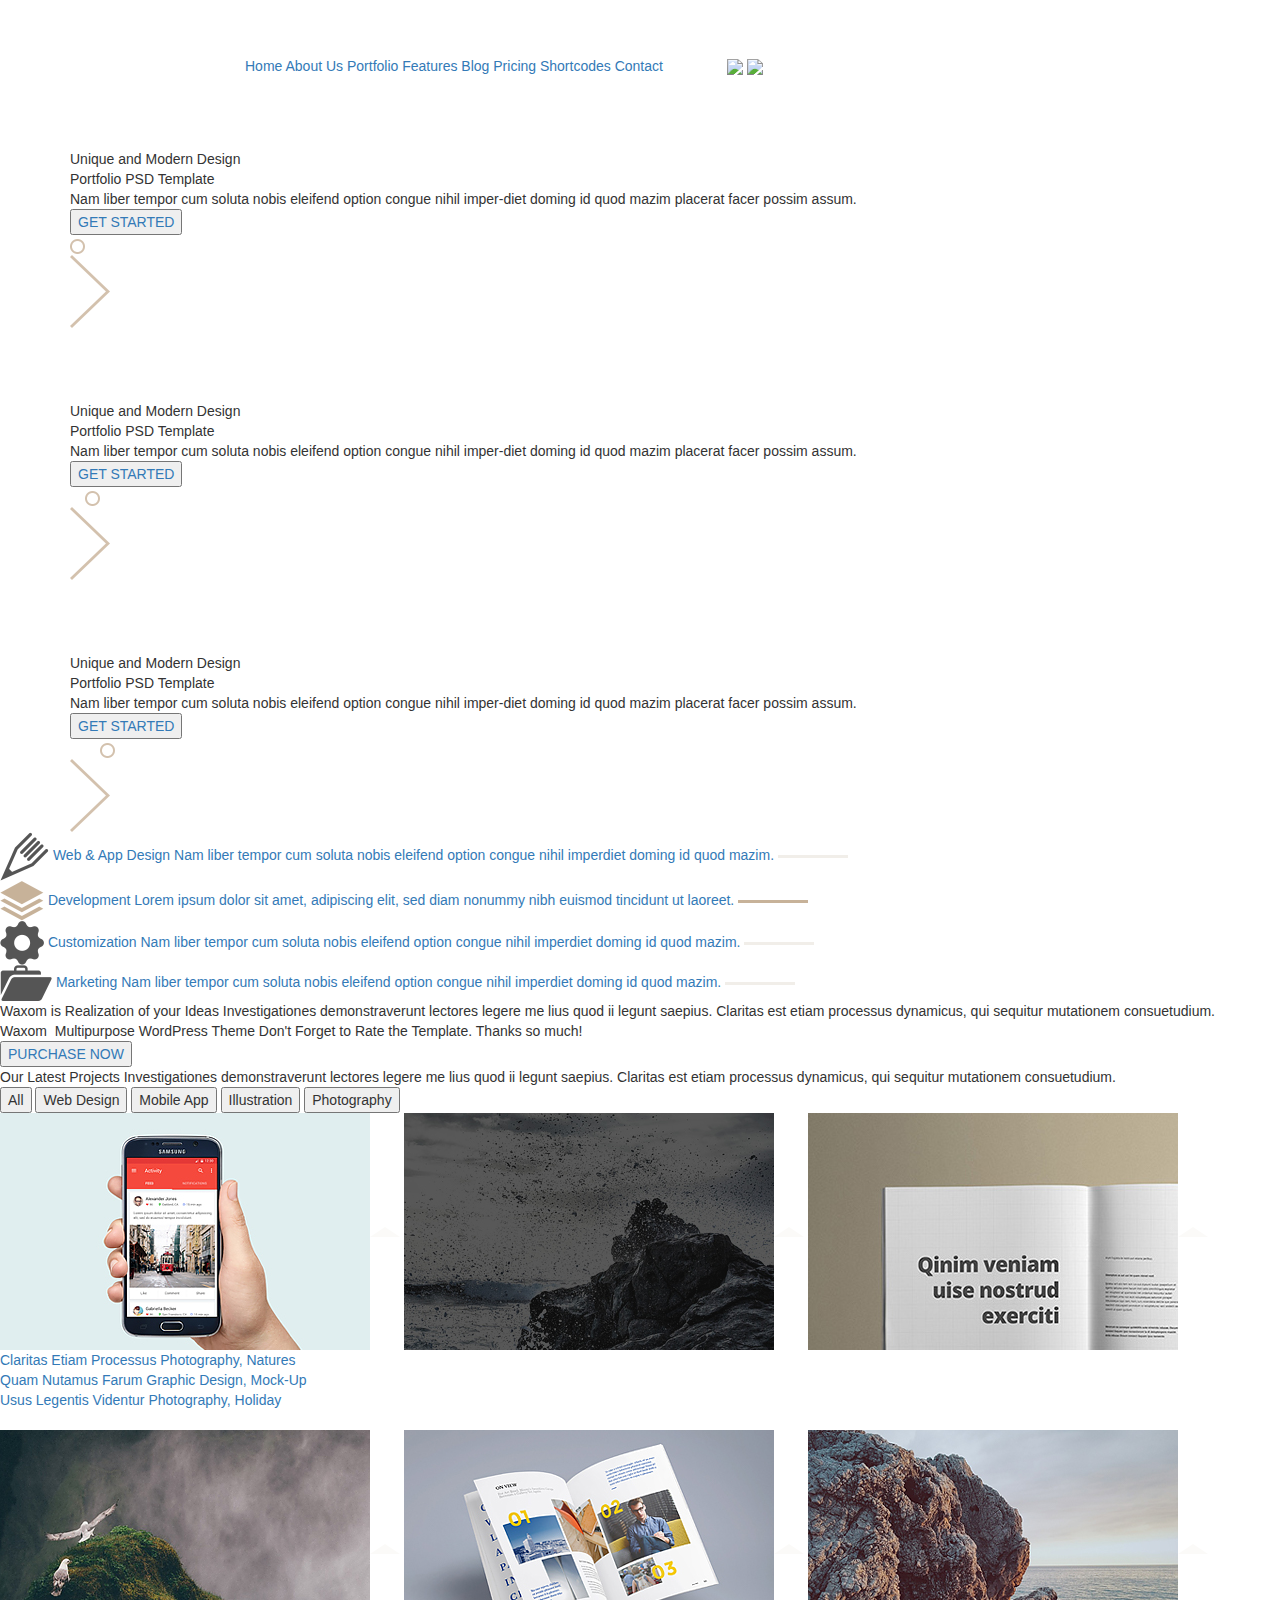
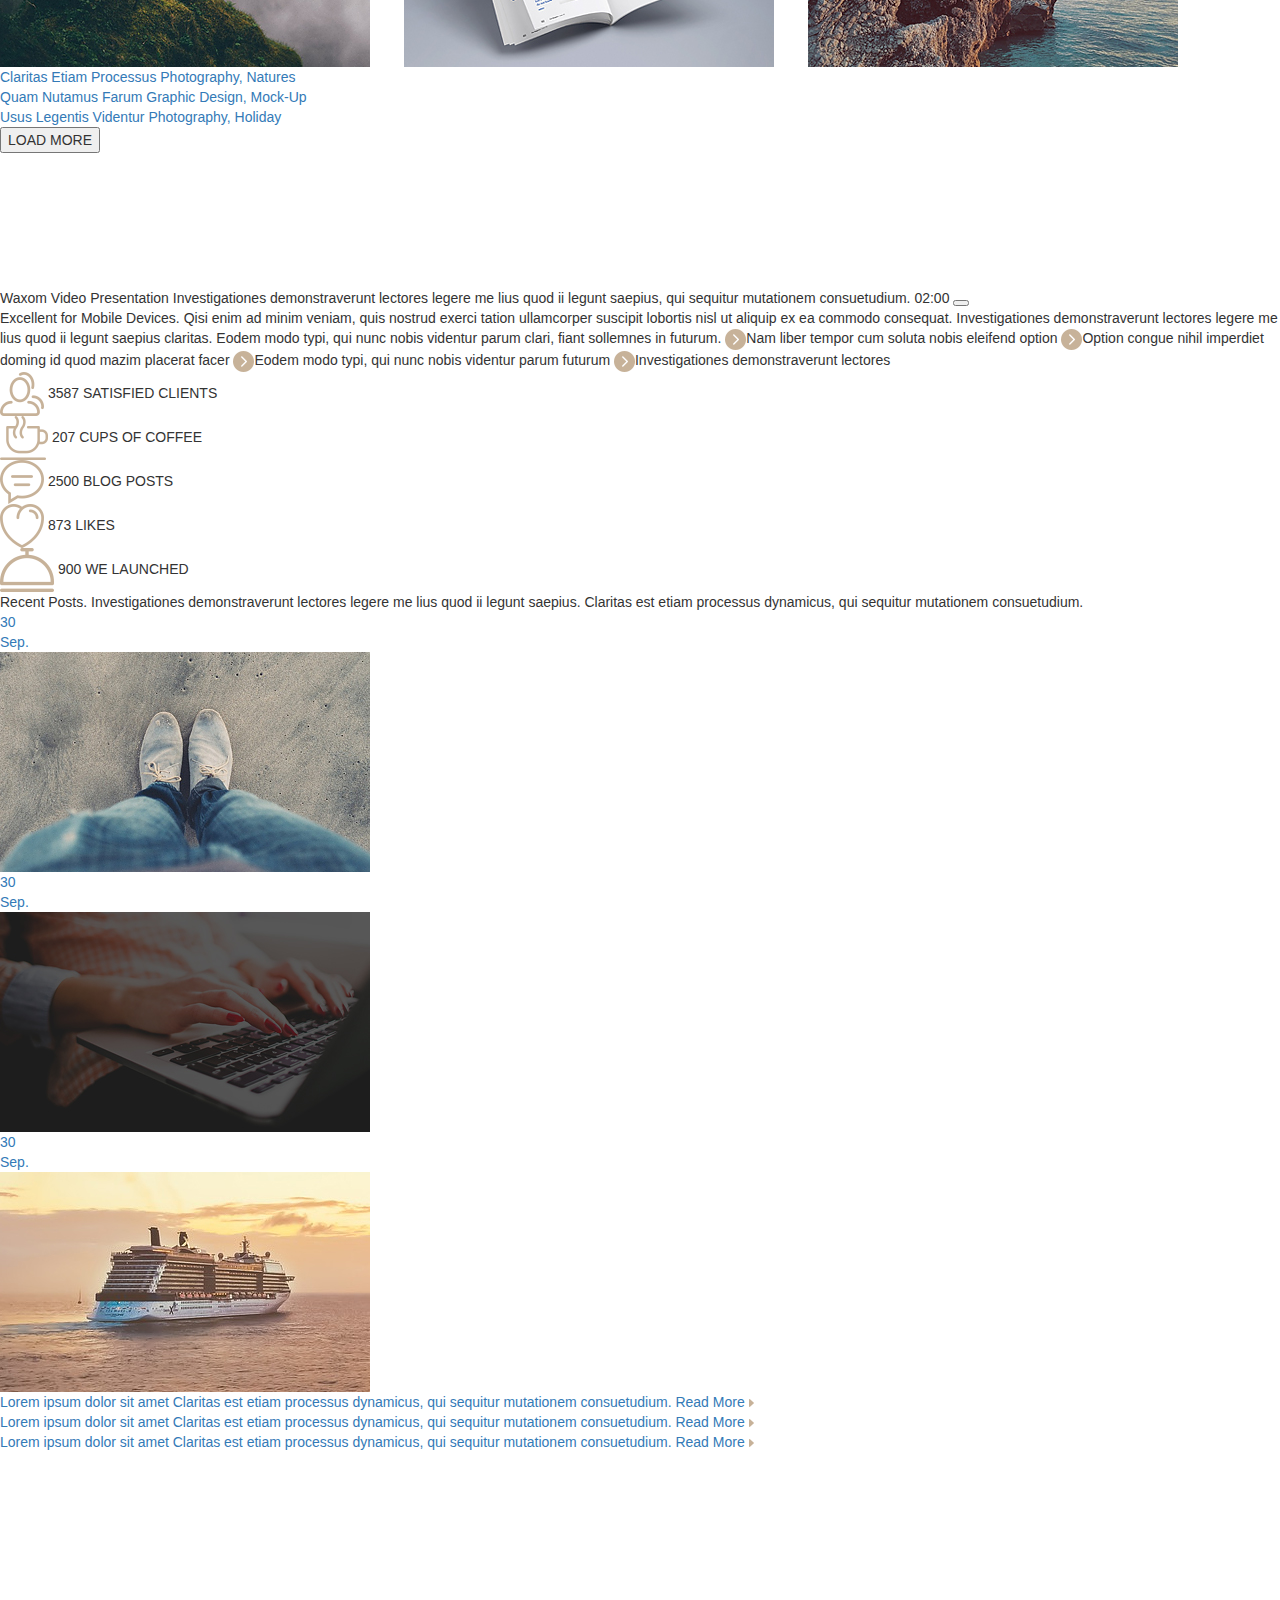
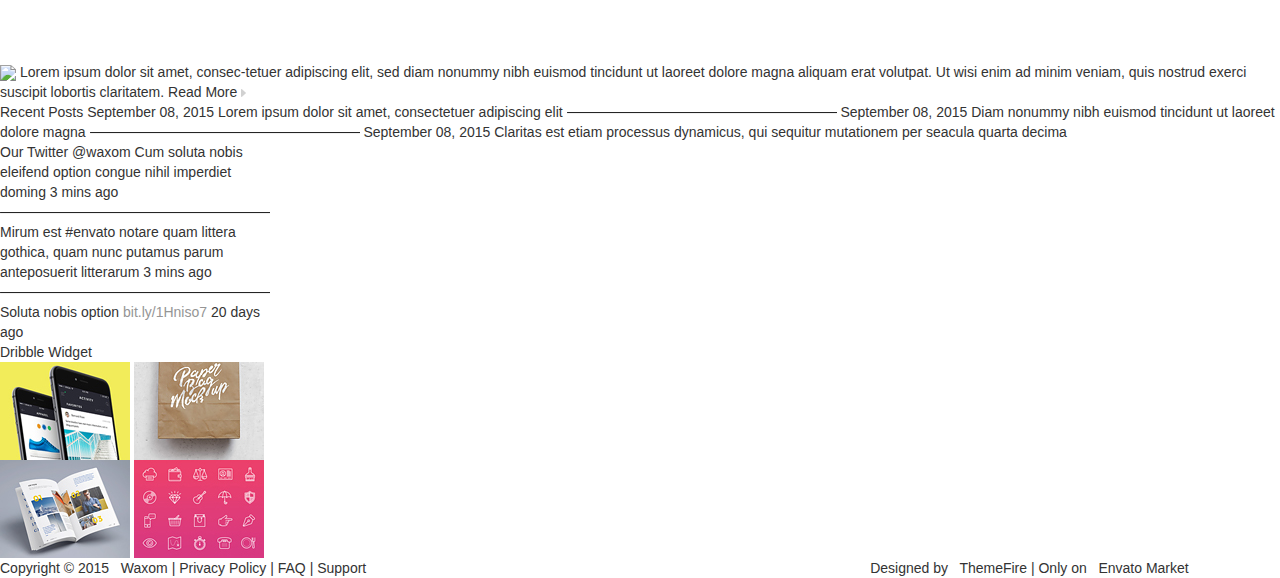
==== index.html @ db3433de "Update index.html" ====
<!DOCTYPE html>
<html>
<head>
	<meta charset="utf-8">
	<title>Welcome to Waxom Web Development!</title>
	<link rel="stylesheet" href="https://maxcdn.bootstrapcdn.com/bootstrap/3.3.7/css/bootstrap.min.css">
   	<link rel="stylesheet" href="fonts/montserrat/montserrat.css">
   	<link rel="stylesheet" type="text/css" href="//fonts.googleapis.com/css?family=Raleway" />
   	<link rel="stylesheet" href="https://maxcdn.bootstrapcdn.com/font-awesome/4.5.0/css/font-awesome.min.css">
	<link rel="stylesheet" href="home.css">
	<script src="js/jquery-3.1.0.js"></script>
	<script src="js/slider.js"></script>
	<script src="js/hover.js"></script>
	<script src="js/video.js"></script>
</head>
<body>
	<div class="container">
	<header>
		<a href="#"><div class="logo"><img src="images/Logo.png"></div></a>
		<a href="#"><span class = menuitem style="margin-left: 175px;"> Home </span></a>
		<a href="#"><span class = menuitem> About Us </span></a>
		<a href="#"><span class = menuitem> Portfolio </span></a>
		<a href="#"><span class = menuitem> Features </span></a>
		<a href="#"><span class = menuitem> Blog </span></a>
		<a href="#"><span class = menuitem> Pricing </span></a>
		<a href="#"><span class = menuitem> Shortcodes </span></a>
		<a href="#"><span class = menuitem> Contact </span></a>
		<a href="#"><span class = menuitem style="margin-left: 60px;"><img src="images/cart.png"></span></a>
		<a href="#"><span class = menuitem><img src="images/search.png"></span></a>
	</header>
	<main>
		<section class="slider" id="scrollbar">
			<div class="slide1">
				<span class="slider-arrow scrollleft"><img src="images/left.png"></span>
				<div class="slider-text">
					<span class="slider-line1"> Unique and Modern Design </span><br>
					<span class="slider-line2"> Portfolio PSD Template </span><br>
					<span class="slider-line3"> Nam liber tempor cum soluta nobis eleifend option congue nihil imper-diet doming id quod mazim placerat facer possim assum. </span><br>
					<a href="#"><button class="slider-button"> GET STARTED </button></a>
					<div class="slider-slides">
						<img src="images/02.png">
						<img src="images/01.png">	
						<img src="images/01.png">
						<img src="images/01.png">
						<img src="images/01.png">
					</div>
				</div>
				<span class="slider-arrow scrollright"><img src="images/right.png"></span>
			</div>
				 
				 <div class="slide2">
				 	<span class="slider-arrow scrollleft"><img src="images/left.png"></span>
						<div class="slider-text">
							<span class="slider-line1"> Unique and Modern Design </span><br>
							<span class="slider-line2"> Portfolio PSD Template </span><br>
							<span class="slider-line3"> Nam liber tempor cum soluta nobis eleifend option congue nihil imper-diet doming id quod mazim placerat facer possim assum. </span><br>
							<a href="#"><button class="slider-button"> GET STARTED </button></a>
							<div class="slider-slides">
								<img src="images/01.png">
								<img src="images/02.png">
								<img src="images/01.png">
								<img src="images/01.png">
								<img src="images/01.png">
							</div>
						</div>
					<span class="slider-arrow scrollright"><img src="images/right.png"></span>
				 </div>

		
				<div class="slide3">
				 	<span class="slider-arrow scrollleft"><img src="images/left.png"></span>
						<div class="slider-text">
							<span class="slider-line1"> Unique and Modern Design </span><br>
							<span class="slider-line2"> Portfolio PSD Template </span><br>
							<span class="slider-line3"> Nam liber tempor cum soluta nobis eleifend option congue nihil imper-diet doming id quod mazim placerat facer possim assum. </span><br>
							<a href="#"><button class="slider-button"> GET STARTED </button></a>
							<div class="slider-slides">
								<img src="images/01.png">
								<img src="images/01.png">
								<img src="images/02.png">
								<img src="images/01.png">
								<img src="images/01.png">
							</div>
						</div>
					<span class="slider-arrow scrollright"><img src="images/right.png"></span>
				 </div>
		</section>
	</div>
		<section class="services">
			<a href="#"><div class="services-element">
				<img src="images/icon-design.png">
				<span class="services-element-line1"> Web &amp; App Design </span>
				<span class="services-element-line2">Nam liber tempor cum soluta nobis eleifend option congue nihil imperdiet doming id quod mazim.</span>
				<img src="images/line1.png">
			</div></a>
			<a href="#"><div class="services-element">
				<img src="images/icon-dev.png">
				<span class="services-element-line1"> Development </span>
				<span class="services-element-line2">Lorem ipsum dolor sit amet, adipiscing elit, sed diam nonummy nibh euismod tincidunt ut laoreet.</span>
				<img src="images/line2.png">
			</div></a>
			<a href="#"><div class="services-element">
				<img src="images/icon-custom.png">
				<span class="services-element-line1"> Customization </span>
				<span class="services-element-line2">Nam liber tempor cum soluta nobis eleifend option congue nihil imperdiet doming id quod mazim.</span>
				<img src="images/line1.png">
			</div></a>
			<a href="#"><div class="services-element">
				<img src="images/icon-marketing.png">
				<span class="services-element-line1"> Marketing </span>
				<span class="services-element-line2">Nam liber tempor cum soluta nobis eleifend option congue nihil imperdiet doming id quod mazim.</span>
				<img src="images/line1.png">
			</div></a>
		</section>
		<section class="ideas">
			<span class="ideas-line1"> Waxom is Realization of your Ideas </span>
			<span class="ideas-line2"> Investigationes demonstraverunt lectores legere me lius quod ii legunt saepius. Claritas est etiam processus dynamicus, qui sequitur mutationem consuetudium. </span>
		</section>
	<div class="container2">
		<section class="wordpress">
			<div class="wordpress-text">
				<span class= "wordpress-text1"> Waxom&nbsp; </span><span class="wordpress-text2"> Multipurpose WordPress Theme</span>
				<span class= "wordpress-text3"> Don't Forget to Rate the Template. Thanks so much! </span>
			</div>
			<a href="#"><button class="wordpress-button"> PURCHASE NOW </button></a>
		</section>
	</div>
		<section class="projects">
			<span class="projects-text1"> Our Latest Projects </span>
			<span class="projects-text2">Investigationes demonstraverunt lectores legere me lius quod ii legunt saepius. Claritas est etiam processus dynamicus, qui sequitur mutationem consuetudium.</span>
			<div class="projects-buttons">
				<button class="projects-button1"> All </button>
				<button class="projects-button2"> Web Design </button>
				<button class="projects-button2"> Mobile App </button>
				<button class="projects-button2"> Illustration </button>
				<button class="projects-button2"> Photography </button>
			</div>
			<div class="projects-images">
				<a href="images/projects1.jpg"><img src="images/projects1.jpg" id="img1"><img src="images/arrow-image.png" id = "arrow1" id = "arrow1"></a>
				<a href="images/projects2.jpg"><img src="images/projects2.jpg" id="img2"><img src="images/arrow-image.png" id = "arrow2"></a>
				<a href="images/projects3.jpg"><img src="images/projects3.jpg" id="img3"><img src="images/arrow-image.png" id = "arrow3"></a>
			</div>
			<div class="projects-images">
				<a href="images/projects1.jpg"><div class="projects-descr" id="parent1">
					<span class="project-descr-line1" id="line1-1"> Claritas Etiam Processus </span>
					<span class="project-descr-line2" id="line1-2"> Photography, Natures </span>
				</div></a>
				<a href="images/projects2.jpg"><div class="projects-descr" id="parent2">
					<span class="project-descr-line1" id="line2-1"> Quam Nutamus Farum </span>
					<span class="project-descr-line2" id="line2-2"> Graphic Design, Mock-Up </span>
				</div></a>
				<a href="images/projects3.jpg"><div class="projects-descr" id="parent3">
					<span class="project-descr-line1" id="line3-1"> Usus Legentis Videntur </span>
					<span class="project-descr-line2" id="line3-2"> Photography, Holiday </span>
				</div></a>
			</div>
			<div class="projects-images" style="margin-top: 20px;">
				<a href="images/projects4.jpg"><img src="images/projects4.jpg" id="img4"><img src="images/arrow-image.png" id = "arrow4"></a>
				<a href="images/projects5.jpg"><img src="images/projects5.jpg" id="img5"><img src="images/arrow-image.png" id = "arrow5"></a>
				<a href="images/projects6.jpg"><img src="images/projects6.jpg" id="img6"><img src="images/arrow-image.png" id = "arrow6"></a>
			</div>
			<div class="projects-images" style="margin-top: 0px;">
				<a href="images/projects4.jpg"><div class="projects-descr" id="parent4">
					<span class="project-descr-line1" id="line4-1"> Claritas Etiam Processus </span>
					<span class="project-descr-line2" id="line4-2"> Photography, Natures </span>
				</div></a>
				<a href="images/projects5.jpg"><div class="projects-descr" id="parent5">
					<span class="project-descr-line1" id="line5-1"> Quam Nutamus Farum </span>
					<span class="project-descr-line2" id="line5-2"> Graphic Design, Mock-Up </span>
				</div></a>
				<a href="images/projects6.jpg"><div class="projects-descr" id="parent6">
					<span class="project-descr-line1" id="line6-1"> Usus Legentis Videntur </span>
					<span class="project-descr-line2" id="line6-2"> Photography, Holiday </span>
				</div></a>
			</div>
			<button class="projects-button3"> LOAD MORE </button>
		</section>
		
	<div class="container3">
		<section class="video">
			<span class="video-text1"> Waxom Video Presentation </span>
			<span class="video-text2"> Investigationes demonstraverunt lectores legere me lius quod ii legunt saepius, qui sequitur mutationem consuetudium. </span>
			<span class="video-time"> 02:00 </span>
			<button class="play-video" id="play" onclick="vidplay();"></button>
			<video id="Video1" src="Anonymous.mp4">
			</video>
			
		</section>
	</div>
		<section class="mobile">
			<span class="mobile-text1">Excellent for Mobile Devices.</span>
			<span class="mobile-text2">Qisi enim ad minim veniam, quis nostrud exerci tation ullamcorper suscipit lobortis nisl ut aliquip ex ea commodo consequat. Investigationes demonstraverunt lectores legere me lius quod ii legunt saepius claritas. Eodem modo typi, qui nunc nobis videntur parum clari, fiant sollemnes in futurum.</span>
			<span class="mobile-text3"><img src="images/mobile-arrow.png">Nam liber tempor cum soluta nobis eleifend option</span>
			<span class="mobile-text3"><img src="images/mobile-arrow.png">Option congue nihil imperdiet doming id quod mazim placerat facer</span>
			<span class="mobile-text3"><img src="images/mobile-arrow.png">Eodem modo typi, qui nunc nobis videntur parum futurum</span>
			<span class="mobile-text3"><img src="images/mobile-arrow.png">Investigationes demonstraverunt lectores</span>
		</section>
	<div class="container4">
		<section class="stats">
			<div class="stats-item">
				<span class="stats-img"><img src="images/icon-clients.png"></span>
				<span class="stats-text1">3587</span>
				<span class="stats-text2">SATISFIED CLIENTS</span>
				<span class="stats-text2"><img src="images/line3.png"></span>	
			</div>
			<div class="stats-item">
				<span class="stats-img"><img src="images/icon-coffee.png"></span>
				<span class="stats-text1">207</span>
				<span class="stats-text2">CUPS OF COFFEE</span>
				<span class="stats-text2"><img src="images/line3.png"></span>	
			</div>
			<div class="stats-item">
				<span class="stats-img"><img src="images/icon-blog.png"></span>
				<span class="stats-text1">2500</span>
				<span class="stats-text2">BLOG POSTS</span>
				<span class="stats-text2"><img src="images/line3.png"></span>	
			</div>
			<div class="stats-item">
				<span class="stats-img"><img src="images/icon-likes.png"></span>
				<span class="stats-text1">873</span>
				<span class="stats-text2">LIKES</span>
				<span class="stats-text2"><img src="images/line3.png"></span>	
			</div>
			<div class="stats-item">
				<span class="stats-img"><img src="images/icon-launch.png"></span>
				<span class="stats-text1">900</span>
				<span class="stats-text2">WE LAUNCHED</span>
				<span class="stats-text2"><img src="images/line3.png"></span>	
			</div>			
		</section>
	</div>
		<section class="recent">
			<span class="recent-text1">Recent Posts.</span>
			<span class="recent-text2">Investigationes demonstraverunt lectores legere me lius quod ii legunt saepius. Claritas est etiam processus dynamicus, qui sequitur mutationem consuetudium.</span>
			<div class="recent-content">
				<a href="#"><div class="date1" id="date1-1"> 30 </div><div class="date2" id="date1-2"> Sep. </div><span class="recent-img" id="recentimg1"><img src="images/recent1.jpg"></span></a>
				<a href="#"><div class="date1" id="date2-1"> 30 </div><div class="date2" id="date2-2"> Sep. </div><span class="recent-img" id="recentimg2"><img src="images/recent2.jpg"></span></a>
				<a href="#"><div class="date1" id="date3-1"> 30 </div><div class="date2" id="date3-2"> Sep. </div><span class="recent-img" id="recentimg3"><img src="images/recent3.jpg"></span></a>
			</div>
			<div class="recent-content">
				<a href="#"><div class="recent-content2" id="recentcont1">
					<span class="recent-text3" id="recenttext1-1"> Lorem ipsum dolor sit amet </span>
					<span class="recent-text4" id="recenttext1-2"> Claritas est etiam processus dynamicus, qui sequitur mutationem consuetudium. </span>
					<span class="recent-text5"> Read More <img src="images/arrow-details.png"> </span>
				</div></a>
				<a href="#"><div class="recent-content2" id="recentcont2">
					<span class="recent-text3" id="recenttext2-1"> Lorem ipsum dolor sit amet </span>
					<span class="recent-text4" id="recenttext2-2"> Claritas est etiam processus dynamicus, qui sequitur mutationem consuetudium. </span>
					<span class="recent-text5"> Read More <img src="images/arrow-details.png"> </span>
				</div></a>
				<a href="#"><div class="recent-content2" id="recentcont3">
					<span class="recent-text3" id="recenttext3-1"> Lorem ipsum dolor sit amet </span>
					<span class="recent-text4" id="recenttext3-2"> Claritas est etiam processus dynamicus, qui sequitur mutationem consuetudium. </span>
					<span class="recent-text5"> Read More <img src="images/arrow-details.png"> </span>
				</div></a>
			</div>
		</section>
	<div class="container5">
		<section class="logos">
			<img src="images/logo-01.png">
			<img src="images/logo-02.png">
			<img src="images/logo-03.png">
			<img src="images/logo-04.png">
		</section>
	</div>
	<div class="container6">
			<section class="contacts">
			<div class="contacts-line1">
				<img src="images/logo.png">
				<span class="contacts-text1">Lorem ipsum dolor sit amet, consec-tetuer adipiscing elit, sed diam nonummy nibh euismod tincidunt ut laoreet dolore magna aliquam erat volutpat. Ut wisi enim ad minim veniam, quis nostrud exerci suscipit lobortis claritatem.</span>
				<span class="contacts-text2"> Read More <img src="images/arrow-details2.png"> </span>
			</div>
			<div class="contacts-line1">
				<span class="contacts-text3"> Recent Posts </span>
				<span class="contacts-text4"> September 08, 2015 </span>
				<span class="contacts-text1"> Lorem ipsum dolor sit amet, consectetuer adipiscing elit </span>
				<img src="images/line4.png">
				<span class="contacts-text5"> September 08, 2015 </span>
				<span class="contacts-text6"> Diam nonummy nibh euismod tincidunt ut laoreet dolore magna 
				</span>
				<img src="images/line4.png">
				<span class="contacts-text4"> September 08, 2015 </span>
				<span class="contacts-text1"> Claritas est etiam processus dynamicus, qui sequitur mutationem per seacula quarta decima </span>
			</div>
			<div class="contacts-line1" style="width: 280px;">
				<span class="contacts-text3"> Our Twitter </span>
				<span style="display: inline; margin-top: 22px;"><span class="contacts-text7"> @waxom </span><span class="contacts-text1"> Cum soluta nobis eleifend option congue nihil imperdiet doming </span></span>
				<span class="contacts-text8">3 mins ago</span>
				<img src="images/line4.png">
				<span style="display: inline; margin-top: 20px; "><span class="contacts-text1"> Mirum est </span><span class="contacts-text7"> #envato </span><span class="contacts-text1" style="text-indent: 70px;"> notare quam littera gothica, quam nunc putamus parum anteposuerit litterarum </span></span>
				<span class="contacts-text8">3 mins ago</span>
				<img src="images/line4.png">
				<span style="display: inline;"><span class="contacts-text1"> Soluta nobis option </span><span class = "contacts-text1" style="color: #959595;"> bit.ly/1Hniso7 </span></span>
				<span class="contacts-text8">20 days ago</span>
			</div>
			<div class="contacts-line1">
				<span class="contacts-text3"> Dribble Widget </span>
				<div class="widgets-line1"> 

				</div>
				<div class="widgets-line1"> 
					<img src="images/widget1.jpg">
					<img src="images/widget2.jpg">
				</div>
				<div class="widgets-line1"> 
					<img src="images/widget3.jpg">
					<img src="images/widget4.jpg">
				</div>

			</div>
		</section>
	</div>
	</main>
<div class="container7">
	<footer>
		<span class="footer-text1"> Copyright &copy; 2015 &nbsp; </span>
		<span class="footer-text2"> Waxom </span>
		<span class="footer-text3"> | </span>
		<span class="footer-text1"> Privacy Policy </span>
		<span class="footer-text3"> | </span>
		<span class="footer-text4"> FAQ </span>
		<span class="footer-text3"> | </span>
		<span class="footer-text1"> Support </span>
		<span class="footer-text1" style="margin-left: 500px;"> Designed by &nbsp;</span>
		<span class="footer-text2"> ThemeFire</span>
		<span class="footer-text3"> | </span>
		<span class="footer-text1"> Only on &nbsp;</span>
		<span class="footer-text2"> Envato Market </span>
	</footer>
</div>
</body>
</html>
---- fonts/montserrat/montserrat.css ----
@font-face {
    font-family: 'Montserrat';
    src: local('Montserrat Hairline'), local('Montserrat-Hairline'), url('montserrathairline.woff2') format('woff2'), url('montserrathairline.woff') format('woff'), url('montserrathairline.ttf') format('truetype');
    font-weight: 100;
    font-style: normal;
}
@font-face {
    font-family: 'Montserrat';
    src: local('Montserrat Light'), local('Montserrat-Light'), url('montserratlight.woff2') format('woff2'), url('montserratlight.woff') format('woff'), url('montserratlight.ttf') format('truetype');
    font-weight: 300;
    font-style: normal;
}
@font-face {
    font-family: 'Montserrat';
    src: local('Montserrat'), local('Montserrat-Regular'), url('montserrat.woff2') format('woff2'), url('montserrat.woff') format('woff'), url('montserrat.ttf') format('truetype');
    font-weight: 400;
    font-style: normal;
}
@font-face {
    font-family: 'Montserrat';
    src: local('Montserrat Bold'), local('Montserrat-Bold'), url('montserratbold.woff2') format('woff2'), url('montserratbold.woff') format('woff'), url('montserratbold.ttf') format('truetype');
    font-weight: 700;
    font-style: normal;
}
@font-face {
    font-family: 'Montserrat';
    src: local('Montserrat Black'), local('Montserrat-Black'), url('montserratblack.woff2') format('woff2'), url('montserratblack.woff') format('woff'), url('montserratblack.ttf') format('truetype');
    font-weight: 900;
    font-style: normal;
}
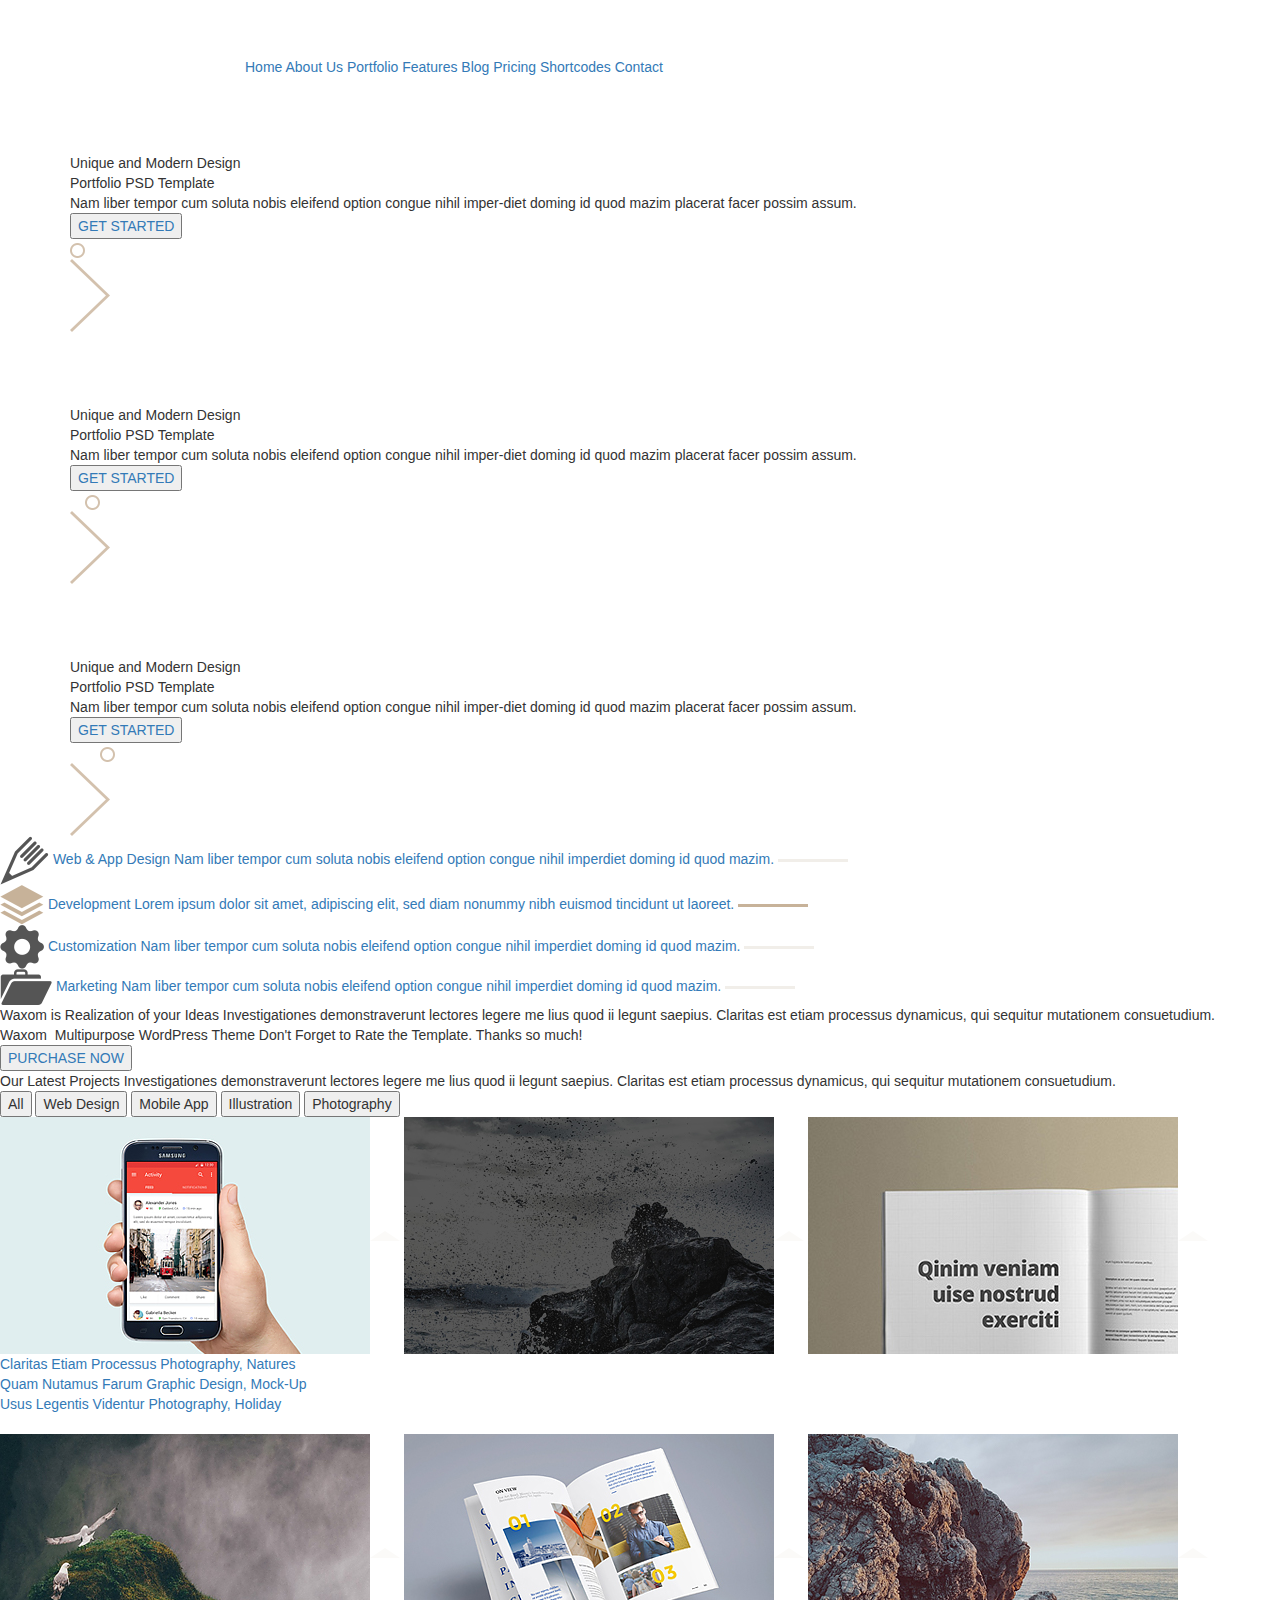
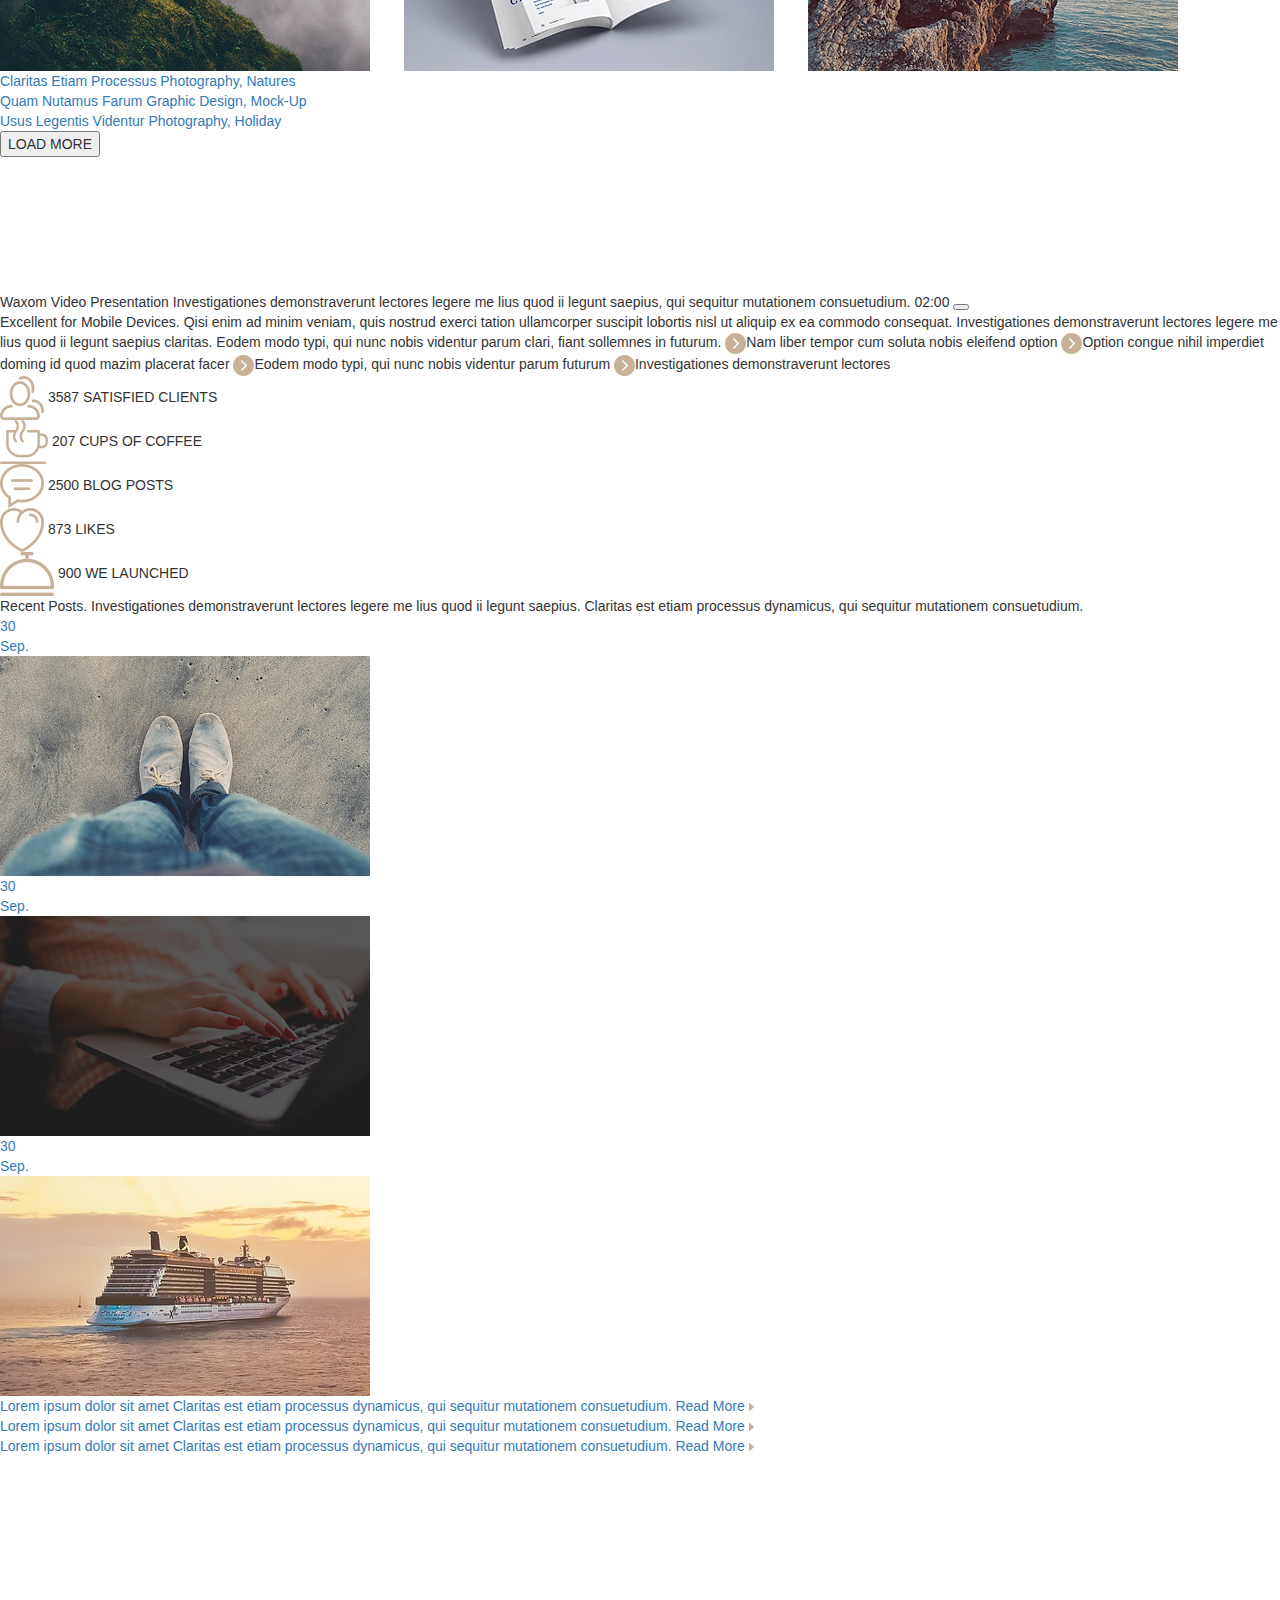
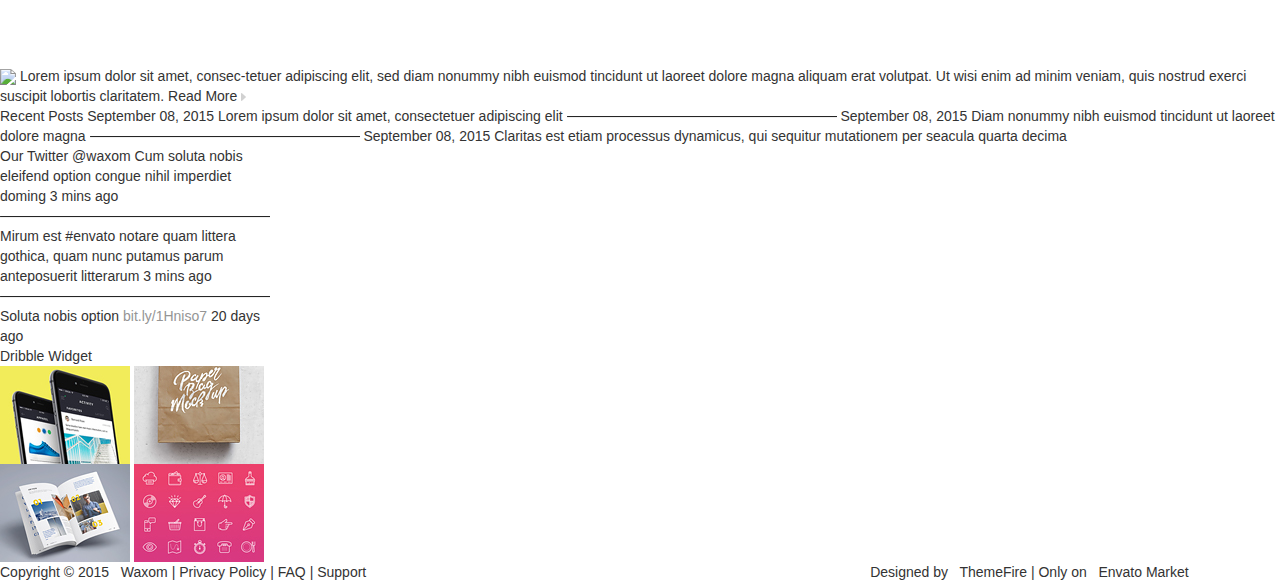
==== commit a4a6739f: "Update index.html" ====
--- a/index.html
+++ b/index.html
@@ -25,8 +25,8 @@
 		<a href="#"><span class = menuitem> Pricing </span></a>
 		<a href="#"><span class = menuitem> Shortcodes </span></a>
 		<a href="#"><span class = menuitem> Contact </span></a>
-		<a href="#"><span class = menuitem style="margin-left: 60px;"><img src="images/cart.png"></span></a>
-		<a href="#"><span class = menuitem><img src="images/search.png"></span></a>
+		<a href="#"><span class = menuitem style="margin-left: 60px;"><img src="images/Cart.png"></span></a>
+		<a href="#"><span class = menuitem><img src="images/Search.png"></span></a>
 	</header>
 	<main>
 		<section class="slider" id="scrollbar">
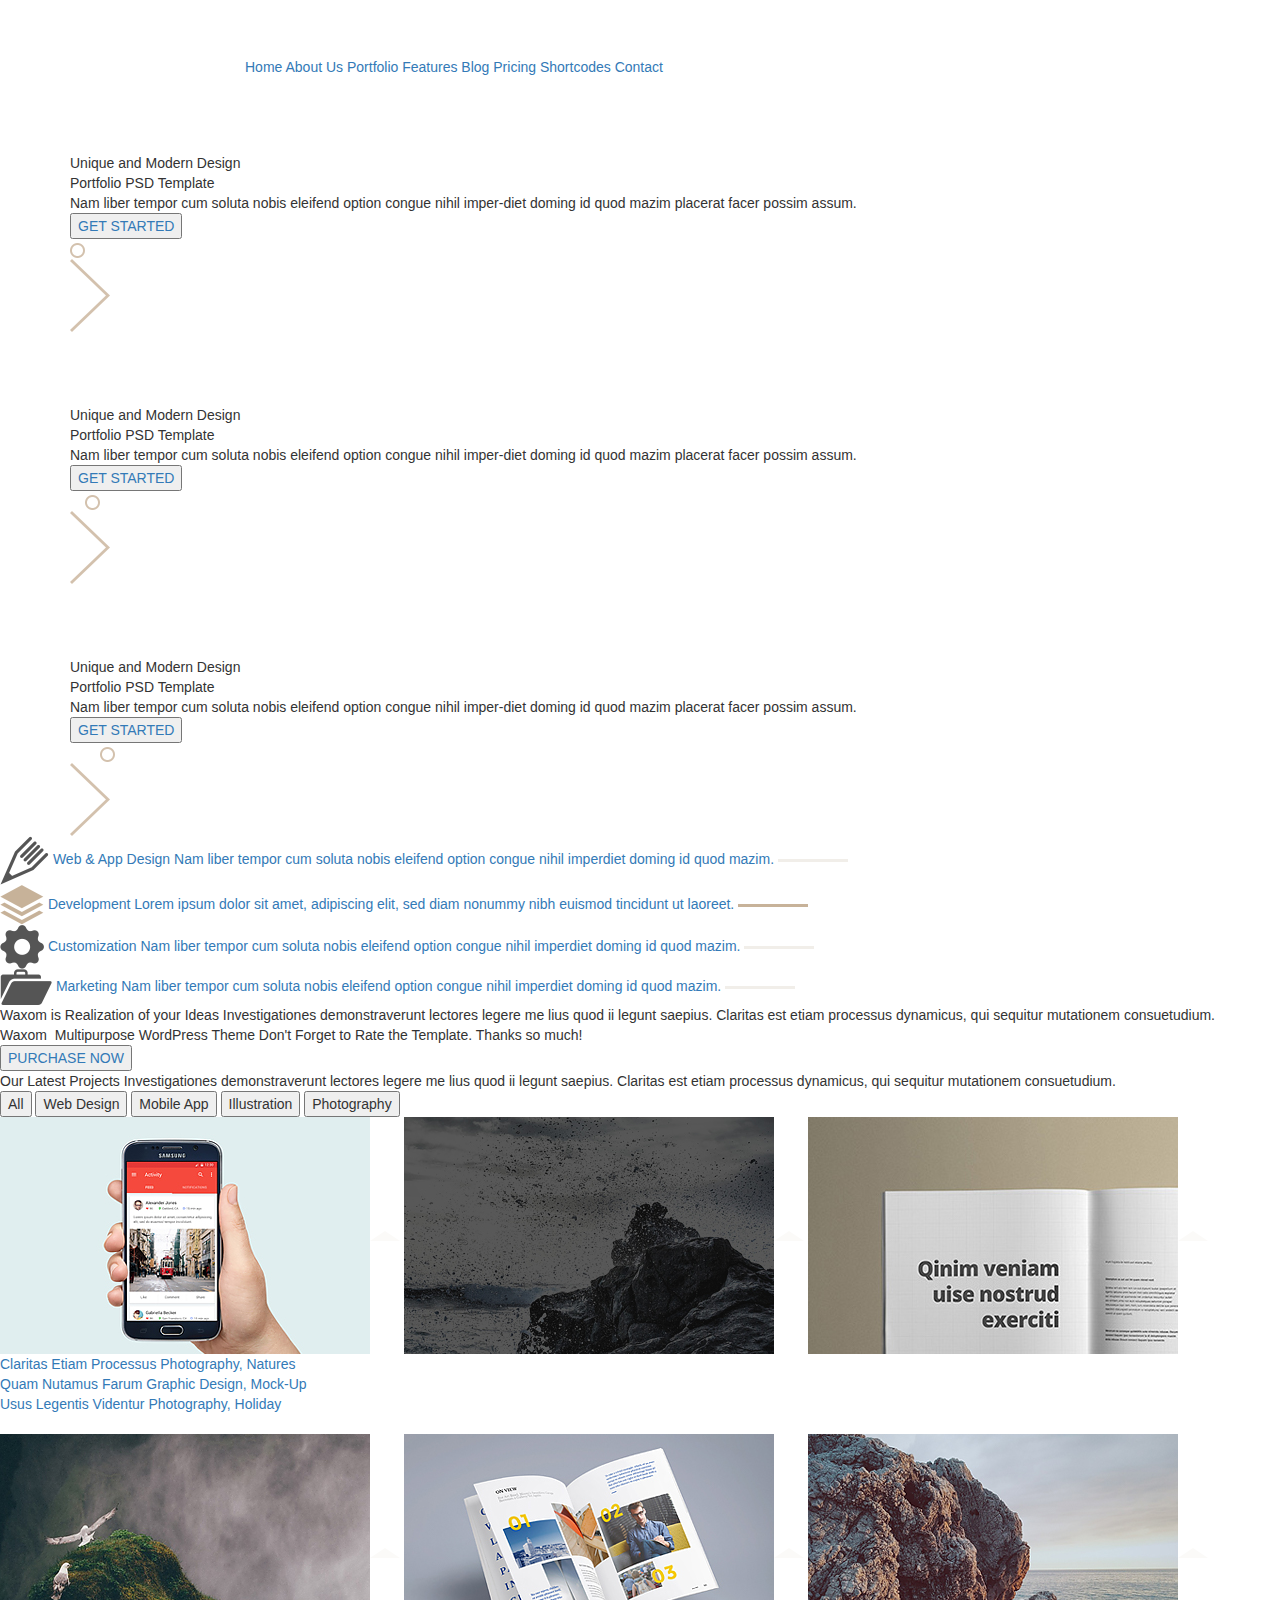
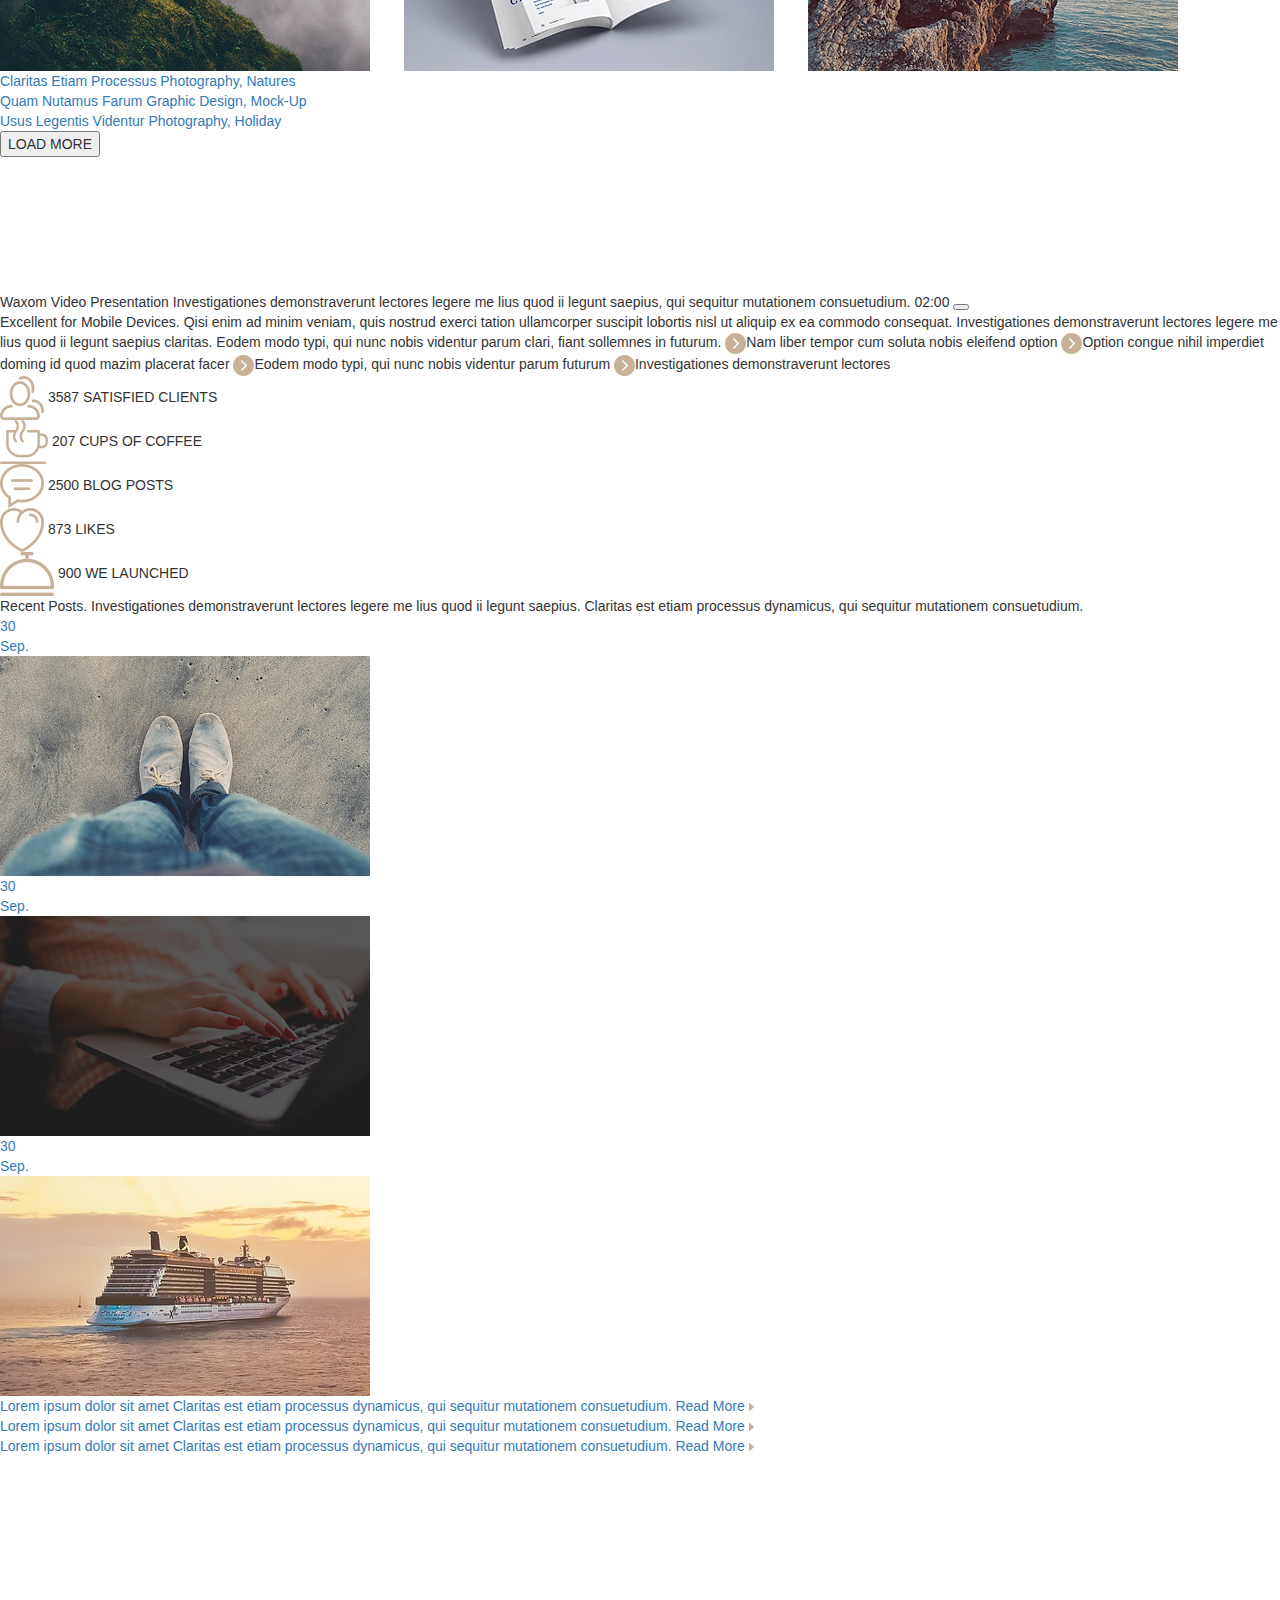
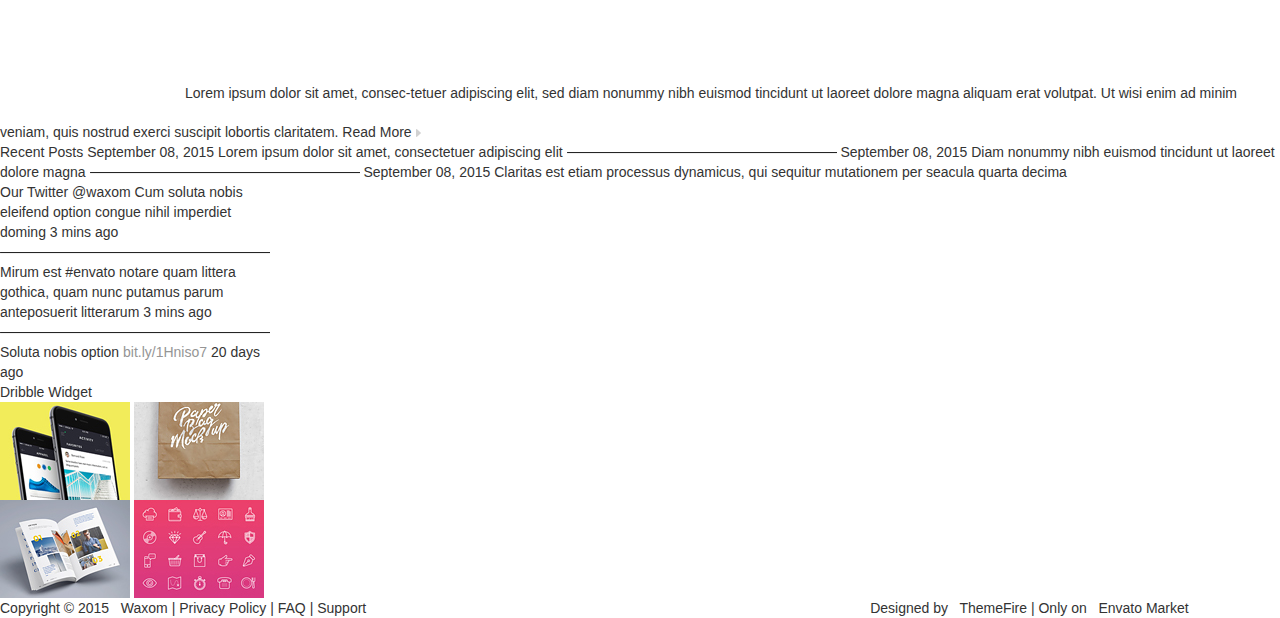
==== commit a62d3c4e: "Update index.html" ====
--- a/index.html
+++ b/index.html
@@ -266,7 +266,7 @@
 	<div class="container6">
 			<section class="contacts">
 			<div class="contacts-line1">
-				<img src="images/logo.png">
+				<img src="images/Logo.png">
 				<span class="contacts-text1">Lorem ipsum dolor sit amet, consec-tetuer adipiscing elit, sed diam nonummy nibh euismod tincidunt ut laoreet dolore magna aliquam erat volutpat. Ut wisi enim ad minim veniam, quis nostrud exerci suscipit lobortis claritatem.</span>
 				<span class="contacts-text2"> Read More <img src="images/arrow-details2.png"> </span>
 			</div>
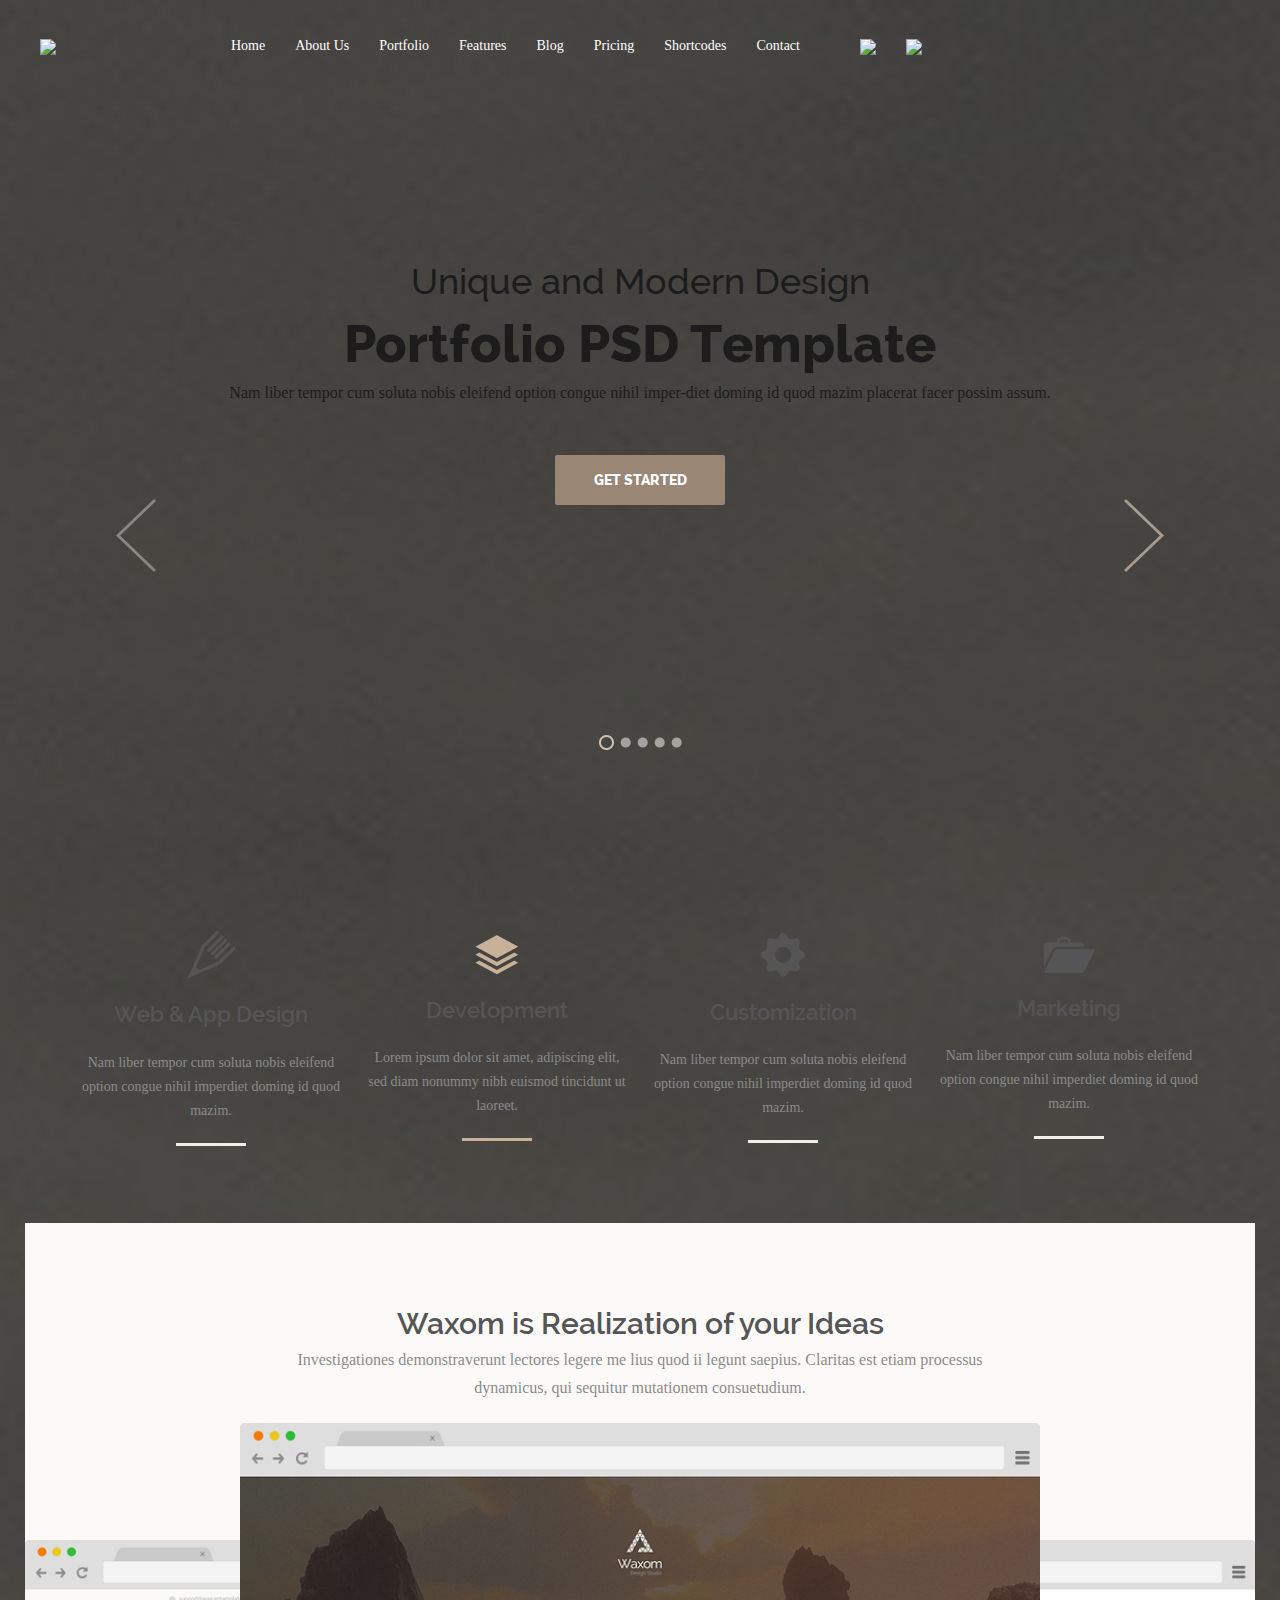
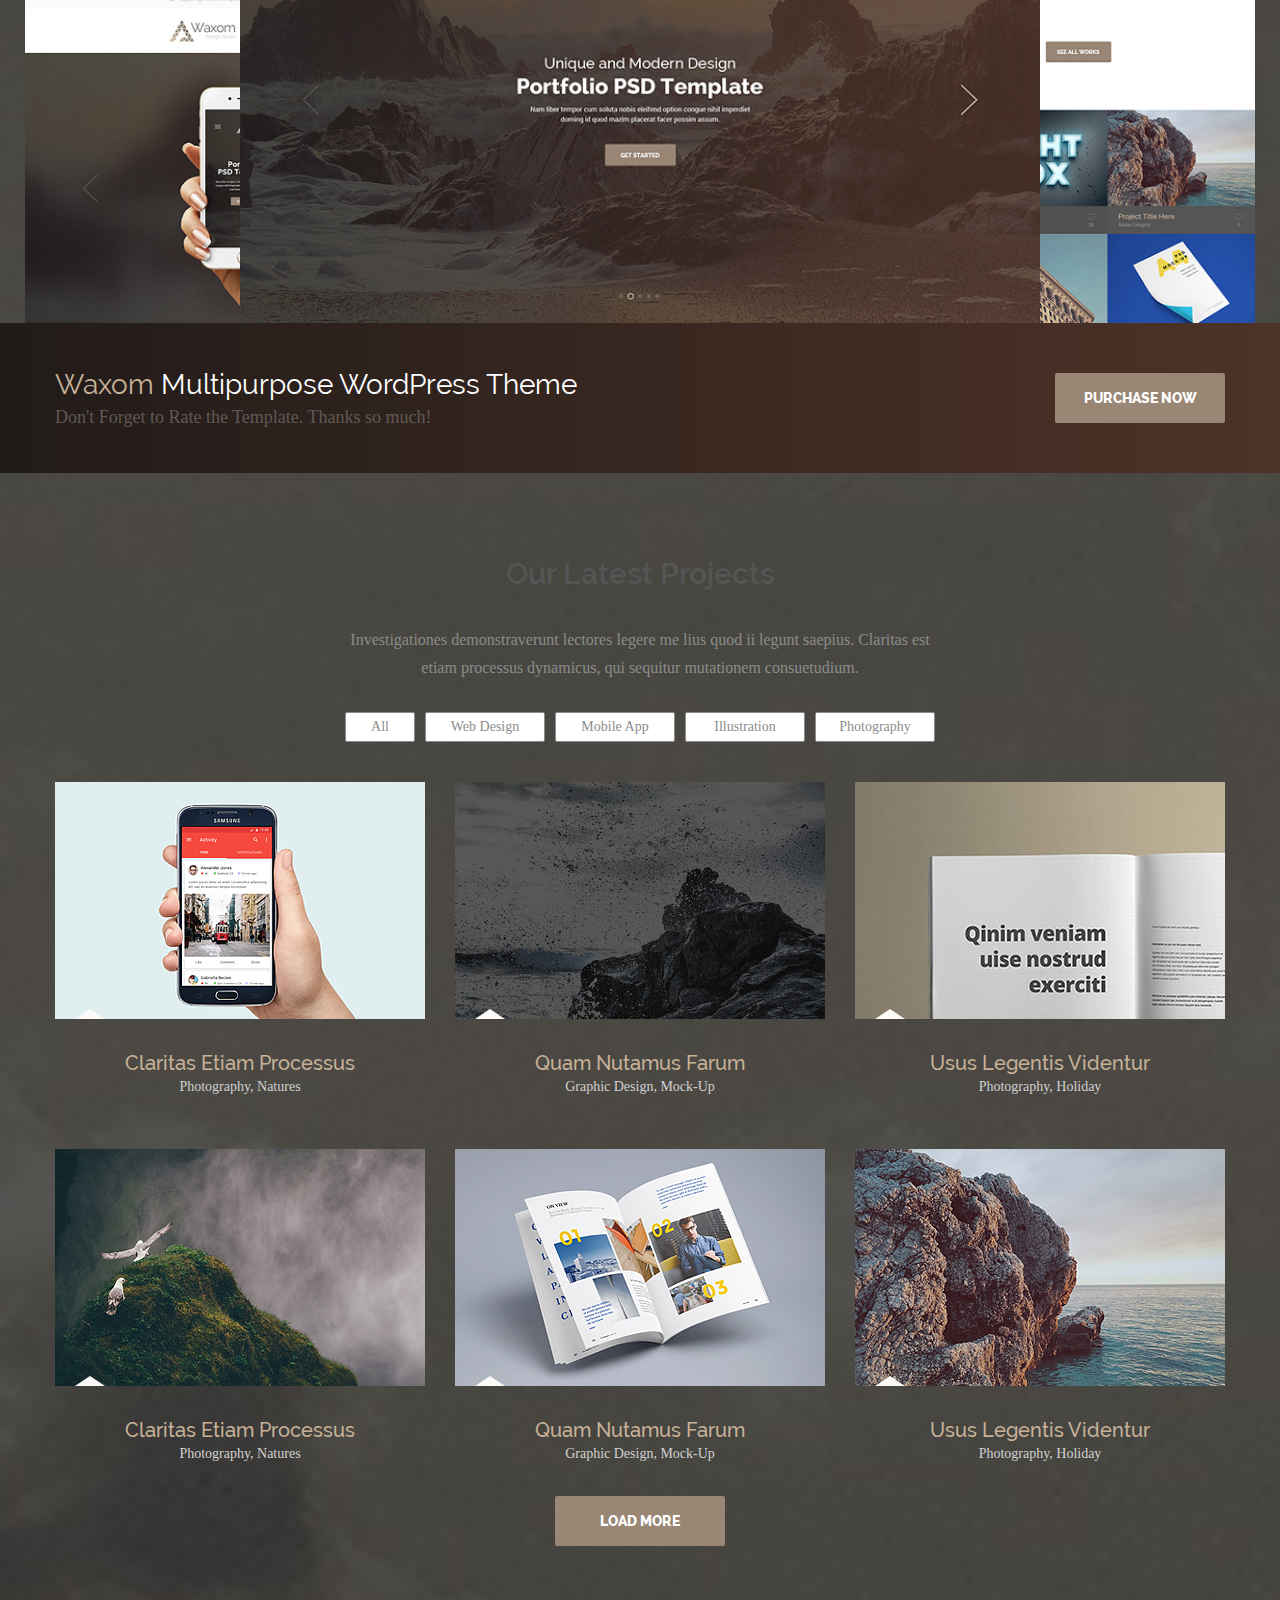
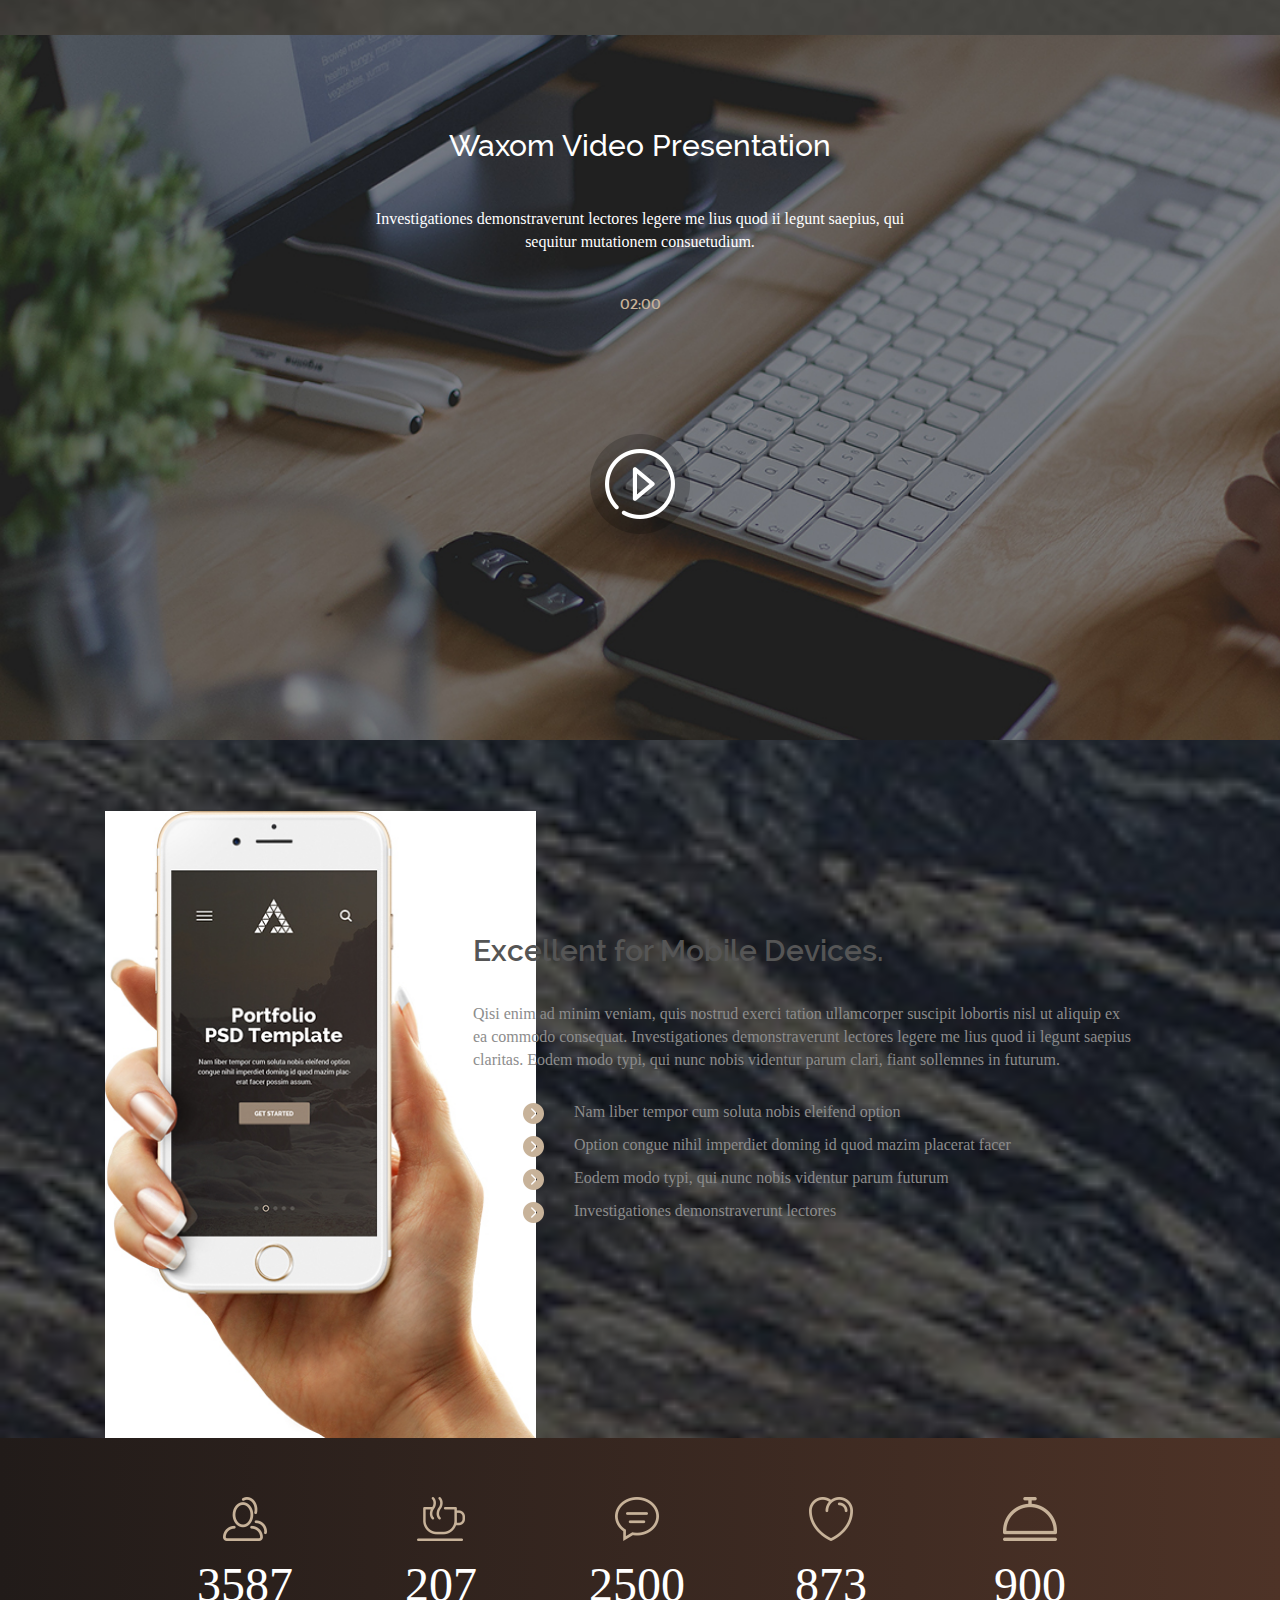
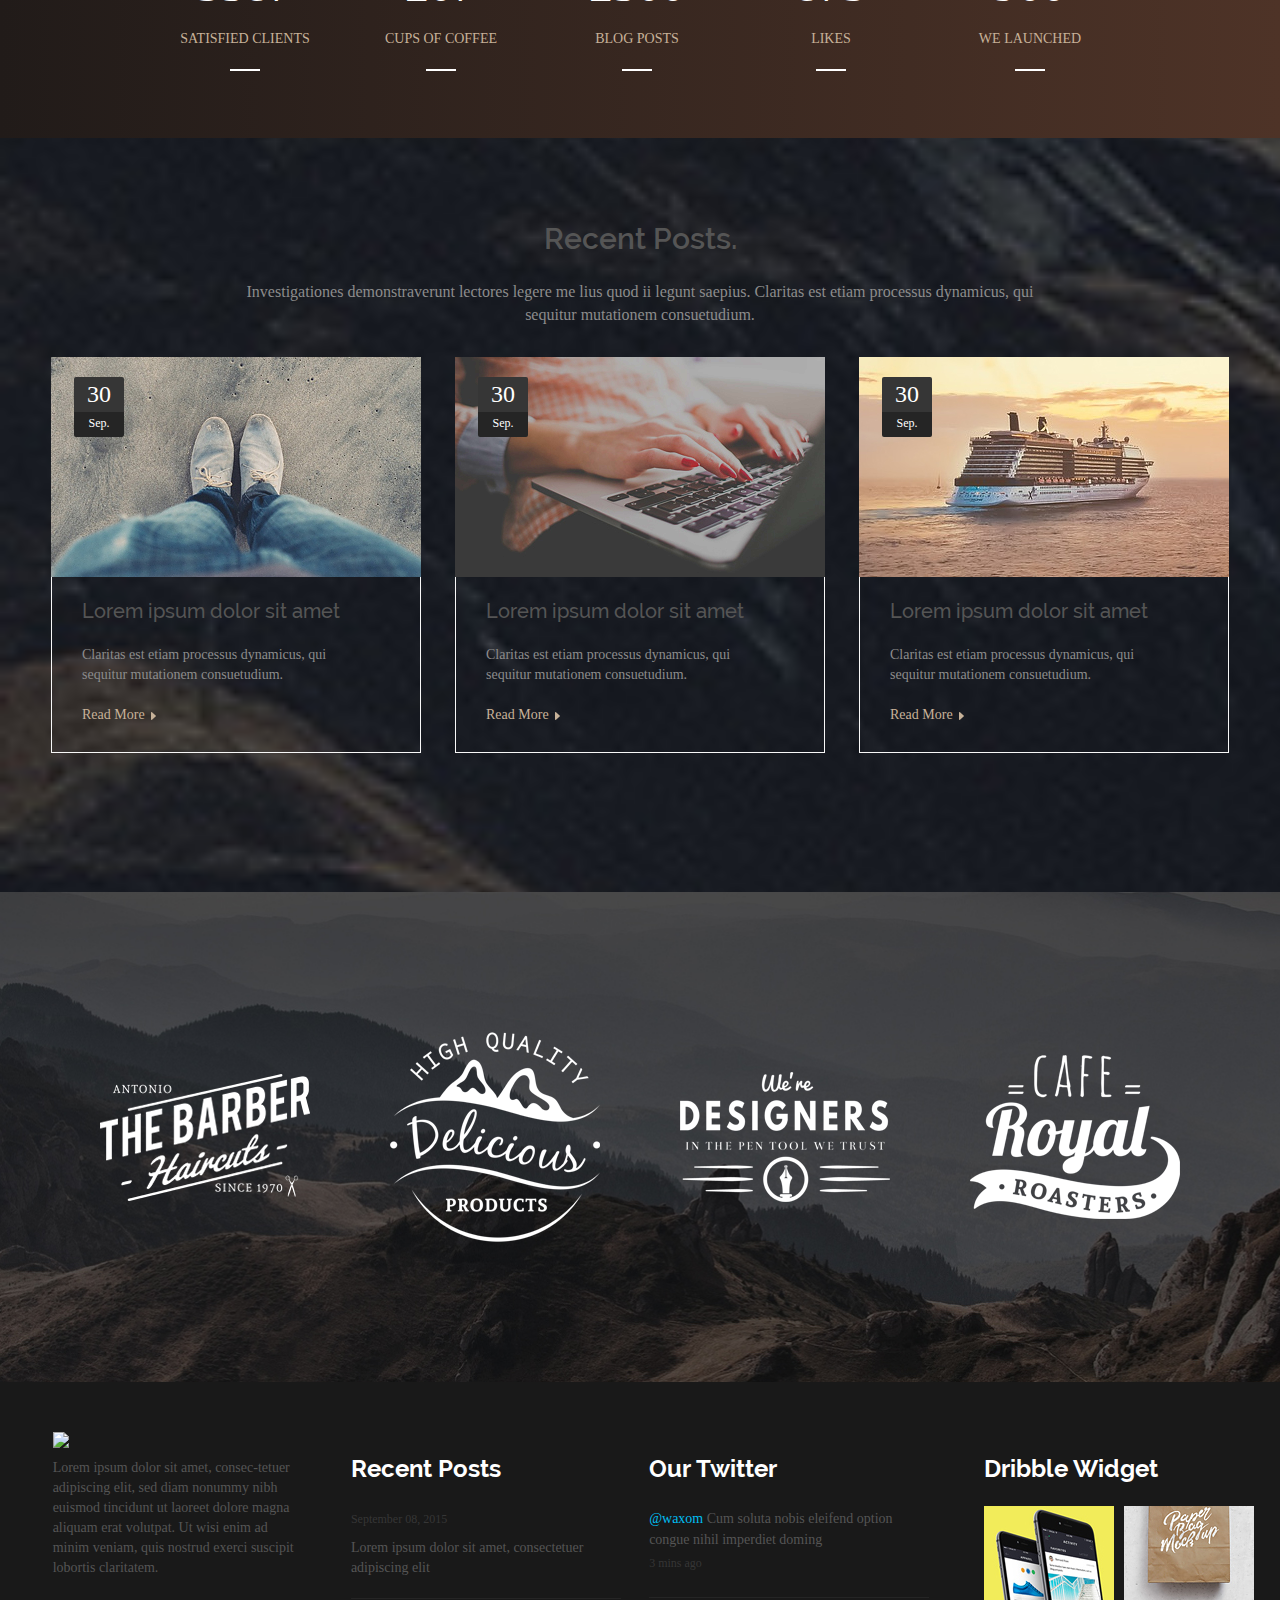
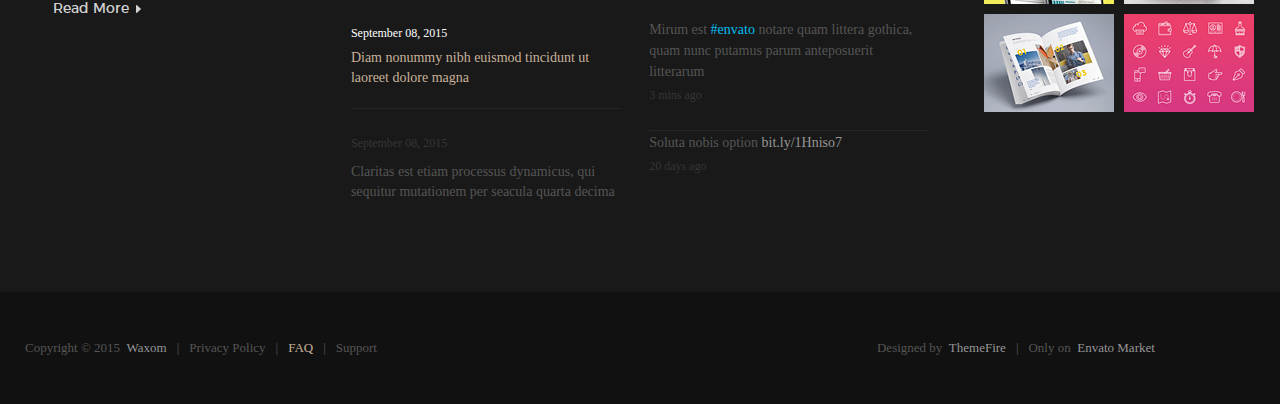
==== commit 154a2708: "Add files via upload" ====
--- a/index.html
+++ b/index.html
@@ -14,9 +14,10 @@
 	<script src="js/video.js"></script>
 </head>
 <body>
-	<div class="container">
+<section class="container">
+<div class="block1">
 	<header>
-		<a href="#"><div class="logo"><img src="images/Logo.png"></div></a>
+		<a href="#"><div class="logo"><img src="images/logo.png"></div></a>
 		<a href="#"><span class = menuitem style="margin-left: 175px;"> Home </span></a>
 		<a href="#"><span class = menuitem> About Us </span></a>
 		<a href="#"><span class = menuitem> Portfolio </span></a>
@@ -25,8 +26,8 @@
 		<a href="#"><span class = menuitem> Pricing </span></a>
 		<a href="#"><span class = menuitem> Shortcodes </span></a>
 		<a href="#"><span class = menuitem> Contact </span></a>
-		<a href="#"><span class = menuitem style="margin-left: 60px;"><img src="images/Cart.png"></span></a>
-		<a href="#"><span class = menuitem><img src="images/Search.png"></span></a>
+		<a href="#"><span class = menuitem style="margin-left: 60px;"><img src="images/cart.png"></span></a>
+		<a href="#"><span class = menuitem><img src="images/search.png"></span></a>
 	</header>
 	<main>
 		<section class="slider" id="scrollbar">
@@ -86,6 +87,7 @@
 				 </div>
 		</section>
 	</div>
+</section>
 		<section class="services">
 			<a href="#"><div class="services-element">
 				<img src="images/icon-design.png">
@@ -266,7 +268,7 @@
 	<div class="container6">
 			<section class="contacts">
 			<div class="contacts-line1">
-				<img src="images/Logo.png">
+				<img src="images/logo.png">
 				<span class="contacts-text1">Lorem ipsum dolor sit amet, consec-tetuer adipiscing elit, sed diam nonummy nibh euismod tincidunt ut laoreet dolore magna aliquam erat volutpat. Ut wisi enim ad minim veniam, quis nostrud exerci suscipit lobortis claritatem.</span>
 				<span class="contacts-text2"> Read More <img src="images/arrow-details2.png"> </span>
 			</div>
@@ -329,4 +331,4 @@
 	</footer>
 </div>
 </body>
-</html>
+</html>--- a/home.css
+++ b/home.css
@@ -0,0 +1,1045 @@
+@font-face {
+    font-family: 'Raleway Medium';
+    src: url('fonts/raleway/Raleway-Medium.ttf');
+}
+
+@font-face {
+    font-family: 'Raleway ExtraBold';
+    src: url('fonts/raleway/Raleway-ExtraBold.ttf');
+}
+
+@font-face {
+    font-family: 'Raleway SemiBold';
+    src: url('fonts/raleway/Raleway-SemiBold.ttf');
+}
+
+@font-face {
+    font-family: 'Raleway Regular';
+    src: url('fonts/raleway/Raleway-Regular.ttf');
+}
+
+@font-face {
+    font-family: 'Raleway Bold';
+    src: url('fonts/raleway/Raleway-Bold.ttf');
+}
+
+
+body {
+	background-image: url(images/bg-photo.jpg);
+	background-repeat: no-repeat;
+	background-size: cover;		
+	display: flex;
+	flex-direction: column;
+	align-items: center;
+	justify-content: center;
+
+
+}
+
+.container {
+
+	width: 1230px;
+	height: 853px;
+
+		
+}
+
+
+
+header
+	{	
+		position: relative;
+		margin-top: 35px;
+		display: flex;
+		flex-direction: row;
+		align-items: center;
+	}
+
+header .a:hover, a:visited, a:link, a:active
+{
+    text-decoration: none;
+} 
+
+.logo {
+	margin-left: 0px;
+}
+
+.menuitem {
+	color: #ffffff;
+	font-family: 'Montserrat light';
+	font-weight: normal;
+	font-size: 14px;
+	margin-left: 30px;
+}
+
+.menuitem:hover {
+	color: #c7b299;
+}
+
+.slider {
+		width: 100%;
+		height: 100%;
+		position: relative;
+		margin-top: 200px;
+		display: inline-block;
+		text-align: center;
+		flex-direction: row;
+		justify-content: center; 
+		align-items: center;
+		overflow-x: hidden;
+    	overflow-y: hidden;
+    	flex-wrap: nowrap;
+    	white-space: nowrap;
+	}
+
+.slider-text {
+		display: inline-block;
+		text-align: center;
+		
+		width: 80%;
+		overflow-wrap: break-word;
+
+	}
+
+.slider-line1 {
+			color: #ffffff;
+			font-family: 'Raleway Medium';
+			font-weight: normal;
+			font-size: 36px;
+			text-align: center;
+			  }
+
+.slider-line2 {
+			color: #ffffff;
+			font-family: 'Raleway ExtraBold';
+			font-weight: normal;
+			font-size: 52px;
+			text-align: center;
+			  }
+
+.slider-line3 {
+			color: #ffffff;
+			font-family: 'Montserrat light';
+			font-weight: normal;
+			font-size: 16px;
+			width: 70%;
+			text-align: center;
+			  }
+
+.slider-arrow {
+			display: inline-block;
+			vertical-align: middle;
+			cursor: pointer;
+			opacity: 0.7;
+			flex-basis: 10em;
+			position: relative;
+			margin-bottom: 35%;
+}
+
+.slider-button {
+			margin-top: 50px;
+			width: 170px;
+			height: 50px;
+			background-color: #998675;
+			border: none;
+			color: #ffffff;
+			font-family: 'Raleway ExtraBold';
+			font-weight: normal;
+			font-size: 14px;
+			border-radius: 2px;
+		}
+
+.slider-slides {
+		position: relative;
+		margin-top: 230px;
+		display: flex;
+		flex-direction: row;
+		justify-content: center;
+		align-items: center;
+}
+
+.slider-slides img {
+	margin-right: 3px;
+	margin-left: 3px;
+}
+
+.slide1 {
+	position: relative;
+	width: 100%;	
+	display: inline-block;
+	height: 100%;
+	text-align: center;
+	background-image: url(images/bookstore.jpg), url(images/bookstore2.jpg);
+	background-size: 20%, 20%;
+	background-repeat: no-repeat, no-repeat;
+	background-position: 30%, 70%;
+	background-position-y: top, top;
+}
+
+.slide1 span {
+	color: #1C1C1C;
+}
+
+.slide2 {
+	display: inline-block;
+	margin: auto;
+	width: 100%;
+	height: 100%;
+	text-align: center;
+	position: relative;
+	background-image: url(images/tours.jpg), url(images/tours2.jpg);
+	background-size: 20%, 20%;
+	background-repeat: no-repeat, no-repeat;
+	background-position: 30%, 70%;
+	background-position-y: top, top;
+}
+
+
+.slide2 span {
+	color: #1C1C1C;
+}
+
+.slide3 {
+	display: inline-block;
+	margin: auto;
+	width: 100%;
+	height: 100%;
+	text-align: center;
+	position: relative;
+	background-image: url(images/deals.jpg);
+	background-size: 30%;
+	background-repeat: no-repeat;
+	background-position: 50%;
+	background-position-y: top;
+}
+
+.slide3 span {
+	color: #1C1C1C;
+}
+
+.services 	{	
+		position: relative;
+		height: 370px;
+		margin-top: 0px;
+		display: flex;
+		flex-direction: row;
+		align-items: center;
+		justify-content: center;
+	}
+
+.services-element {
+		position: relative;
+		margin-left: 10px;
+		margin-right: 10px;
+		height: 200px;
+		width: 266px;
+		margin-top: 0px;
+		display: flex;
+		flex-direction: column;
+		align-items: center;
+		justify-content: center;
+	}
+
+.services-element-line1 {
+			font-family: 'Raleway SemiBold';
+			font-weight: normal;
+			font-size: 22px;
+			color: #555555;
+			margin-top: 20px;
+}
+
+.services-element-line2 {
+			font-family: 'Montserrat light';
+			font-weight: normal;
+			font-size: 14px;
+			line-height: 24px;
+			color: #8c8c8c;
+			text-align: center;
+			margin-top: 20px;
+			margin-bottom: 20px;
+}
+
+
+.ideas {
+		background-color: #fbfaf8;
+		position: relative;
+		width: 1230px;
+		height: 700px;
+		margin-top: 0px;
+		display: flex;
+		flex-direction: column;
+		align-items: center;
+		background-image: url(images/browser-center.jpg),
+		url(images/browser-left.jpg), 
+		url(images/browser-right.jpg);
+		background-size: 65%, 60%, 60%;
+		background-repeat: no-repeat, no-repeat, no-repeat;
+		background-position: 50%, 0%, 100%;
+		background-position-y: bottom, bottom, bottom;
+	}
+
+.ideas-line1 {
+			margin-top: 80px;
+			font-family: 'Raleway SemiBold';
+			font-weight: normal;
+			font-size: 30px;
+			color: #555555;
+		
+}
+
+.ideas-line2 {
+			font-family: 'Montserrat light';
+			font-weight: normal;
+			font-size: 16px;
+			line-height: 28px;
+			color: #8c8c8c;	
+			width: 757px;
+			text-align: center;
+}
+
+.container2 {
+	width: 100%;
+	display: flex;
+	align-items: center;
+	justify-content: center;
+			background: 
+		linear-gradient(to right, #211b19, #4e3327);
+
+}
+.wordpress {
+		width: 1230px;
+		position: relative;
+		height: 150px;
+		margin-top: 0px;
+		display: flex;
+		flex-direction: row;
+		align-items: center;
+		padding-left: 30px;
+		padding-right: 30px;
+		justify-content: space-between;
+	}
+
+.wordpress-text {
+		display: flex;
+		flex-direction: row;
+		flex-wrap: wrap;
+		width: 50%;
+		margin-left: 0px;
+		margin-right: 0px;
+		}
+
+.wordpress-text1 {
+			font-family: 'Raleway Regular';
+			font-weight: normal;
+			font-size: 28px;
+			color: #c7b299;
+}
+
+.wordpress-text2 {
+			font-family: 'Raleway Regular';
+			font-weight: normal;
+			font-size: 28px;
+			color: #ffffff;
+}
+
+.wordpress-text3 {
+			font-family: 'Montserrat light';
+			font-weight: normal;
+			font-size: 18px;
+			color: #615855;
+}
+
+.wordpress-button {
+			width: 170px;
+			height: 50px;
+			background-color: #998675;
+			border: none;
+			color: #ffffff;
+			font-family: 'Raleway ExtraBold';
+			font-weight: normal;
+			font-size: 14px;
+			border-radius: 2px;
+		}
+
+.projects {
+		position: relative;
+		height: 1162px;
+		margin-top: 0px;
+		display: flex;
+		flex-direction: column;
+		align-items: center;
+	}
+
+.projects-text1 {
+			margin-top: 80px;
+			font-family: 'Raleway SemiBold';
+			font-weight: normal;
+			font-size: 30px;
+			color: #555555;
+}
+
+.projects-text2 {
+			width: 50%;
+			text-align: center;
+			margin-top: 30px;
+			margin-bottom: 30px;
+			font-family: 'Montserrat light';
+			font-weight: normal;
+			font-size: 16px;
+			line-height: 28px;
+			color: #8c8c8c;
+}
+
+.projects-buttons {
+		position: relative;
+		margin-top: 0px;
+		display: flex;
+		flex-direction: row;
+		align-items: center;
+		margin-bottom: 40px;
+}
+
+.projects-button1 {
+			width: 70px;
+			height: 30px;
+			background-color: #ffffff;
+			border: none;
+			color: #8c8c8c;
+			font-family: 'Montserrat light';
+			font-weight: normal;
+			font-size: 14px;
+			border: 1px solid #8c8c8c;
+			border-radius: 2px;
+			margin-right: 5px;
+			margin-left: 5px;
+		}
+
+.projects-button2 {
+			width: 120px;
+			height: 30px;
+			background-color: #ffffff;
+			border: none;
+			color: #8c8c8c;
+			font-family: 'Montserrat light';
+			font-weight: normal;
+			font-size: 14px;
+			border: 1px solid #8c8c8c;
+			border-radius: 2px;
+			margin-left: 5px;
+			margin-right: 5px;
+		}
+
+.projects-button1:hover{
+	background-color: #998675;
+	color: #ffffff;
+}
+
+.projects-button2:hover{
+	background-color: #998675;
+	color: #ffffff;
+}
+
+.projects-images {
+
+		position: relative;
+		margin-top: 0px;
+		display: flex;
+		flex-direction: row;
+		align-items: center;
+}
+
+.projects-images img {
+	position: relative;
+	display: block;
+	width: 370px;
+	height: 237px;
+	margin-left: 15px;
+	margin-right: 15px;
+}
+
+#arrow1 {
+		position: relative;
+		bottom: 10px;
+		left: 20px;
+		width: 30px; 
+		height: 10px;
+}
+
+
+#arrow2 {
+		position: relative;
+		bottom: 10px;
+		left: 20px;
+		width: 30px; 
+		height: 10px;
+}
+
+#arrow3 {
+		position: relative;
+		bottom: 10px;
+		left: 20px;
+		width: 30px; 
+		height: 10px;
+}
+
+#arrow4 {
+		position: relative;
+		bottom: 10px;
+		left: 20px;
+		width: 30px; 
+		height: 10px;
+}
+
+#arrow5 {
+		position: relative;
+		bottom: 10px;
+		left: 20px;
+		width: 30px; 
+		height: 10px;
+}
+
+#arrow6 {
+		position: relative;
+		bottom: 10px;
+		left: 20px;
+		width: 30px; 
+		height: 10px;
+}
+
+.projects-descr {
+	position: relative;
+	top: -10px;
+	display: flex;
+	flex-direction: column;
+	width: 370px;
+	margin-left: 15px;
+	margin-right: 15px;
+	text-align: center;
+	height: 100px;
+	padding-top: 30px;
+}
+
+.project-descr-line1 {
+	font-family: 'Raleway Medium';
+	font-weight: normal;
+	font-size: 20px;
+	color: #c7b299;
+
+}
+
+.project-descr-line2 {
+	font-family: 'Montserrat light';
+	font-weight: normal;
+	font-size: 14px;
+	color: #d1d1d1;
+}
+
+.projects-button3 {
+			width: 170px;
+			height: 50px;
+			background-color: #998675;
+			border: none;
+			color: #ffffff;
+			font-family: 'Raleway ExtraBold';
+			font-weight: normal;
+			font-size: 14px;
+			border-radius: 2px;
+		}
+
+.container3 {
+	width: 100%;
+	display: flex;
+	align-items: center;
+	justify-content: center;
+			background-image: url(images/video-photo.jpg);
+		background-size: cover;
+		background-repeat: no-repeat;
+			
+}
+
+.video {
+		position: relative;
+		height: 705px;
+		margin-top: 0px;
+		display: flex;
+		flex-direction: column;
+		align-items: center;
+		padding-top: 50px;
+	}
+
+video {
+	margin-top: -100px;
+}
+
+.play-video {
+	top: 120px;
+	cursor: pointer;
+	position: relative;
+	background: transparent url(images/Play-Video.png);
+	border: none;
+	background-repeat: no-repeat;
+	background-size: cover;
+	width: 100px;
+	height: 100px;
+	z-index: 100;
+}
+
+
+.video-text1 {
+		margin-top: 40px;
+		font-family: 'Raleway Medium';
+		font-weight: normal;
+		font-size: 30px;
+		color: #ffffff;
+}
+
+.video-text2 {
+		margin-top: 40px;
+		font-family: 'Montserrat light';
+		font-weight: normal;
+		font-size: 16px;
+		color: #ffffff;
+		text-align: center;
+		width: 560px;
+}
+
+.video-time {
+		margin-top: 40px;
+		font-family: 'Montserrat';
+		font-weight: normal;
+		font-size: 14px;
+		color: #c7b299;
+		text-align: center;
+		width: 560px;
+}
+
+.mobile {
+		background-image: url(images/iPhone.jpg);
+		background-repeat: no-repeat;
+		background-size: 35%;
+		background-position: 10%;
+		background-position-y: bottom;
+		position: relative;
+		height: 698px;
+		width: 1230px;
+		margin-top: 0px;
+		display: flex;
+		flex-direction: column;
+		align-items: flex-start;
+		text-align: left;
+		padding-left: 35%;
+		padding-top: 190px;
+}
+
+
+.mobile-text1{
+			margin-top: 0px;
+			font-family: 'Raleway SemiBold';
+			font-weight: normal;
+			font-size: 30px;
+			color: #555555;
+}	
+
+
+.mobile-text2{
+			margin-top: 30px;
+			font-family: 'Montserrat light';
+			font-weight: normal;
+			font-size: 16px;
+			color: #8c8c8c;
+			width: 660px;
+			margin-bottom: 20px;
+}	
+
+.mobile-text3{
+			margin-top: 10px;
+			margin-left: 50px;
+			font-family: 'Montserrat light';
+			font-weight: normal;
+			font-size: 16px;
+			color: #8c8c8c;
+}	
+
+.mobile-text3 img {
+		margin-right: 30px;
+}
+
+.container4 {
+	width: 100%;
+	display: flex;
+	align-items: center;
+	justify-content: center;
+	background: 
+		linear-gradient(to right, #211b19, #4e3327);
+			
+}
+
+.stats {
+		position: relative;
+		height: 300px;
+		width: 1230px;
+		margin-top: 0px;
+		display: flex;
+		flex-direction: row;
+		align-items: center;
+		justify-content: center;
+		flex-wrap: nowrap;
+	}
+
+.stats-item {
+		display: flex;
+		flex-direction: column;
+		align-items: center;
+}
+
+
+.stats-img {
+	margin-left: 75px;
+	margin-right: 75px;
+}
+
+.stats-text1 {
+			margin-top: 10px;
+			font-family: 'Montserrat light';
+			font-weight: normal;
+			font-size: 48px;
+			color: #ffffff;
+}
+
+.stats-text2 {
+			margin-top: 10px;
+			font-family: 'Montserrat light';
+			font-weight: normal;
+			font-size: 14px;
+			color: #c7b299;
+}
+
+.recent {
+		position: relative;
+		height: 754px;
+		width: 1230px;
+		padding-top: 70px;
+		display: flex;
+		flex-direction: column;
+		align-items: center;
+		flex-wrap: wrap;
+	}
+
+.recent-text1 {
+			margin-top: 10px;
+			font-family: 'Raleway SemiBold';
+			font-weight: normal;
+			font-size: 30px;
+			color: #555555;
+}
+
+.recent-text2 {
+			margin-top: 20px;
+			font-family: 'Montserrat light';
+			font-weight: normal;
+			font-size: 16px;
+			width: 800px;
+			text-align: center;
+			color: #8c8c8c;
+			margin-bottom: 30px;
+}
+
+.recent-text3 {
+			margin-top: 20px;
+			font-family: 'Raleway Medium';
+			font-weight: normal;
+			font-size: 20px;
+			text-align: left;
+			color: #555555;
+}
+
+
+.recent-text4 {
+			margin-top: 20px;
+			font-family: 'Montserrat light';
+			font-weight: normal;
+			font-size: 14px;
+			width: 85%;
+			text-align: left;
+			color: #8c8c8c;
+}
+
+
+.recent-text5 {
+			margin-top: 20px;
+			font-family: 'Montserrat light';
+			font-weight: normal;
+			font-size: 14px;
+			text-align: left;
+			color: #c7b299;
+}
+
+.recent-text5 img {
+			margin-left: 3px;
+}
+
+
+.recent-content {
+		margin-top: 0px;
+		position: relative;
+		display: flex;
+		flex-direction: row;
+		align-items: center;
+		flex-wrap: wrap;
+}
+
+.recent-content2 {
+		margin-top: 0px;
+		height: 176px;
+		width: 370px;
+		position: relative;
+		display: flex;
+		flex-direction: column;
+		align-items: left;
+		border-right: 1px solid #f8f8f8;
+		border-left: 1px solid #f8f8f8;
+		border-bottom: 1px solid #f8f8f8;
+		margin-right: 17px;
+		margin-left: 17px;
+		padding-left: 30px;
+}
+
+.recent-img {
+	margin-right: 17px;
+	margin-left: 17px;
+
+}
+
+#recentimg2 {
+	filter: brightness(200%);
+}
+
+
+.date1 {
+	width: 50px;
+	height: 35px;
+	margin-left: 40px;
+	margin-top: 20px;
+	background-color: #363636;
+	display: flex;
+	align-items: center;
+	justify-content: center;
+	color: #ffffff;
+	position: absolute;
+	font-family: 'Montserrat light';
+	font-weight: normal;
+	font-size: 24px;
+	border-top-right-radius: 2px;
+	border-top-left-radius: 2px;
+	z-index: 100;
+}
+
+
+.date2 {
+	width: 50px;
+	height: 25px;
+	margin-left: 40px;
+	margin-top: 55px;
+	background-color: #252525;
+	display: flex;
+	align-items: center;
+	justify-content: center;
+	color: #ffffff;
+	position: absolute;
+	font-family: 'Montserrat light';
+	font-weight: normal;
+	font-size: 12px;
+	border-bottom-right-radius: 2px;
+	border-bottom-left-radius: 2px;
+	z-index: 100;
+}
+
+.container5 {
+	width: 100%;
+	display: flex;
+	align-items: center;
+	justify-content: center;
+	background-image: url(images/logos-bg.jpg);
+		background-repeat: no-repeat;
+		background-size: cover;	
+}
+
+.logos {
+
+		position: relative;
+		height: 490px;
+		display: flex;
+		flex-direction: row;
+		align-items: center;
+		justify-content: center;
+	}
+
+.logos img {
+	margin-left: 40px;
+	margin-right: 40px;
+}
+
+.container6 {
+	width: 100%;
+	display: flex;
+	align-items: center;
+	justify-content: center;
+	background-color: #191919;
+}
+
+.contacts {
+	height: 510px;
+	width: 1230px;
+	background-color: #191919;
+	display: flex;
+	flex-direction: row;
+	align-items: top;
+	justify-content: space-around;
+	padding-top: 50px;
+}
+
+.contacts-line1 {
+	align-items: left;
+	width: 243px;
+	display: inline-flex;
+	flex-direction: column;
+	align-items: left;
+	margin-left: 0px;
+	flex-wrap: wrap;
+	height: 510px;
+
+}
+
+.contacts-text1 {
+			position: relative;
+			margin-top: 10px;
+			margin-bottom: 20px;
+			font-family: 'Montserrat light';
+			font-weight: normal;
+			font-size: 14px;
+			color: #555555;
+
+}
+
+.contacts-text2 {
+			margin-top: 0px;
+			font-family: 'Montserrat';
+			font-weight: normal;
+			font-size: 14px;
+			color: #d1d1d1;
+}
+
+.contacts-text2 img {
+			margin-left: 3px;
+}
+
+.contacts-text3 {
+			margin-top: 20px;
+			font-family: 'Raleway Bold';
+			font-weight: normal;
+			font-size: 24px;
+			color: #ffffff;
+}
+
+.contacts-text4 {
+			margin-top: 25px;
+			font-family: 'Montserrat light';
+			font-weight: normal;
+			font-size: 12px;
+			color: #363636;
+}
+
+.contacts-text5 {
+			margin-top: 25px;
+			font-family: 'Montserrat light';
+			font-weight: normal;
+			font-size: 12px;
+			color: #ffffff;
+}
+
+.contacts-text6 {
+			margin-top: 5px;
+			font-family: 'Montserrat light';
+			font-weight: normal;
+			font-size: 14px;
+			color: #c7b299;
+			margin-bottom: 20px;
+}
+
+.contacts-text7 {
+			margin-top: 10px;
+			font-family: 'Montserrat light';
+			font-weight: normal;
+			font-size: 14px;
+			color: #00bff3;
+			position: relative;
+			margin-bottom: 20px;
+}
+
+.contacts-text8 {
+			margin-top: 5px;
+			font-family: 'Montserrat light';
+			font-weight: normal;
+			font-size: 12px;
+			color: #363636;
+			margin-bottom: 25px;
+}
+
+.widgets-line1 {
+	margin-top: 10px;
+	display: flex;
+	flex-direction: row;
+	align-items: left;
+}
+
+.widgets-line1 img {
+	margin-right: 10px;
+}
+
+.container7 {
+	width: 100%;
+	display: flex;
+	align-items: center;
+	justify-content: center;
+	background-color: #111111;
+}
+
+
+footer {
+	height: 112px;
+	width: 1230px;
+	display: flex;
+	flex-direction: row;
+	align-items: center;
+}
+
+.footer-text1 {
+			font-family: 'Montserrat light';
+			font-weight: normal;
+			font-size: 13px;
+			color: #555555;
+}
+
+.footer-text2 {
+			font-family: 'Montserrat light';
+			font-weight: normal;
+			font-size: 13px;
+			color: #959595;
+			
+}
+
+.footer-text3 {
+			font-family: 'Montserrat light';
+			font-weight: normal;
+			font-size: 13px;
+			color: #555555;
+			margin-right: 10px;
+			margin-left: 10px;
+}
+
+.footer-text4 {
+			font-family: 'Montserrat light';
+			font-weight: normal;
+			font-size: 13px;
+			color: #c7b299;
+}
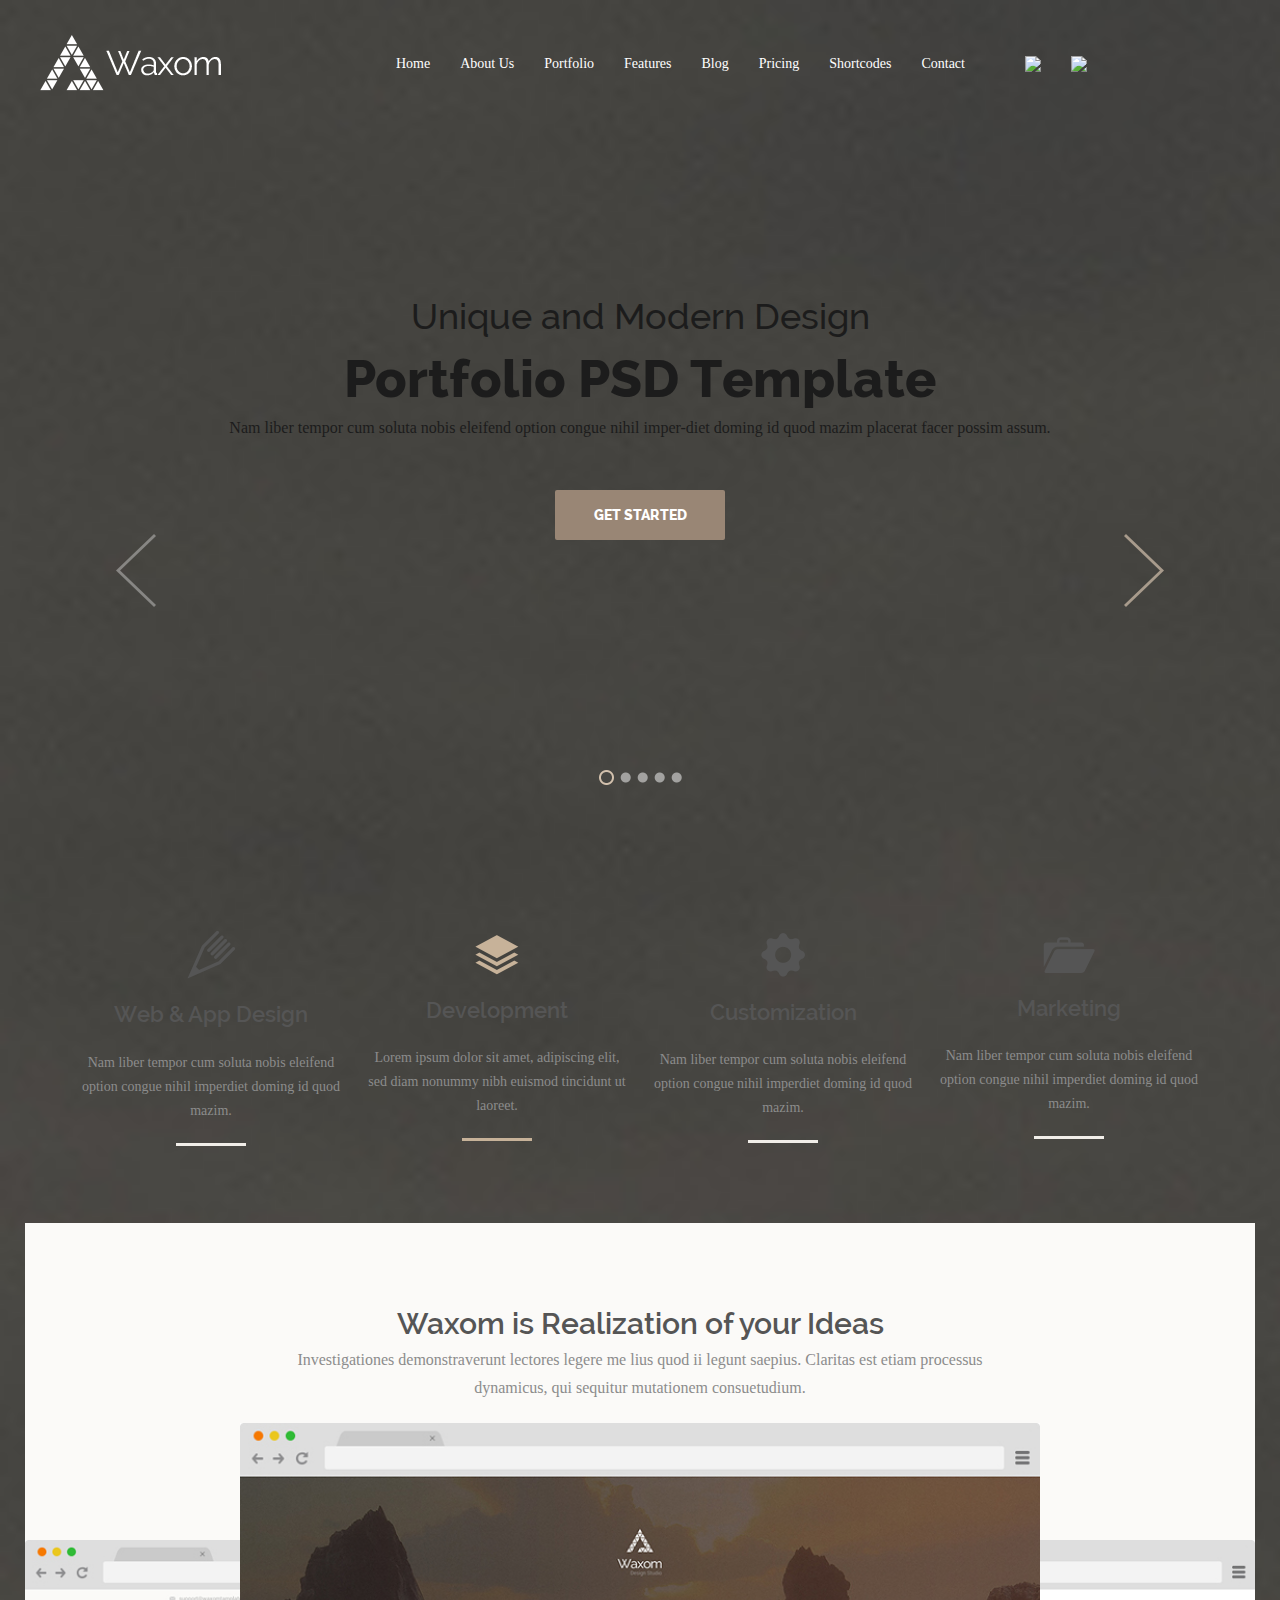
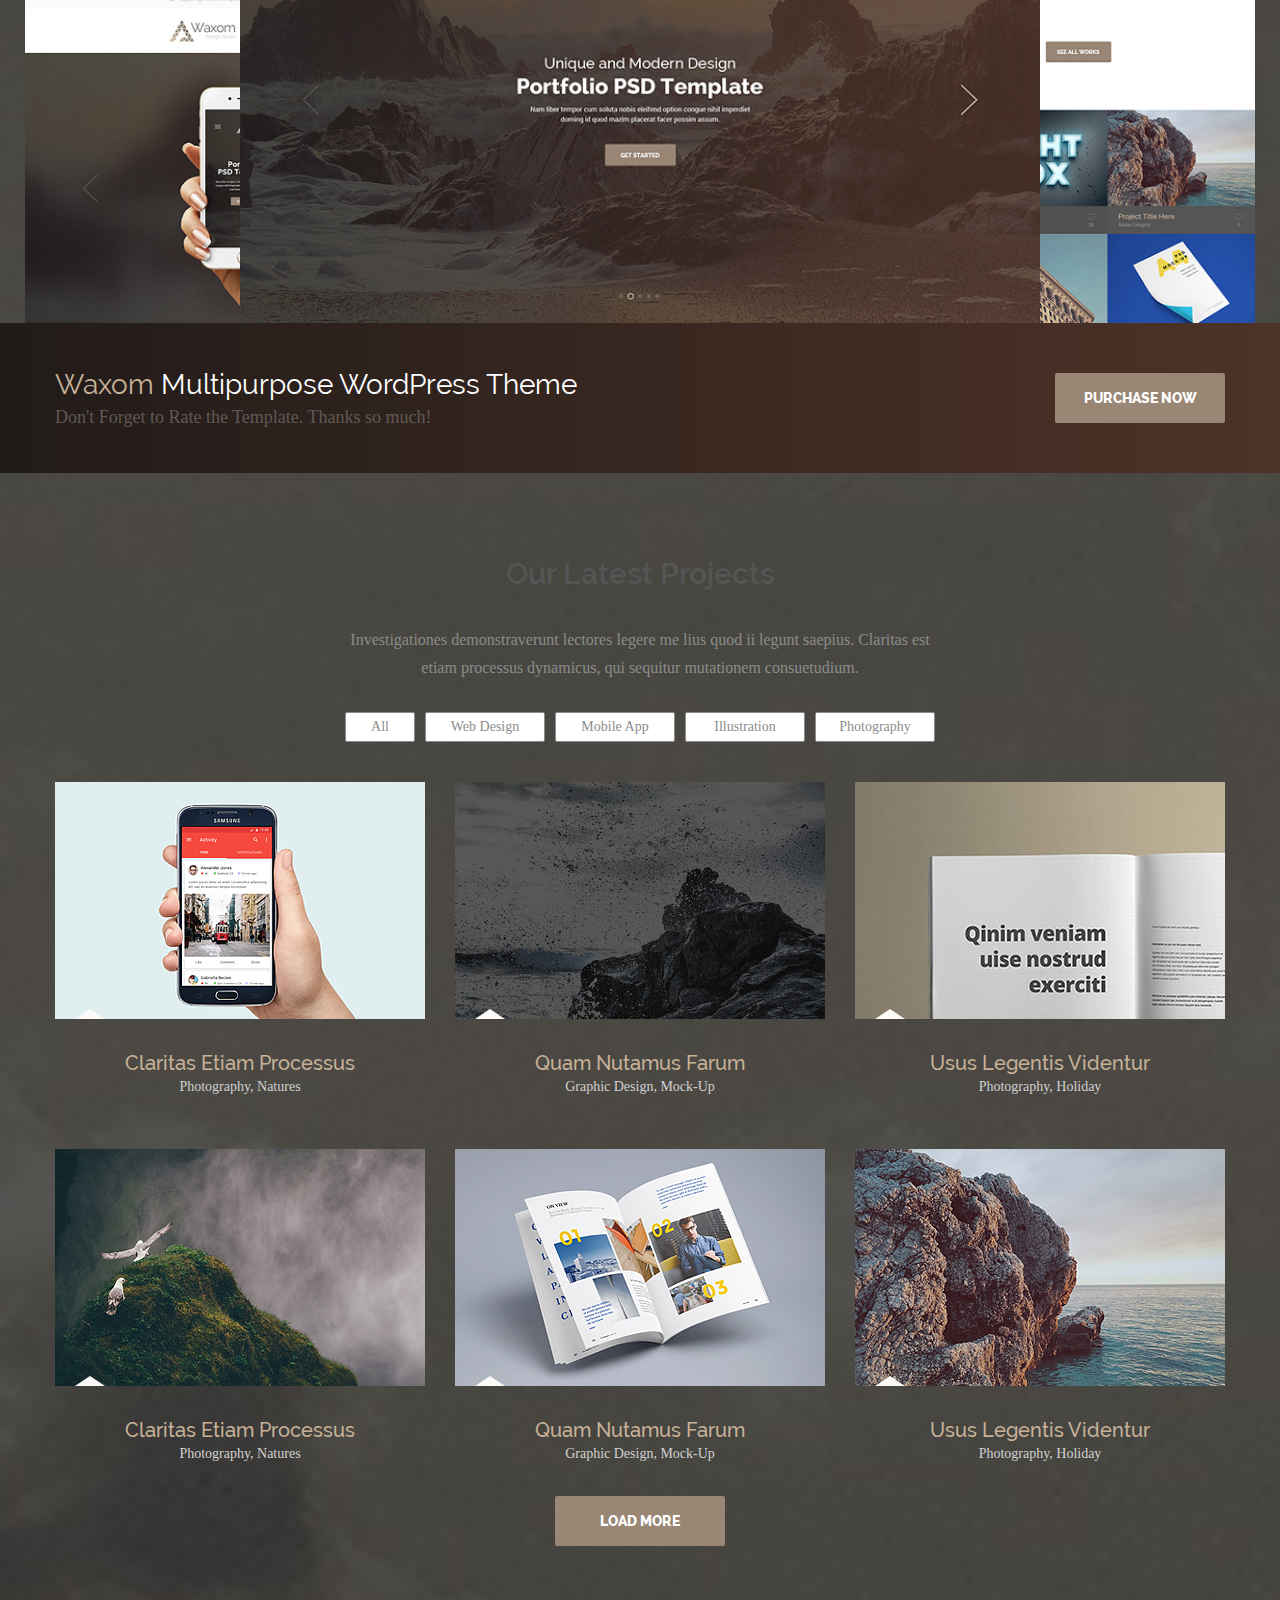
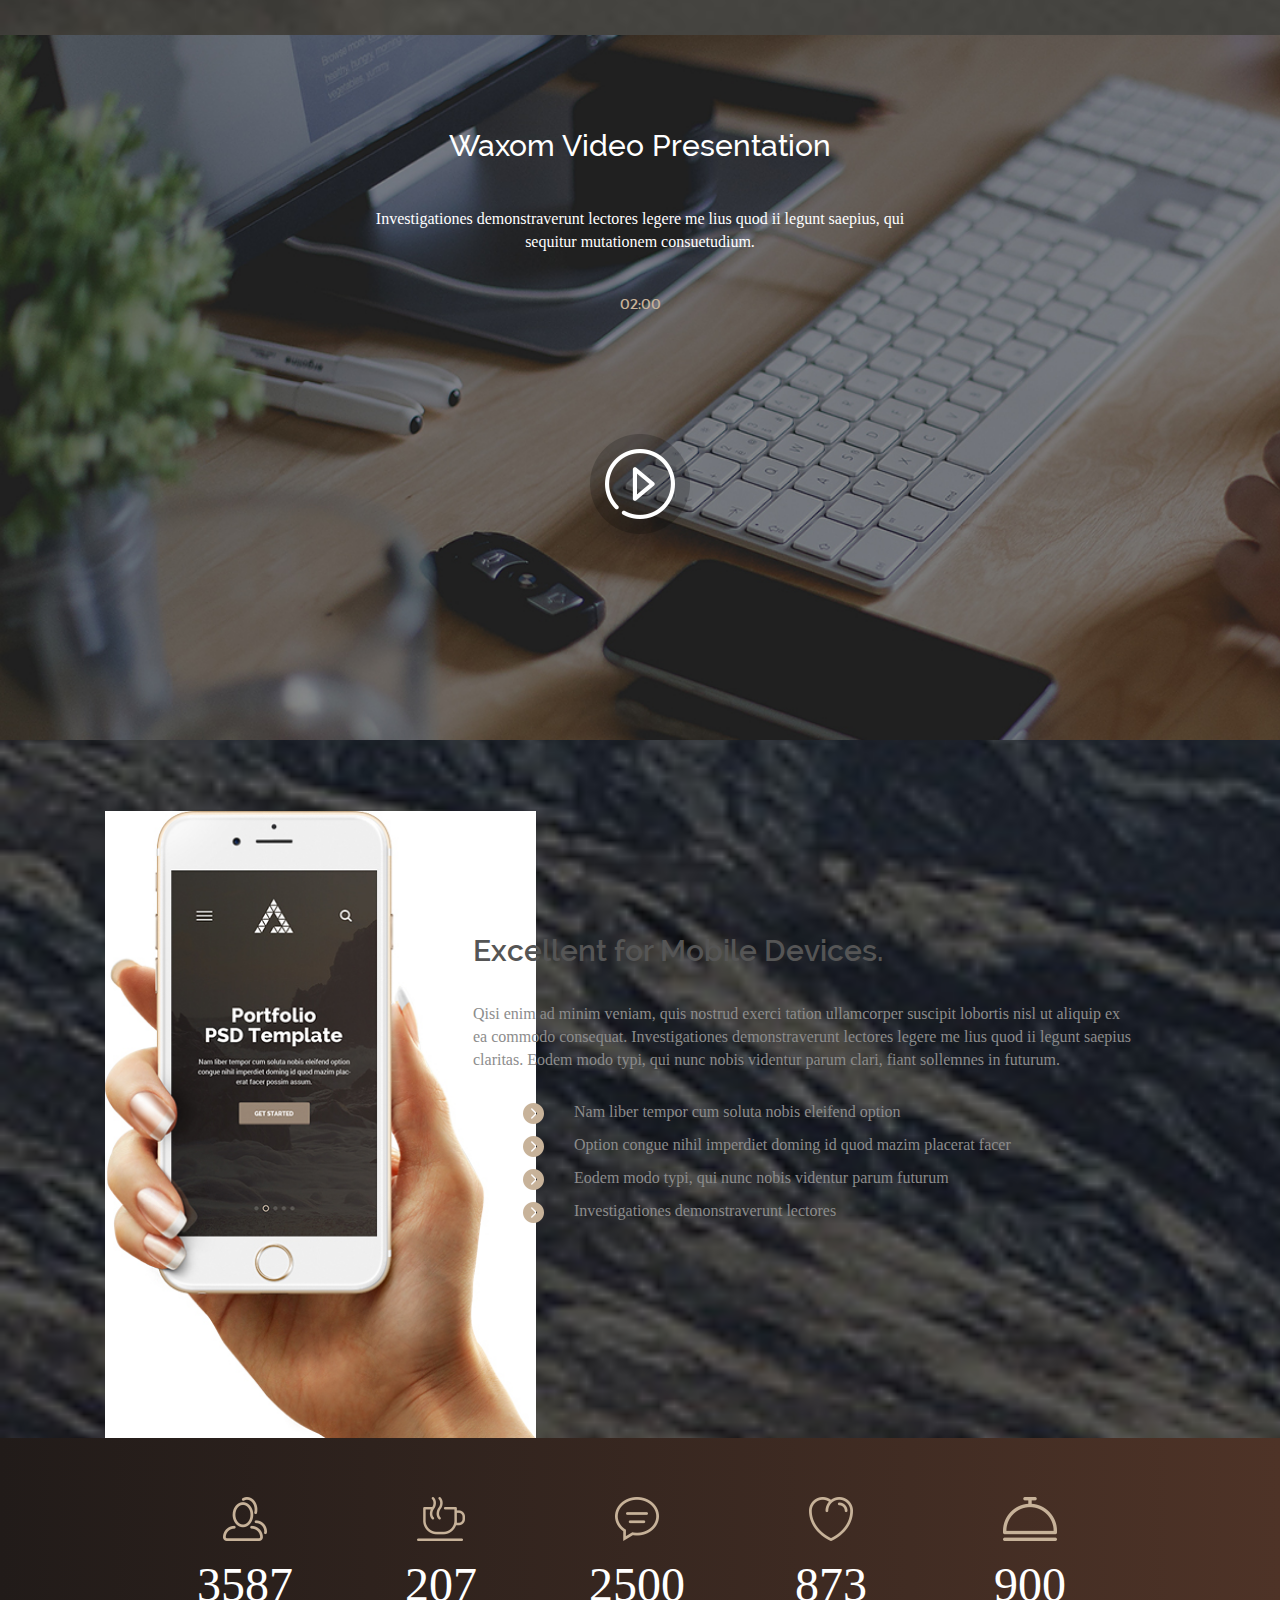
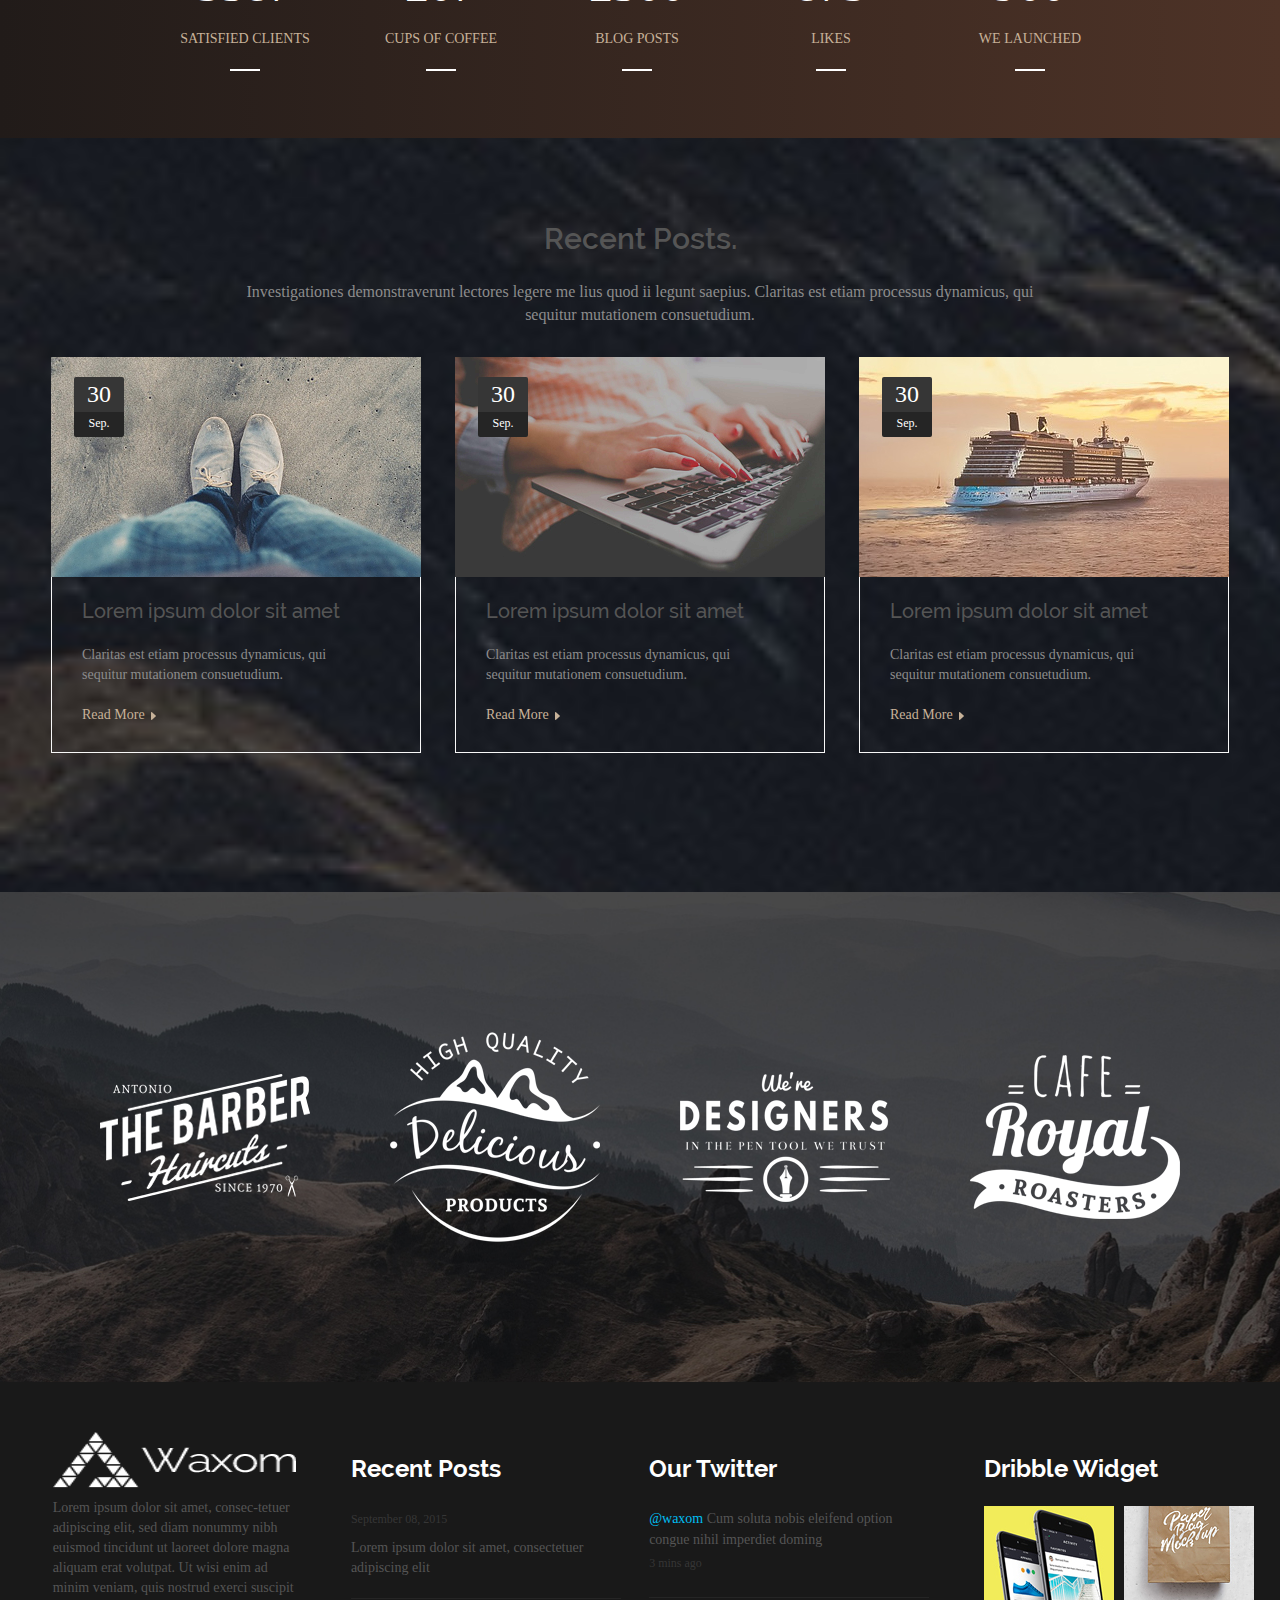
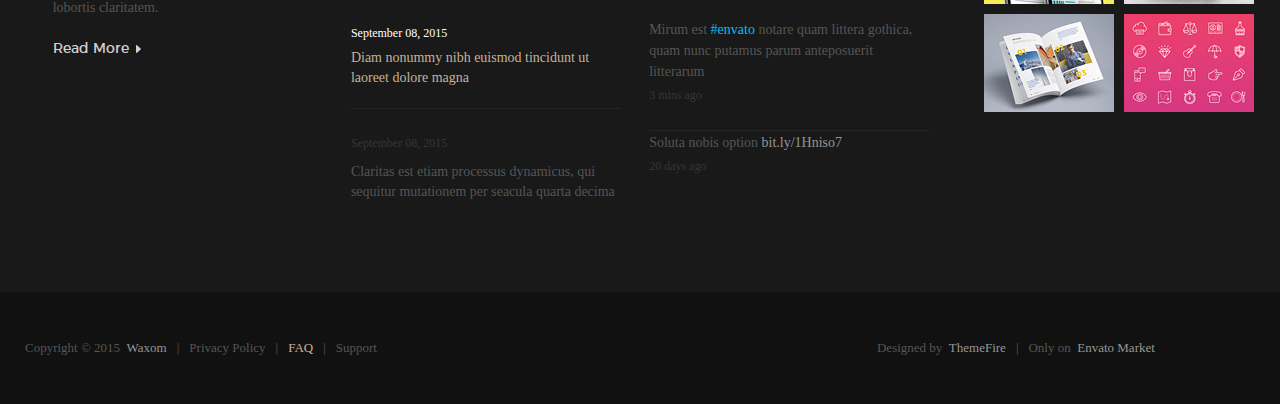
==== commit 1d297594: "Update index.html" ====
--- a/index.html
+++ b/index.html
@@ -17,7 +17,7 @@
 <section class="container">
 <div class="block1">
 	<header>
-		<a href="#"><div class="logo"><img src="images/logo.png"></div></a>
+		<a href="#"><div class="logo"><img src="images/Logo.png"></div></a>
 		<a href="#"><span class = menuitem style="margin-left: 175px;"> Home </span></a>
 		<a href="#"><span class = menuitem> About Us </span></a>
 		<a href="#"><span class = menuitem> Portfolio </span></a>
@@ -268,7 +268,7 @@
 	<div class="container6">
 			<section class="contacts">
 			<div class="contacts-line1">
-				<img src="images/logo.png">
+				<img src="images/Logo.png">
 				<span class="contacts-text1">Lorem ipsum dolor sit amet, consec-tetuer adipiscing elit, sed diam nonummy nibh euismod tincidunt ut laoreet dolore magna aliquam erat volutpat. Ut wisi enim ad minim veniam, quis nostrud exerci suscipit lobortis claritatem.</span>
 				<span class="contacts-text2"> Read More <img src="images/arrow-details2.png"> </span>
 			</div>
@@ -331,4 +331,4 @@
 	</footer>
 </div>
 </body>
-</html>+</html>
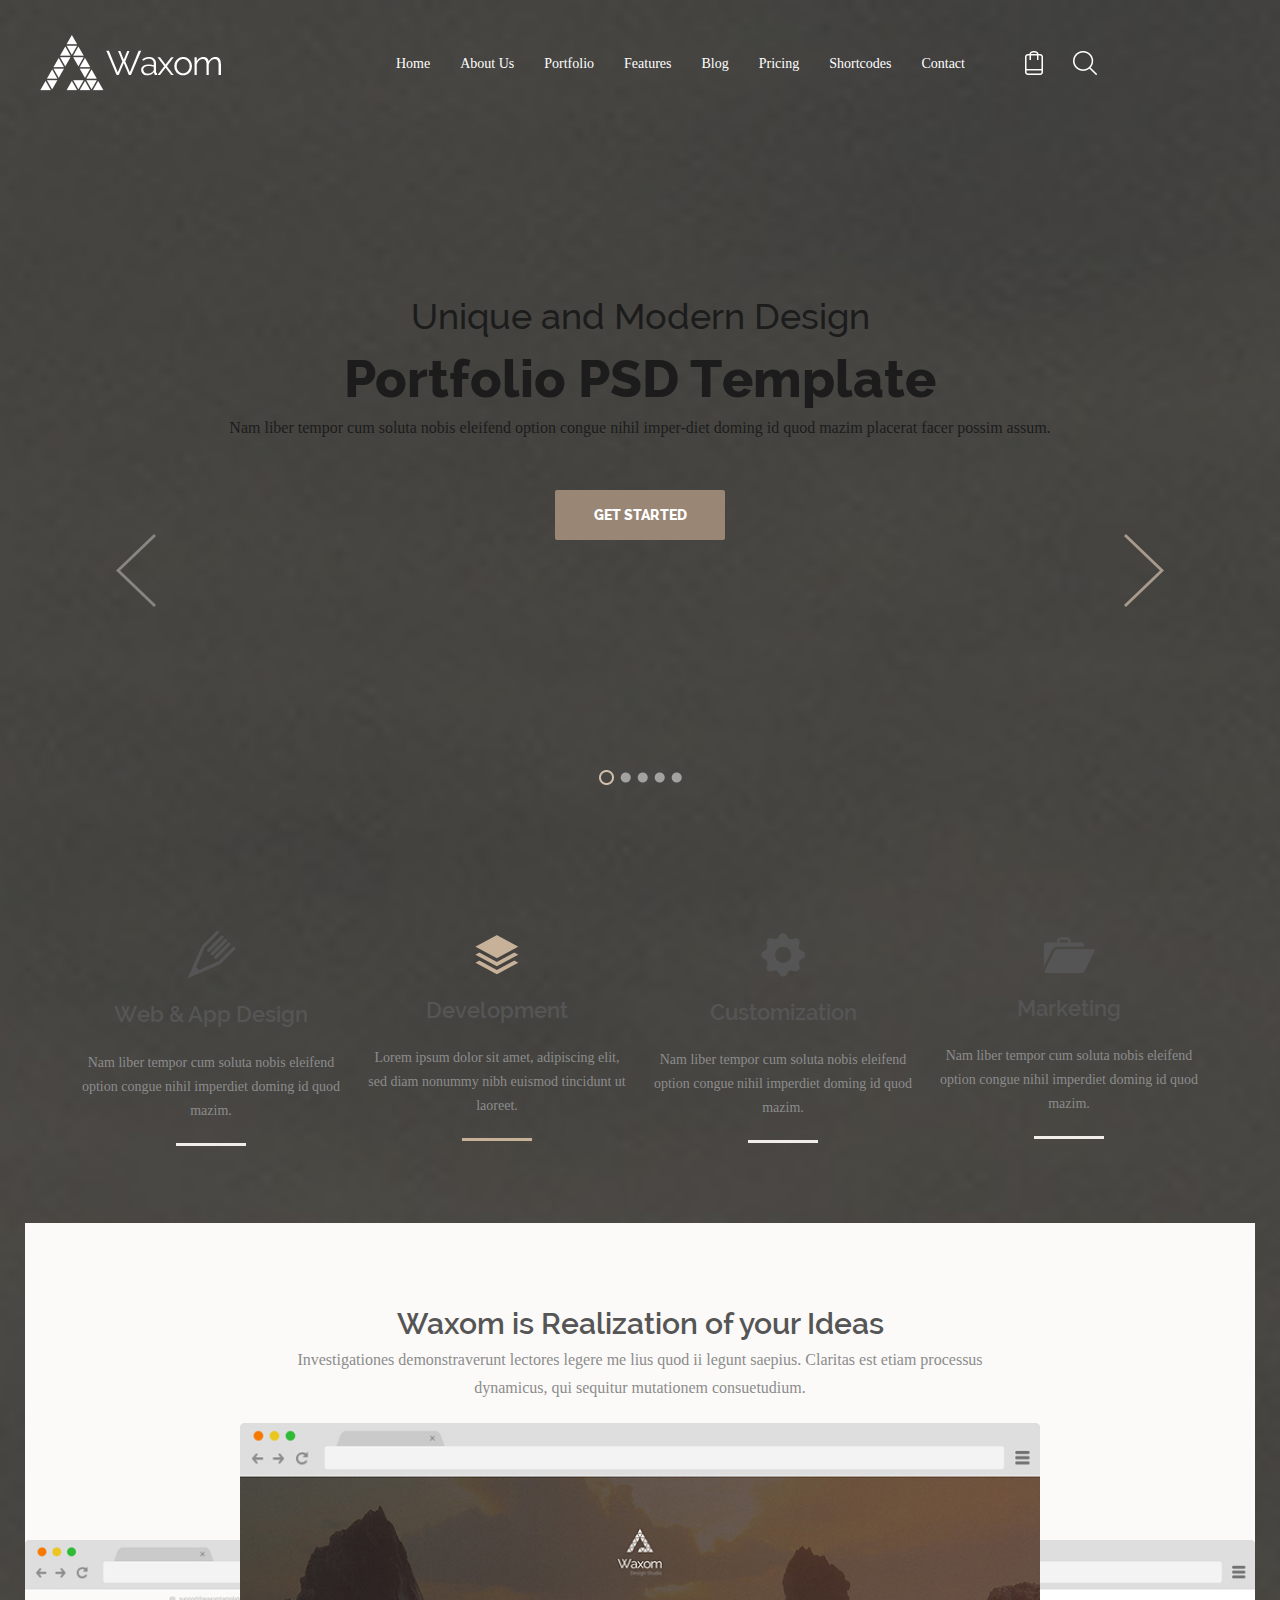
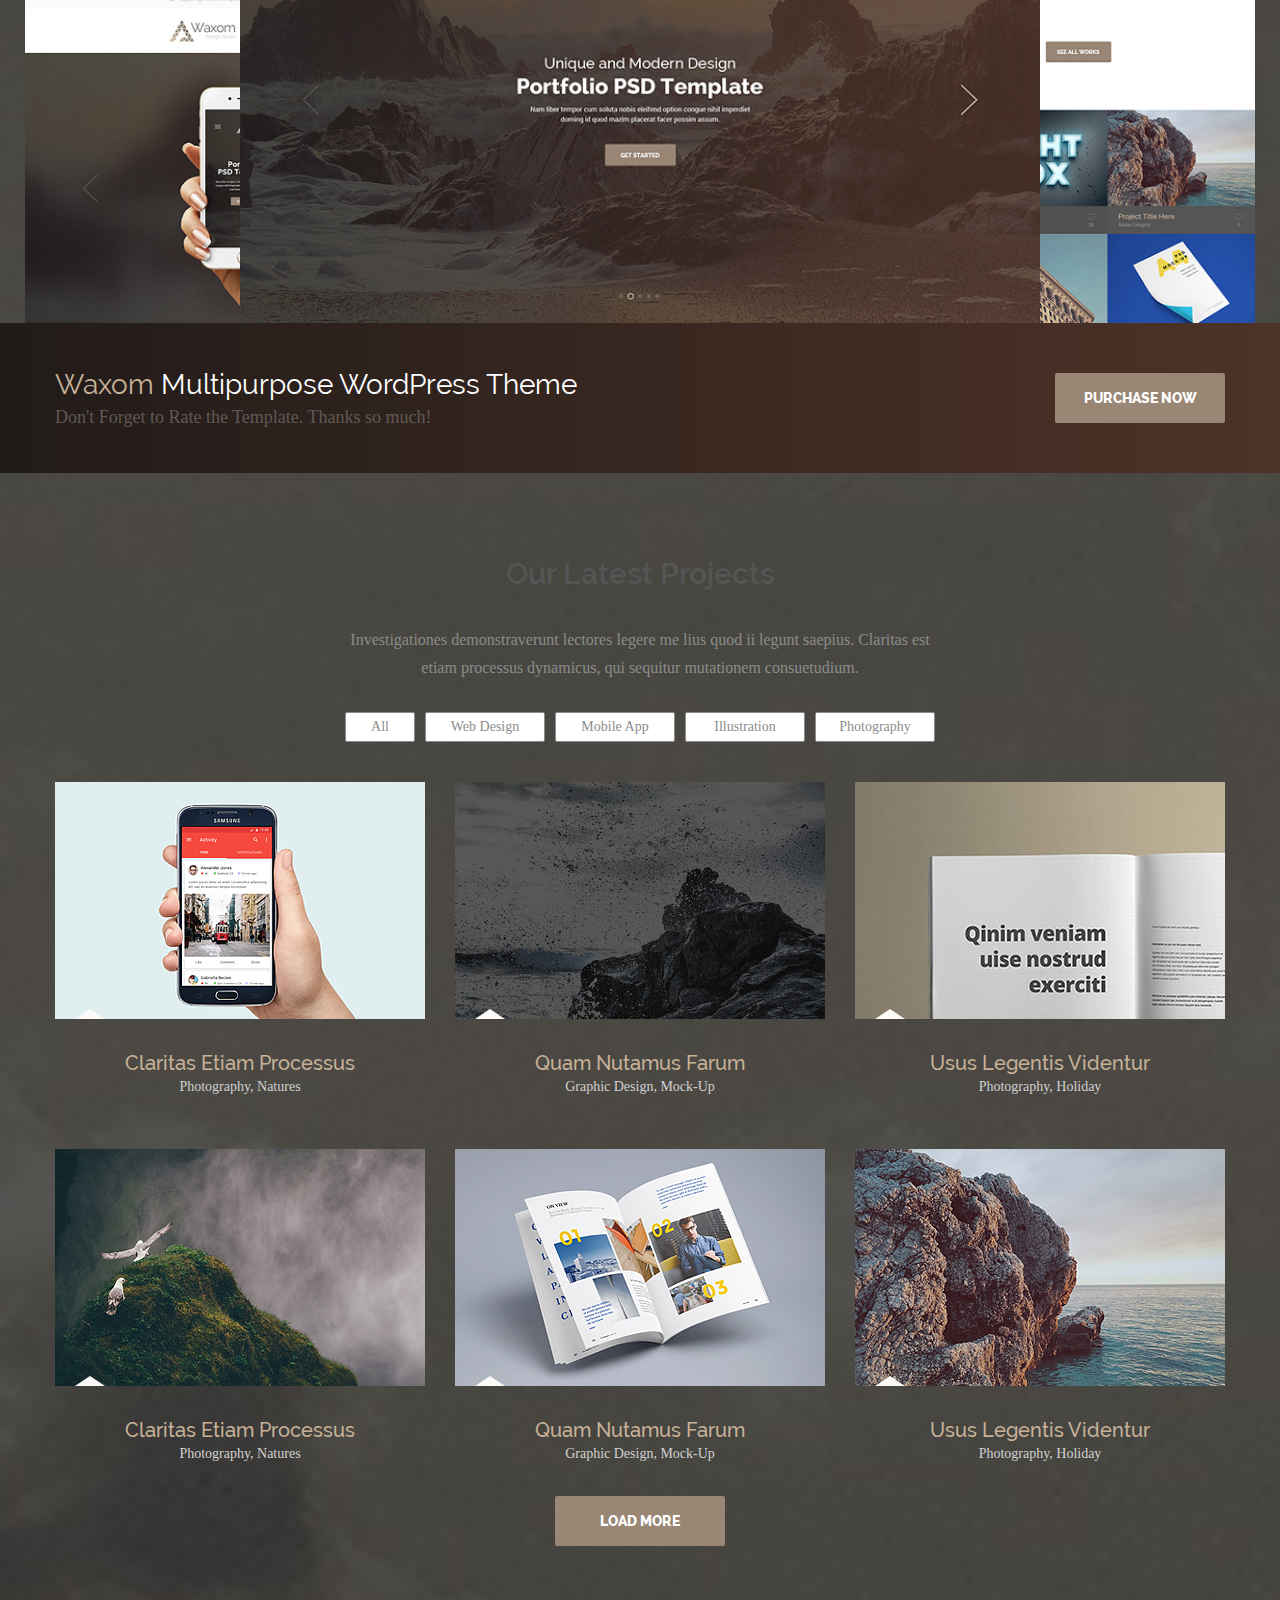
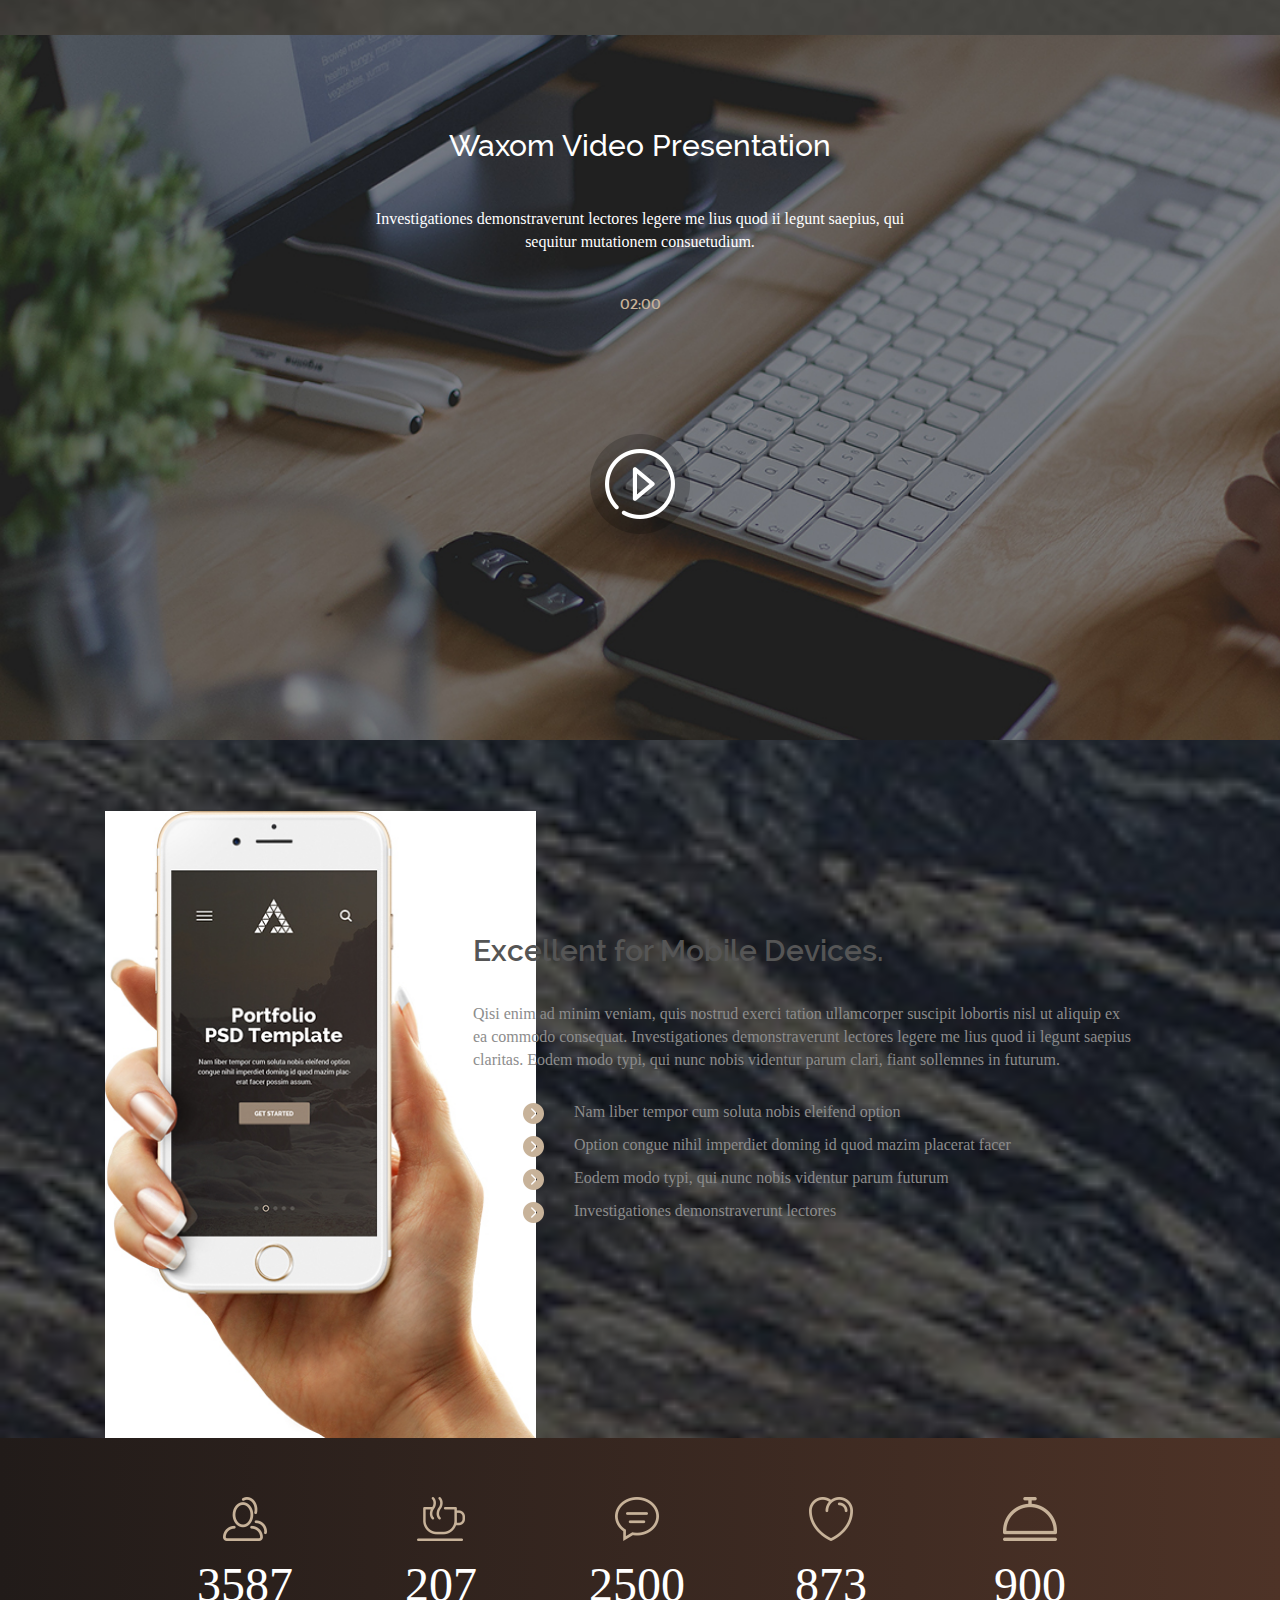
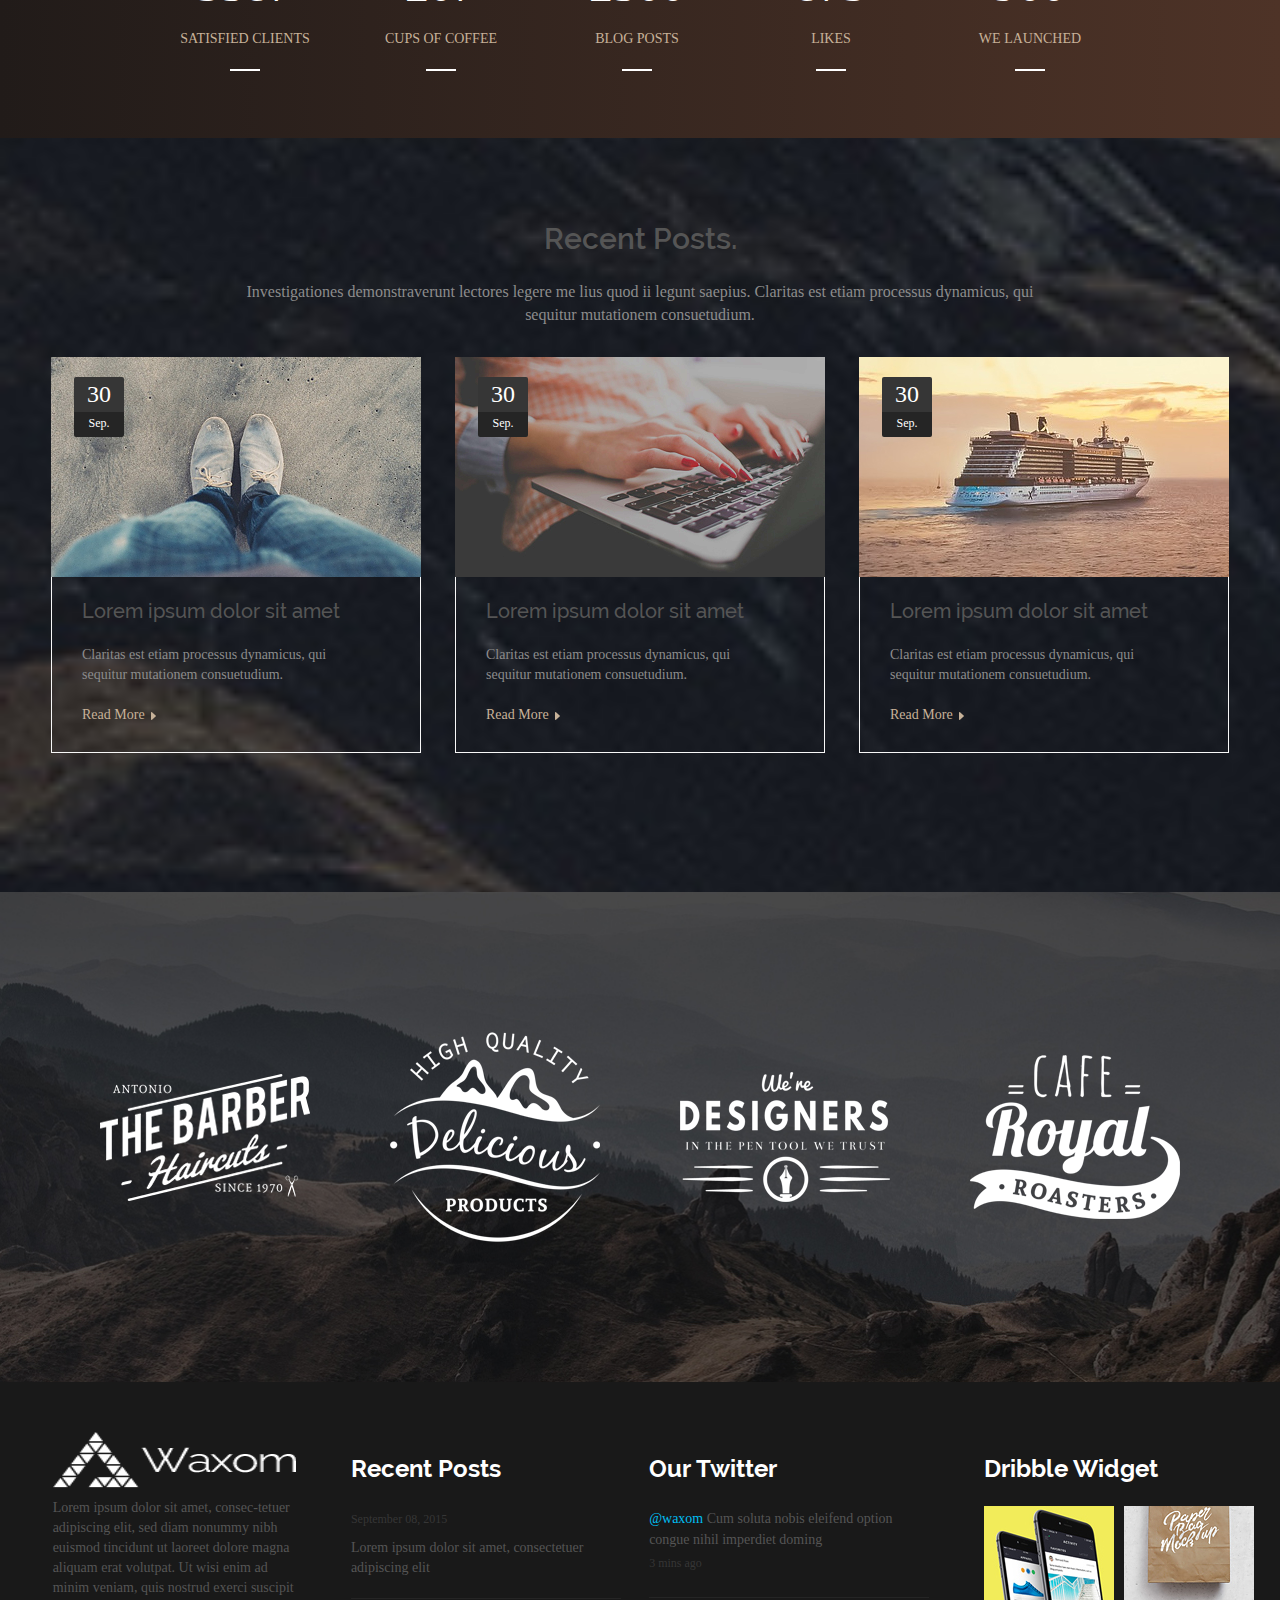
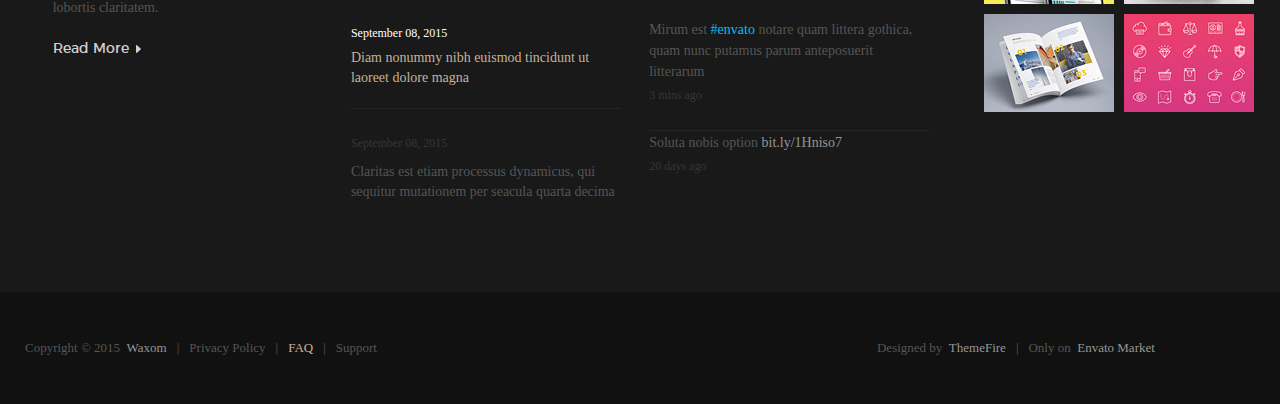
==== commit eeb76714: "Update index.html" ====
--- a/index.html
+++ b/index.html
@@ -26,8 +26,8 @@
 		<a href="#"><span class = menuitem> Pricing </span></a>
 		<a href="#"><span class = menuitem> Shortcodes </span></a>
 		<a href="#"><span class = menuitem> Contact </span></a>
-		<a href="#"><span class = menuitem style="margin-left: 60px;"><img src="images/cart.png"></span></a>
-		<a href="#"><span class = menuitem><img src="images/search.png"></span></a>
+		<a href="#"><span class = menuitem style="margin-left: 60px;"><img src="images/Cart.png"></span></a>
+		<a href="#"><span class = menuitem><img src="images/Search.png"></span></a>
 	</header>
 	<main>
 		<section class="slider" id="scrollbar">
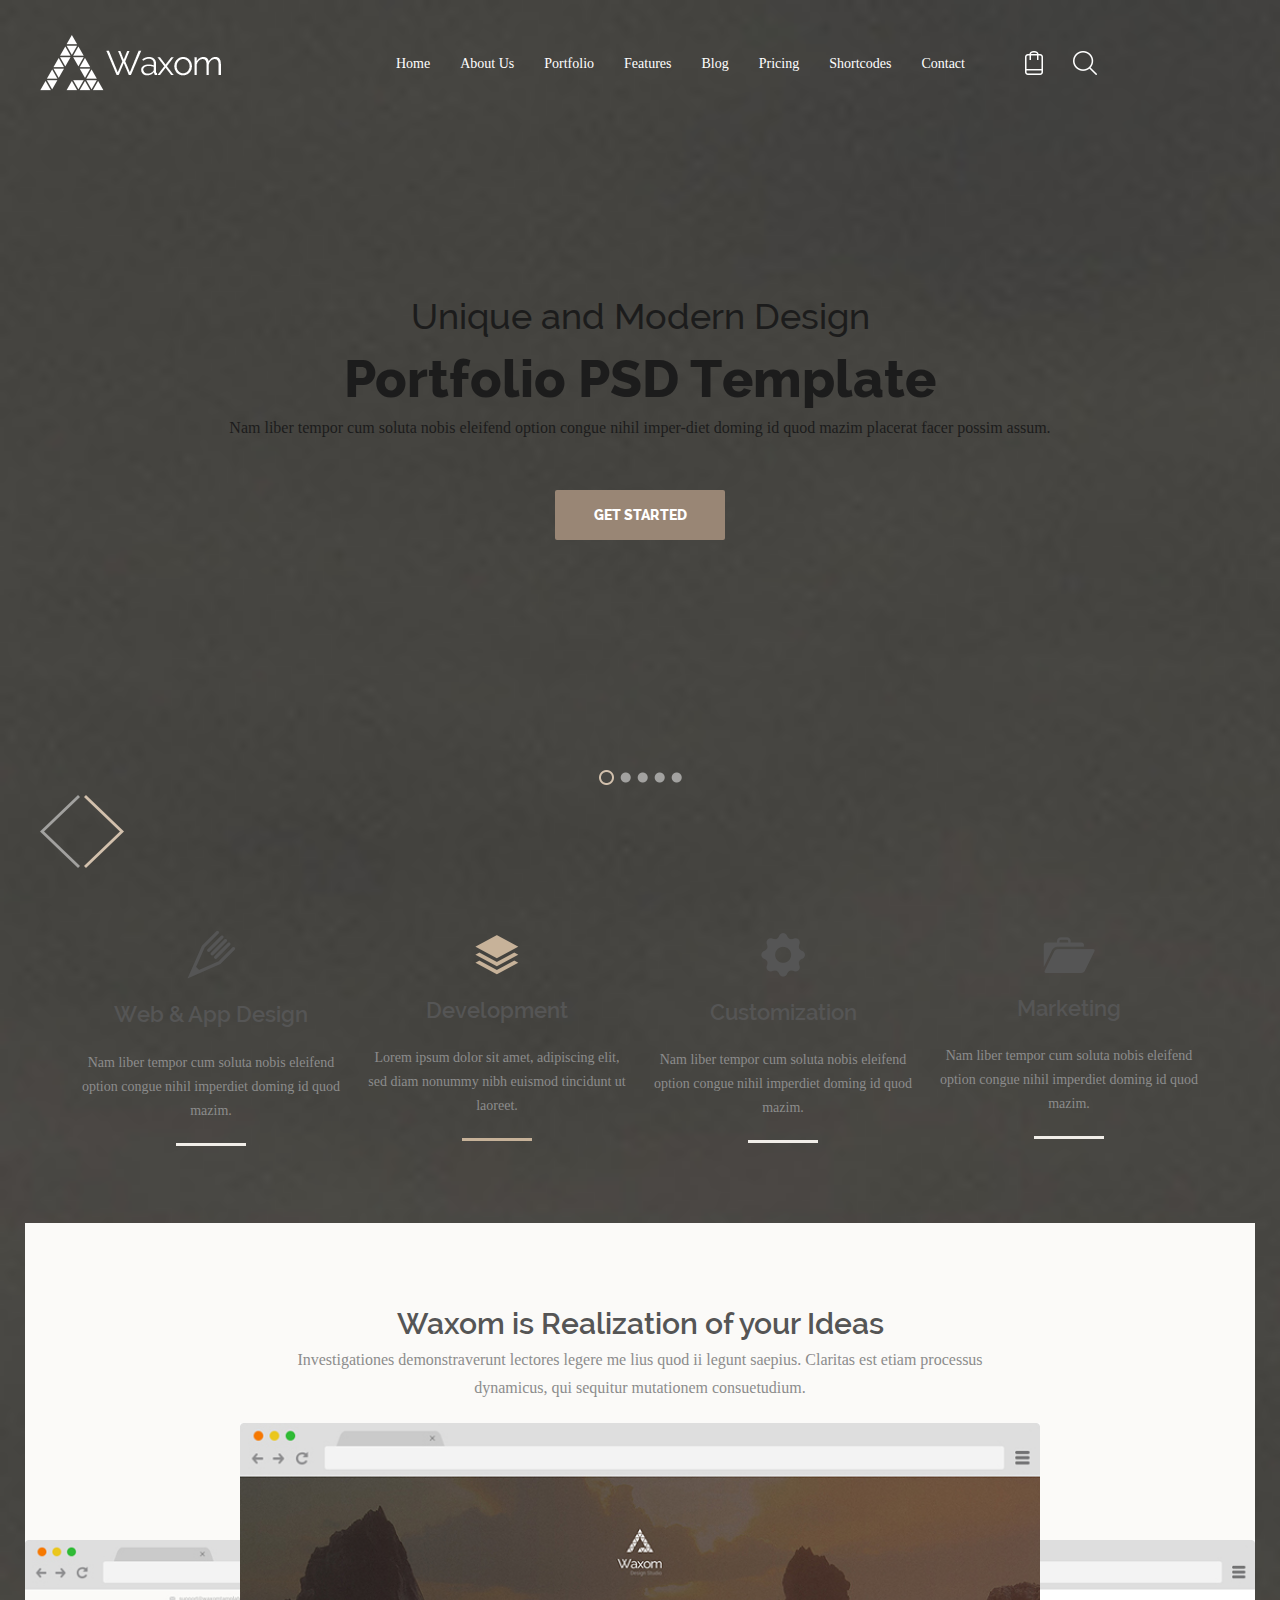
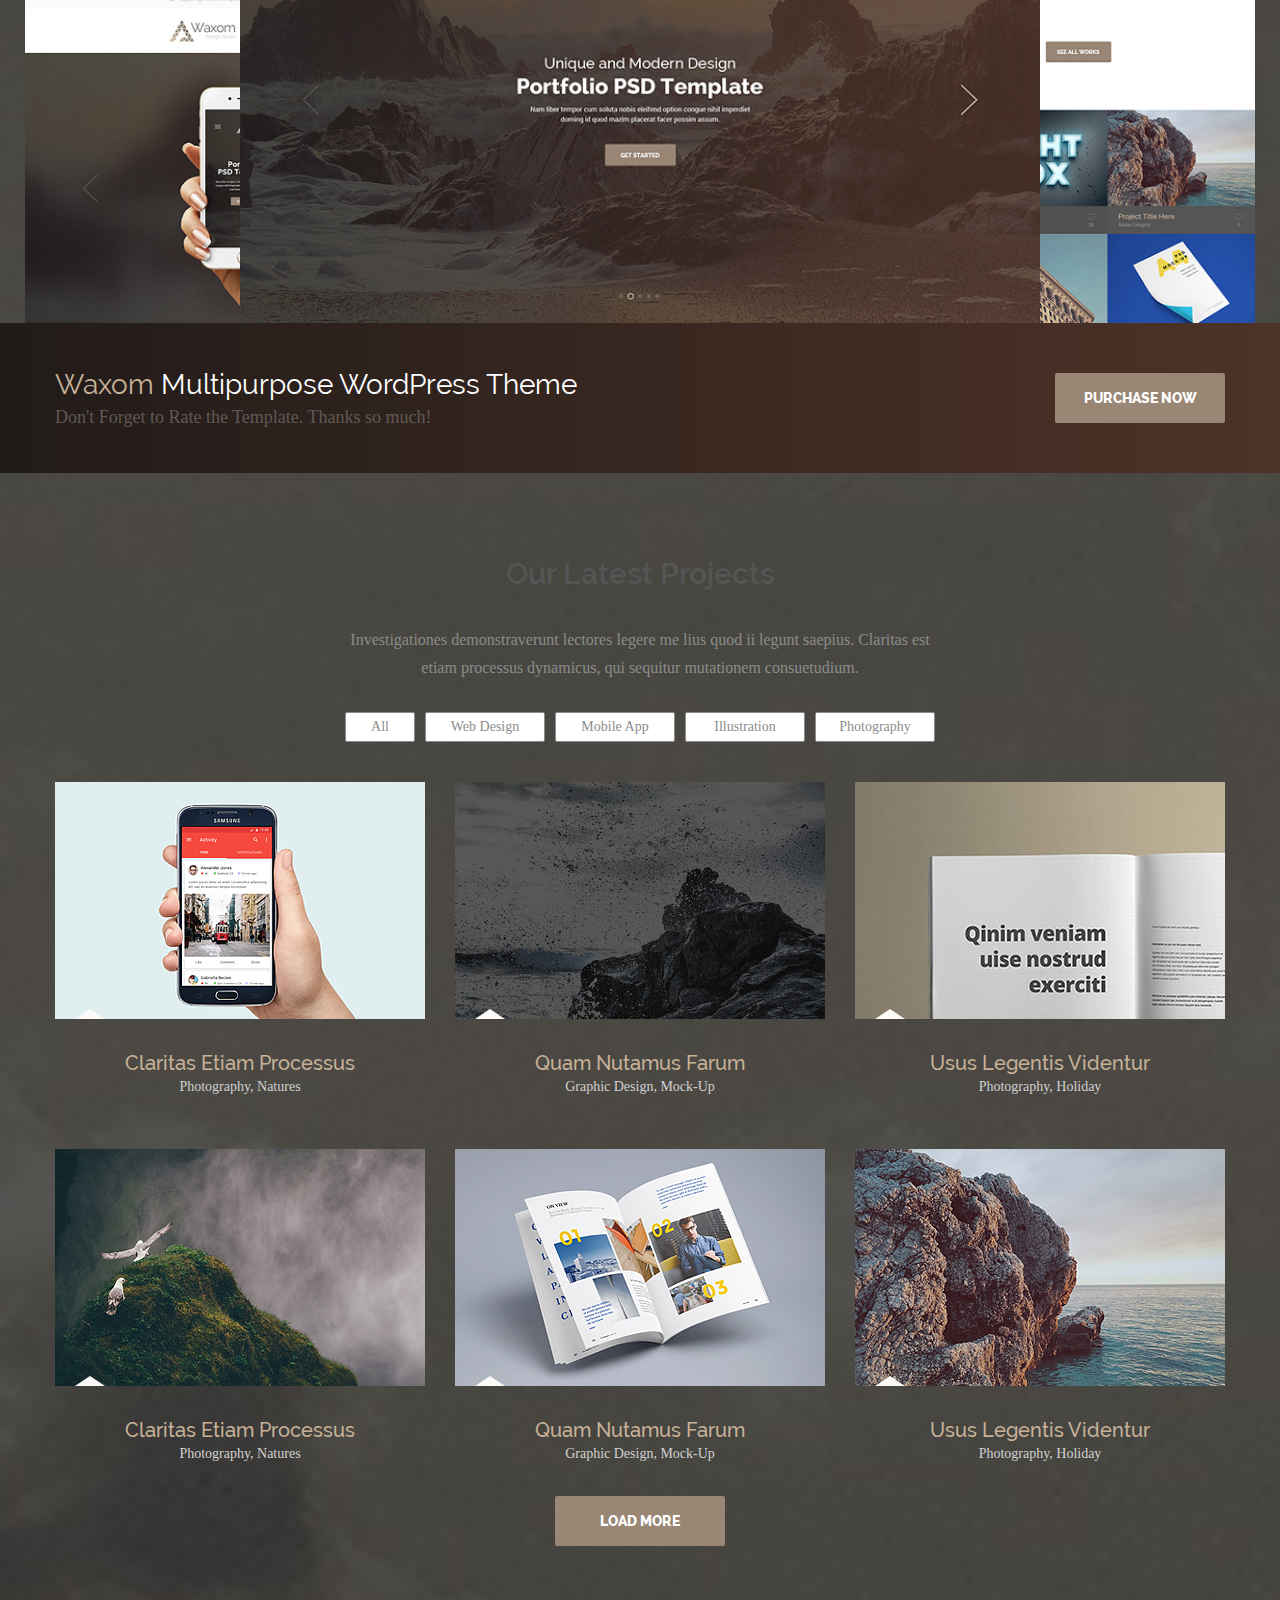
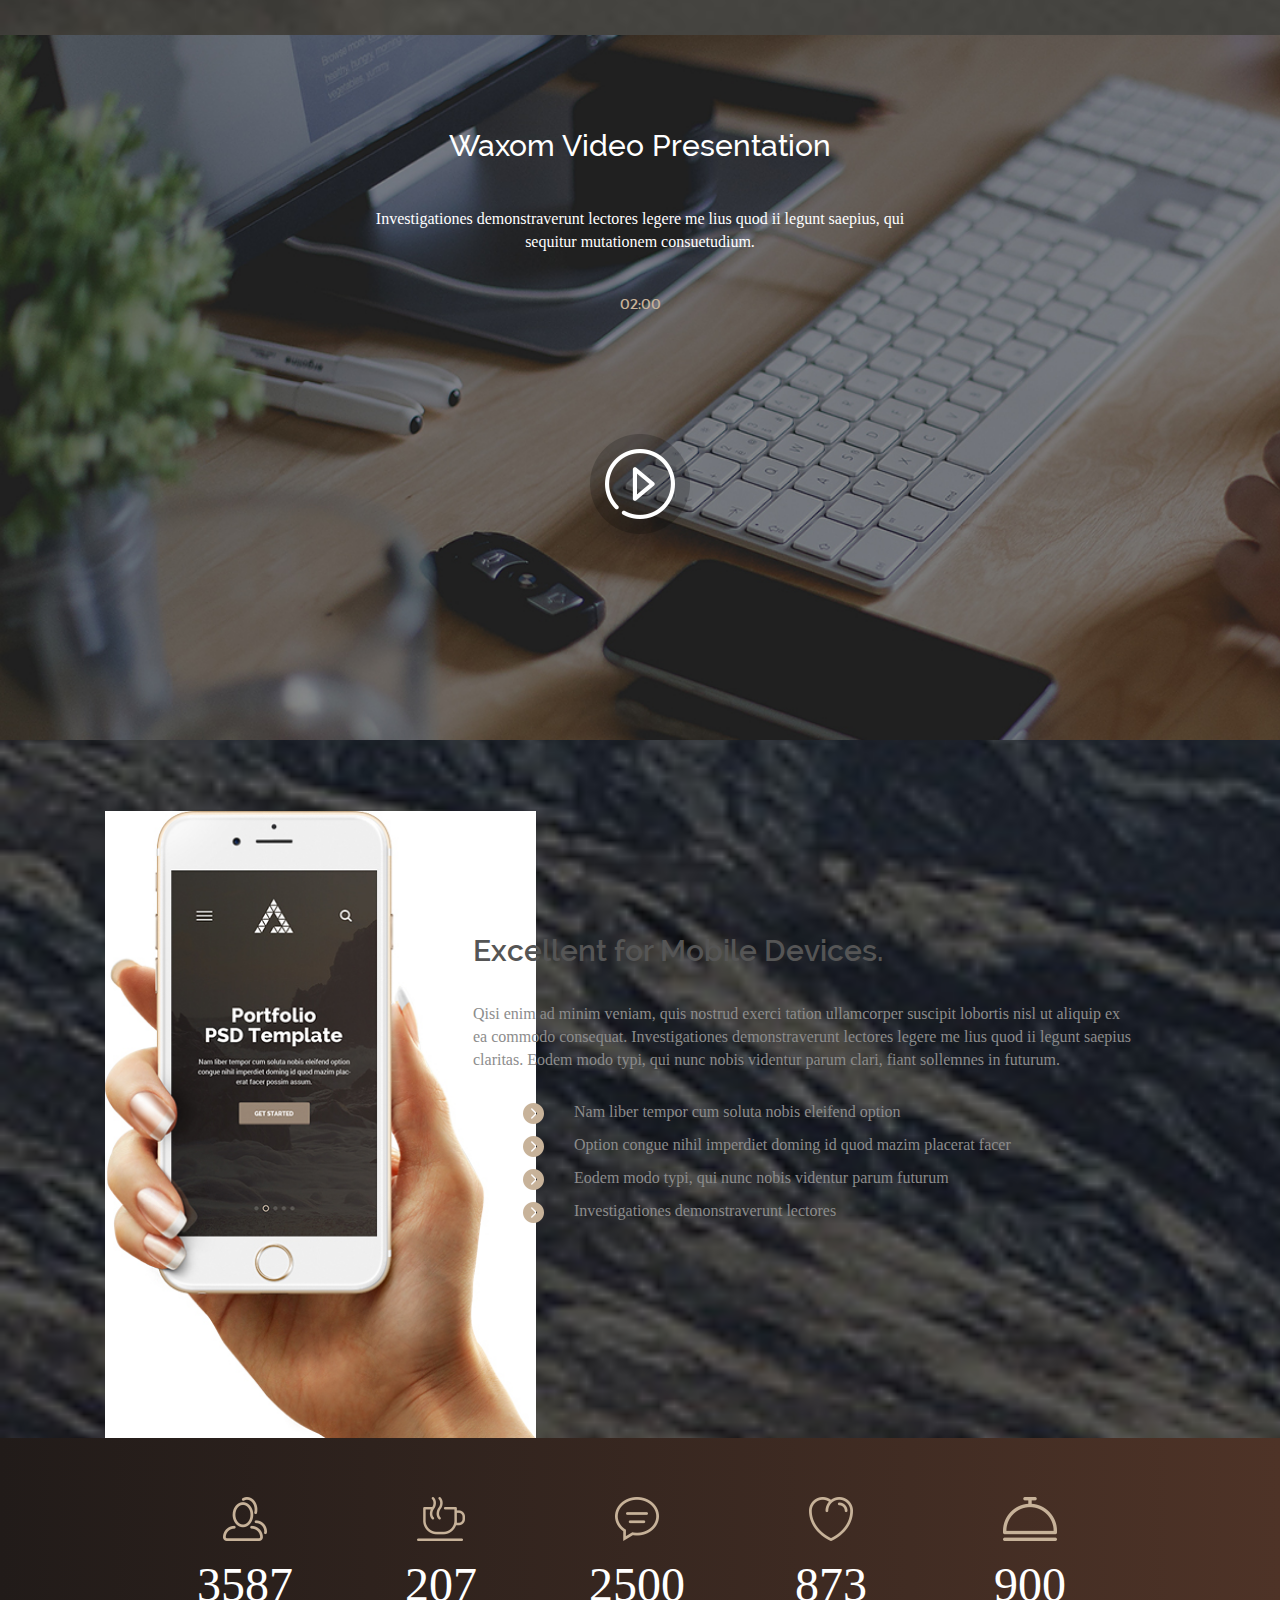
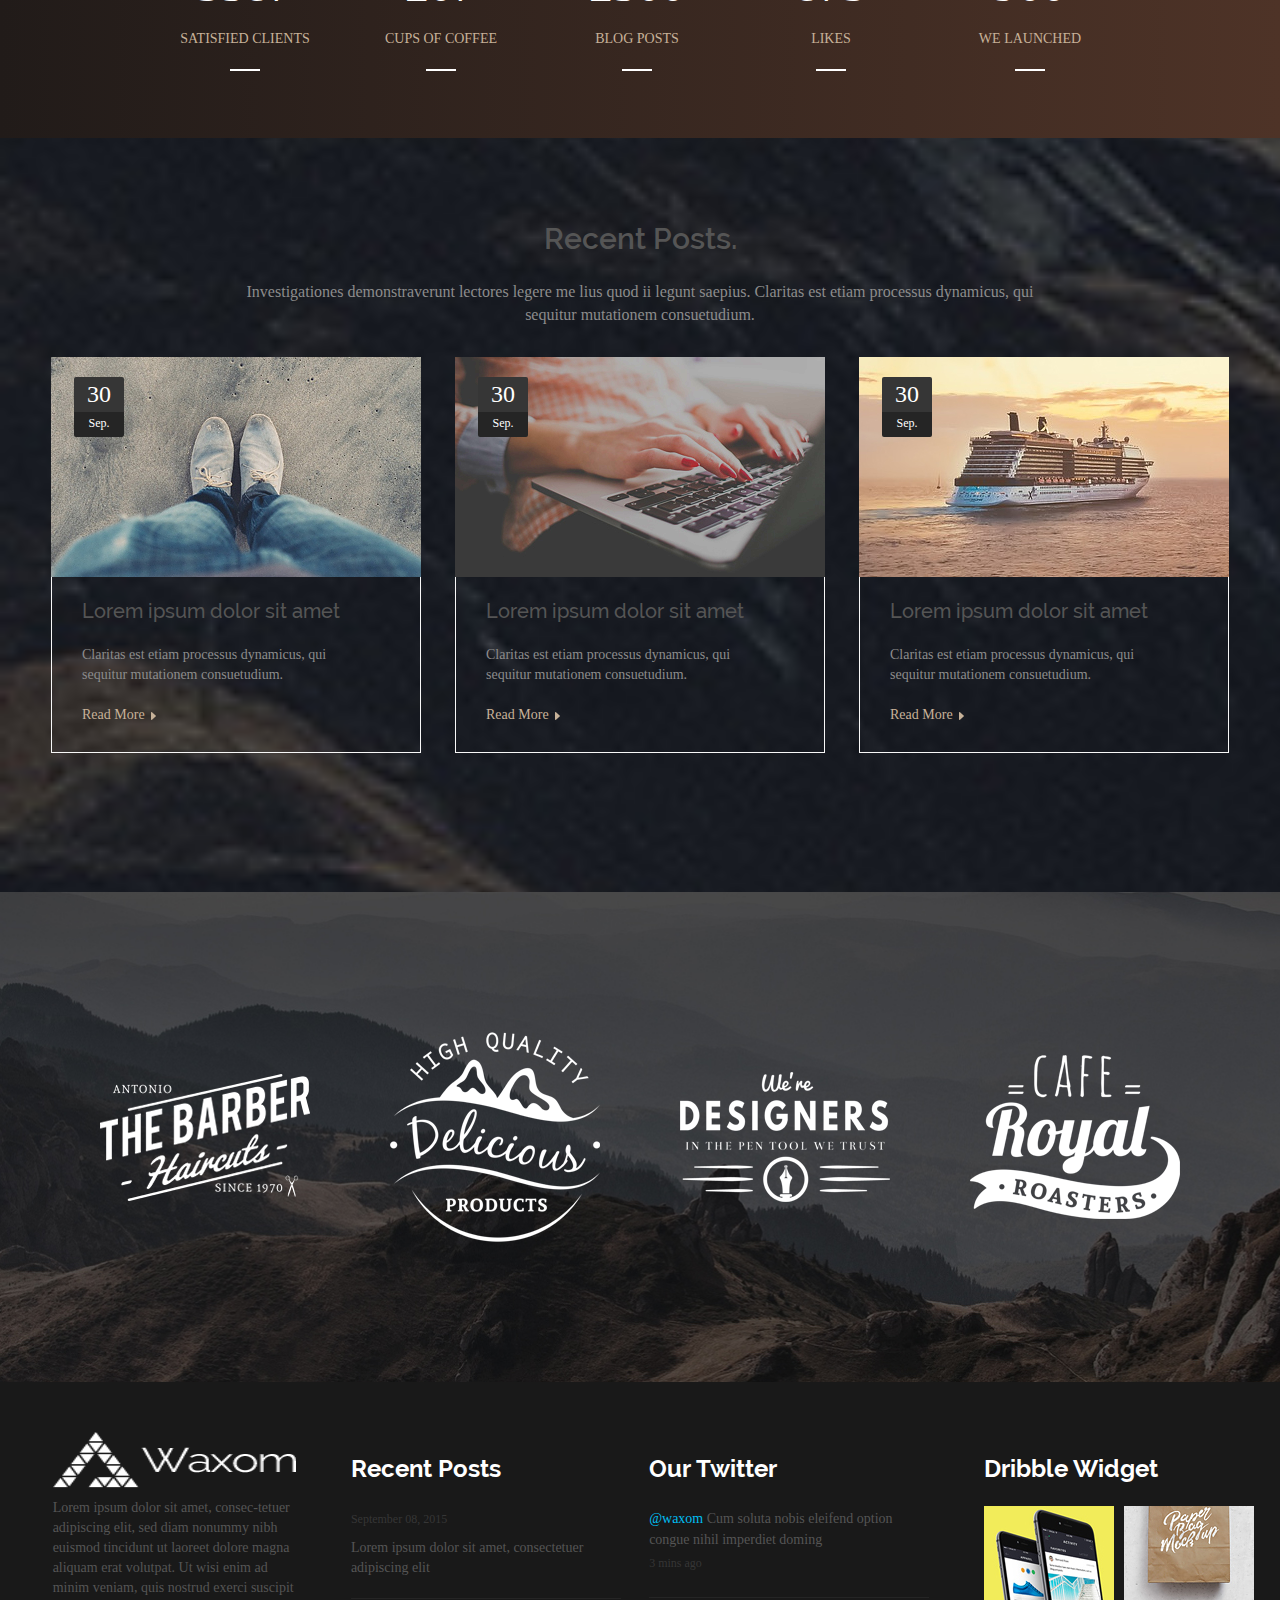
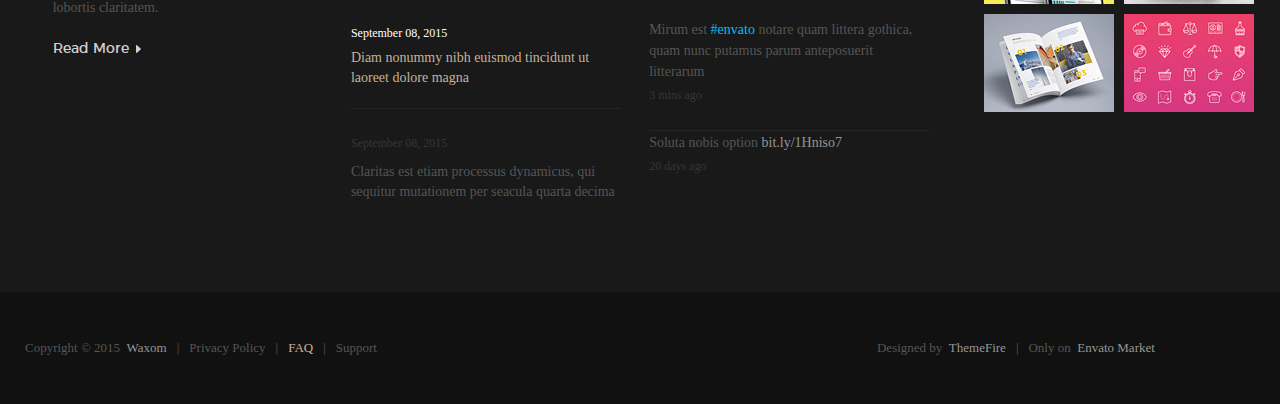
==== commit b7d1ce13: "Update index.html" ====
--- a/index.html
+++ b/index.html
@@ -29,15 +29,15 @@
 		<a href="#"><span class = menuitem style="margin-left: 60px;"><img src="images/Cart.png"></span></a>
 		<a href="#"><span class = menuitem><img src="images/Search.png"></span></a>
 	</header>
-	<main>
 		<section class="slider" id="scrollbar">
 			<div class="slide1">
-				<span class="slider-arrow scrollleft"><img src="images/left.png"></span>
 				<div class="slider-text">
 					<span class="slider-line1"> Unique and Modern Design </span><br>
 					<span class="slider-line2"> Portfolio PSD Template </span><br>
 					<span class="slider-line3"> Nam liber tempor cum soluta nobis eleifend option congue nihil imper-diet doming id quod mazim placerat facer possim assum. </span><br>
 					<a href="#"><button class="slider-button"> GET STARTED </button></a>
+
+				</div>
 					<div class="slider-slides">
 						<img src="images/02.png">
 						<img src="images/01.png">	
@@ -45,12 +45,9 @@
 						<img src="images/01.png">
 						<img src="images/01.png">
 					</div>
-				</div>
-				<span class="slider-arrow scrollright"><img src="images/right.png"></span>
 			</div>
 				 
 				 <div class="slide2">
-				 	<span class="slider-arrow scrollleft"><img src="images/left.png"></span>
 						<div class="slider-text">
 							<span class="slider-line1"> Unique and Modern Design </span><br>
 							<span class="slider-line2"> Portfolio PSD Template </span><br>
@@ -64,12 +61,10 @@
 								<img src="images/01.png">
 							</div>
 						</div>
-					<span class="slider-arrow scrollright"><img src="images/right.png"></span>
 				 </div>
 
 		
 				<div class="slide3">
-				 	<span class="slider-arrow scrollleft"><img src="images/left.png"></span>
 						<div class="slider-text">
 							<span class="slider-line1"> Unique and Modern Design </span><br>
 							<span class="slider-line2"> Portfolio PSD Template </span><br>
@@ -83,10 +78,11 @@
 								<img src="images/01.png">
 							</div>
 						</div>
-					<span class="slider-arrow scrollright"><img src="images/right.png"></span>
 				 </div>
 		</section>
 	</div>
+	<span class="slider-arrow1 scrollleft"><img src="images/left.png"></span>
+	<span class="slider-arrow2 scrollright"><img src="images/right.png"></span>
 </section>
 		<section class="services">
 			<a href="#"><div class="services-element">
@@ -312,7 +308,6 @@
 			</div>
 		</section>
 	</div>
-	</main>
 <div class="container7">
 	<footer>
 		<span class="footer-text1"> Copyright &copy; 2015 &nbsp; </span>
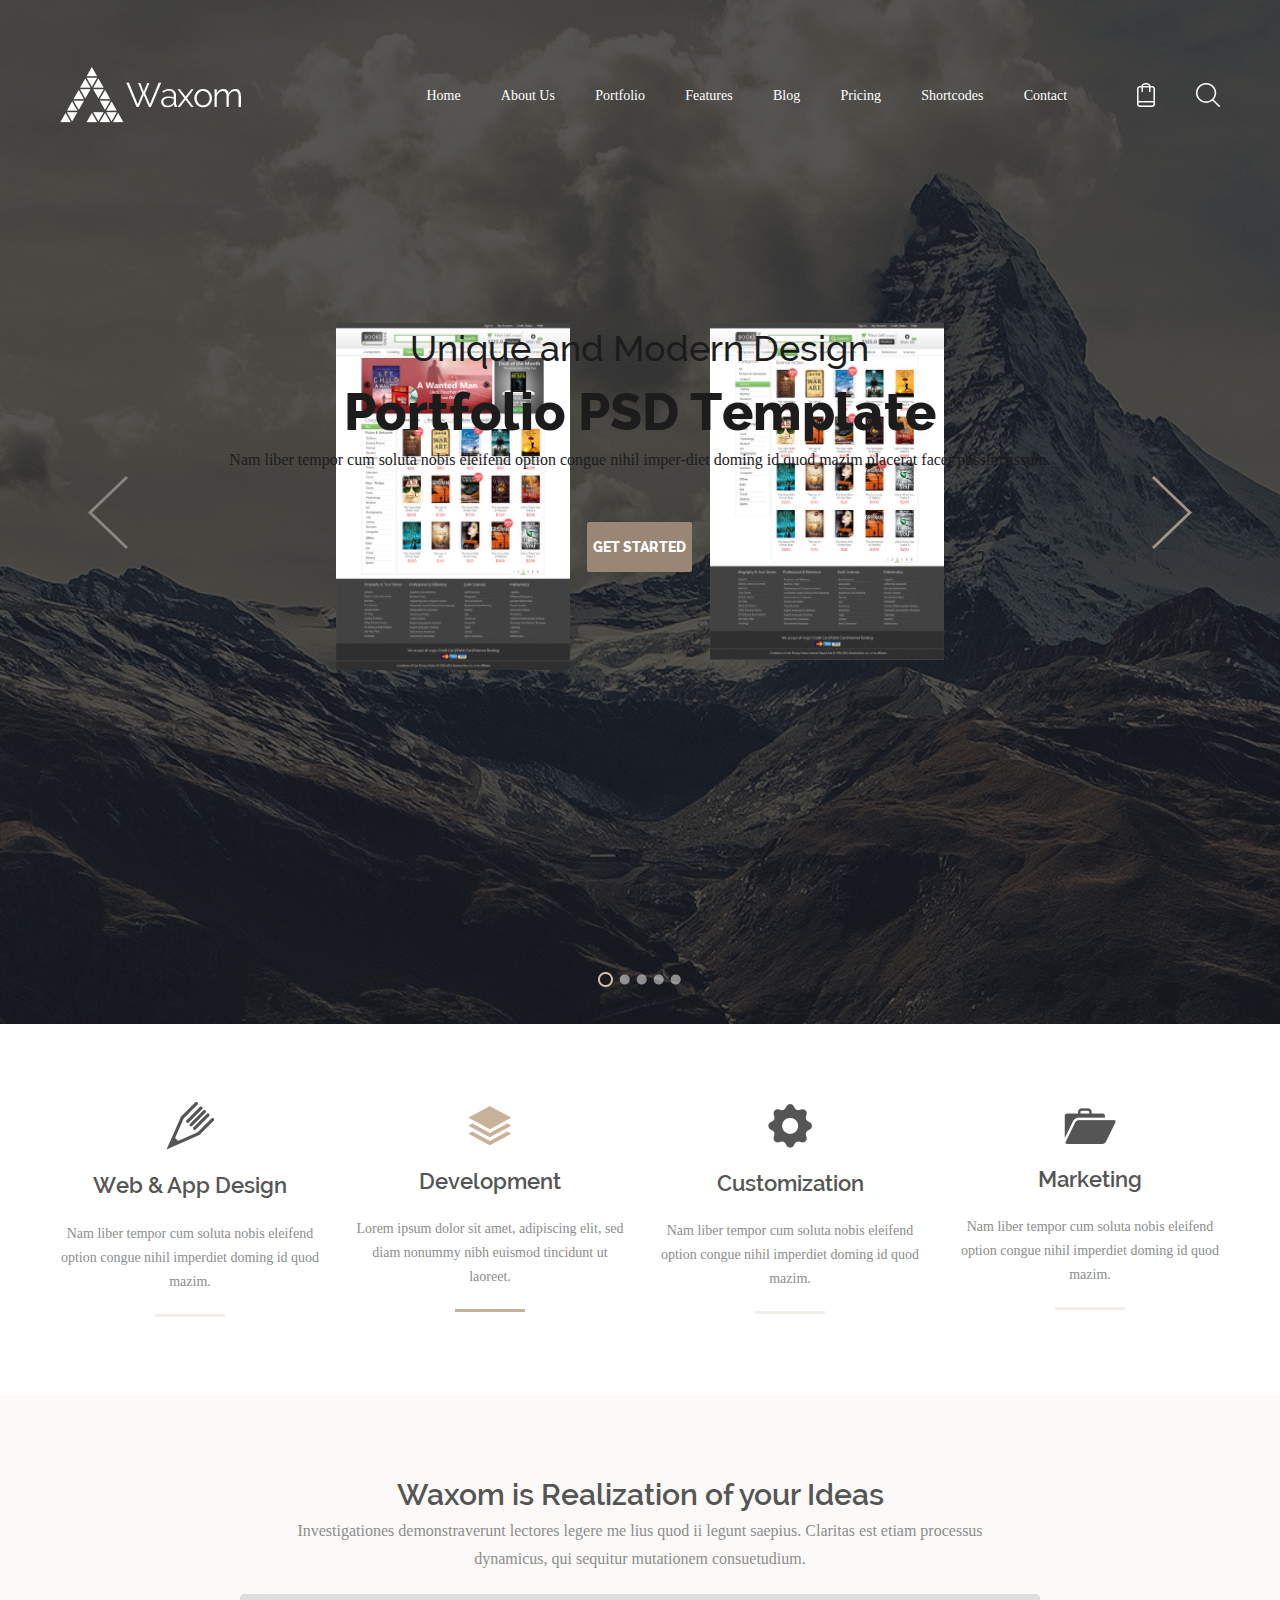
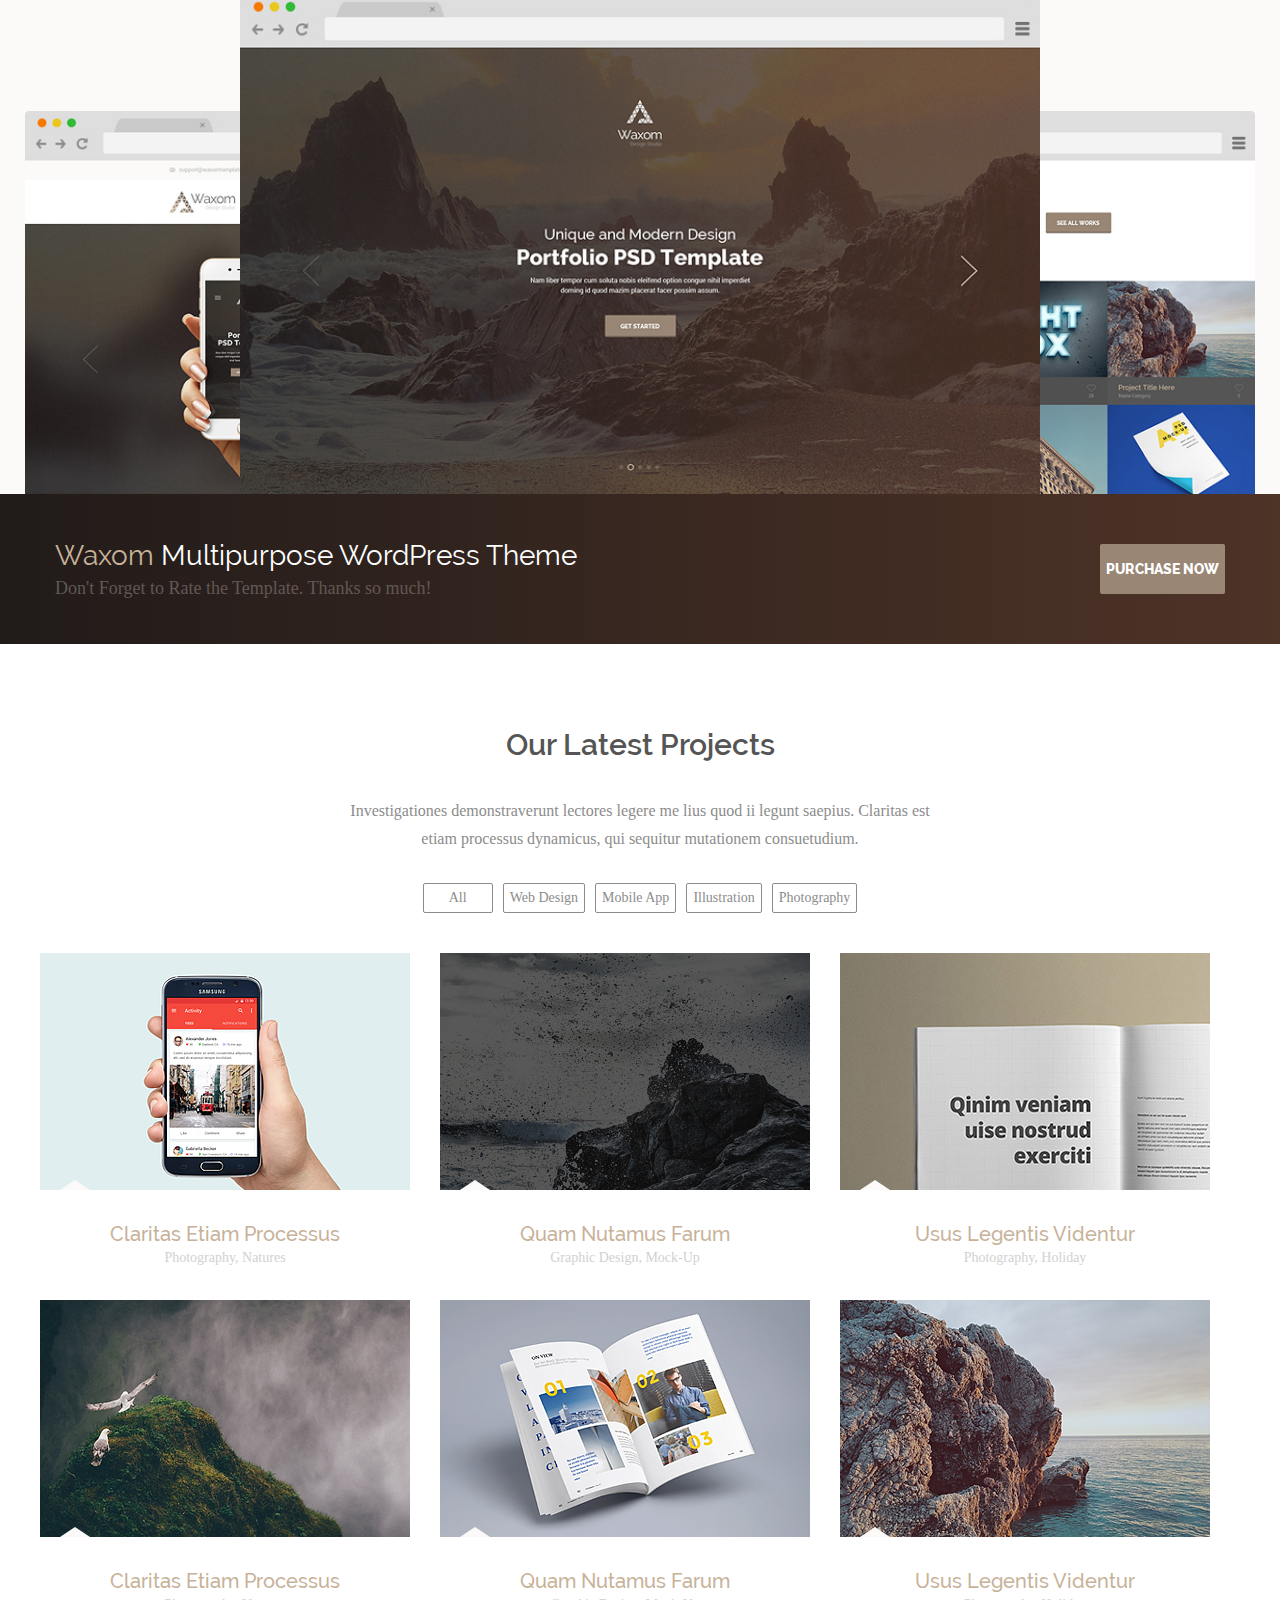
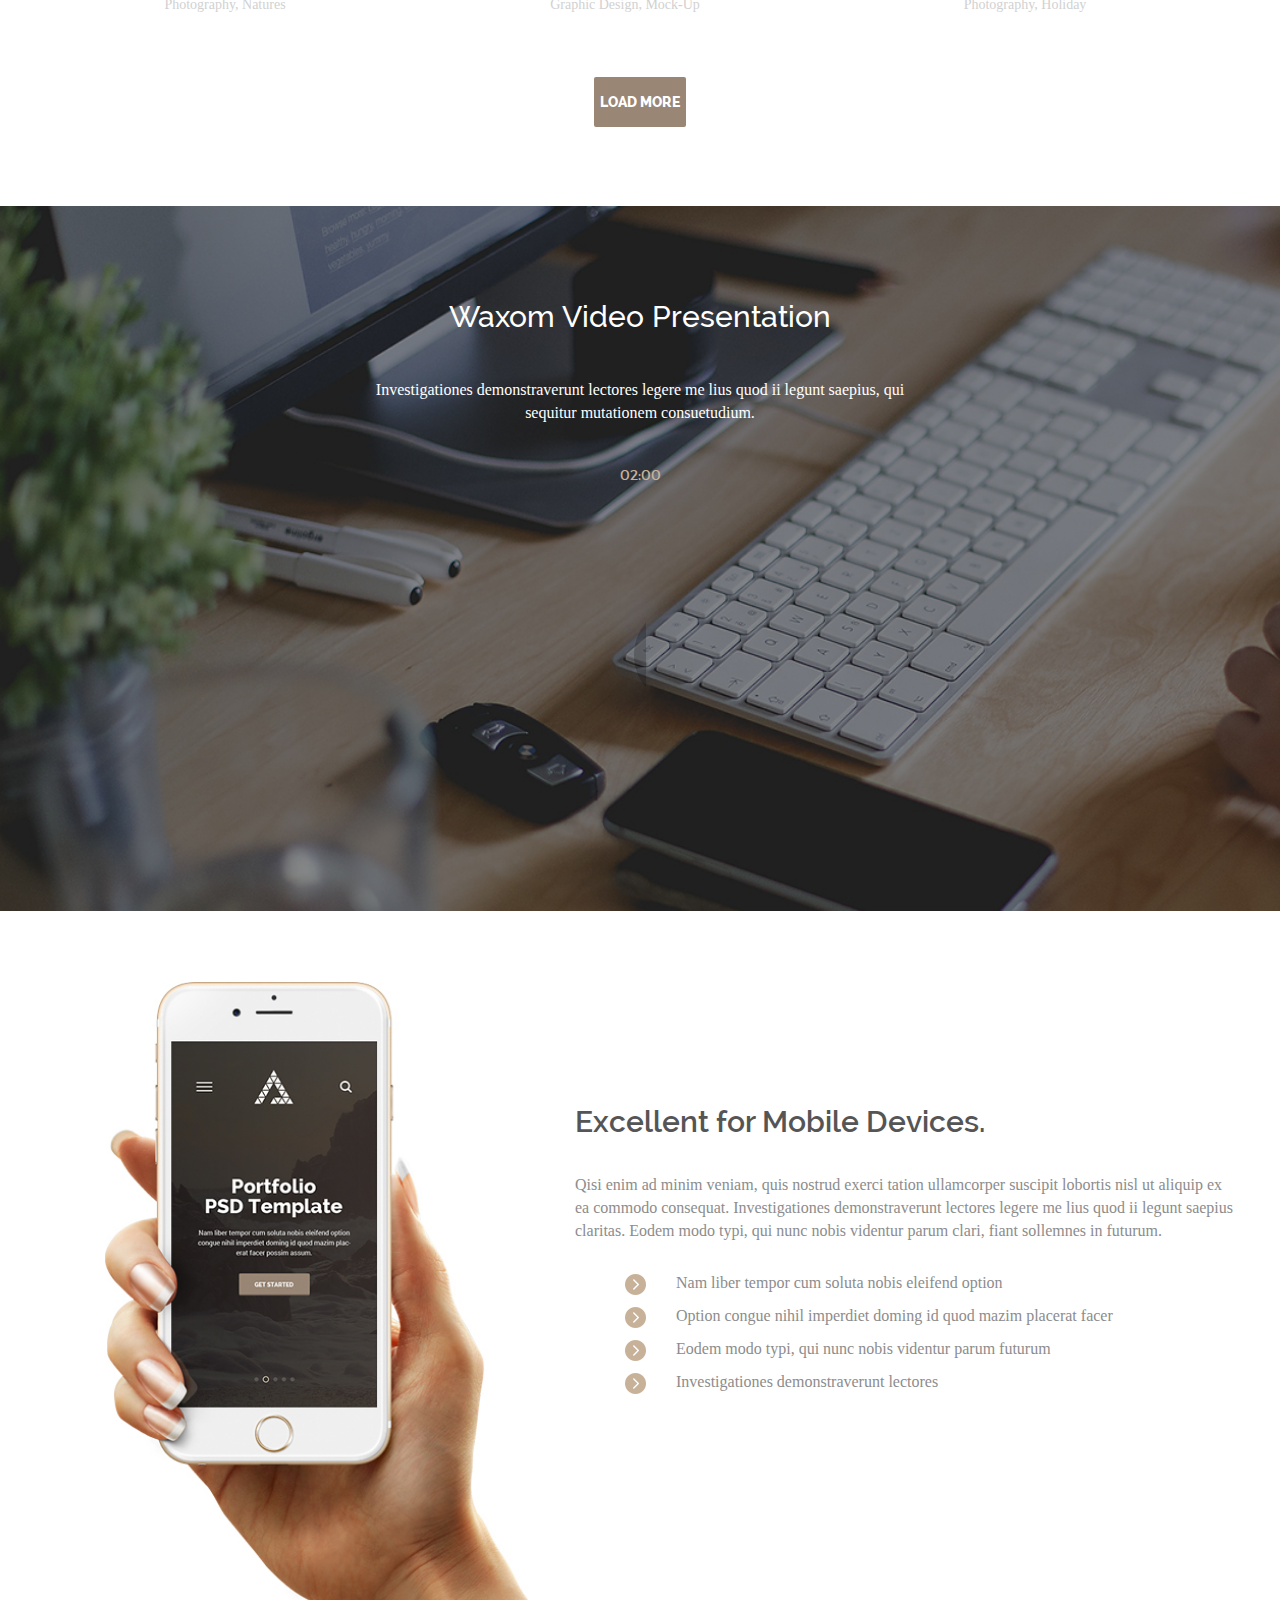
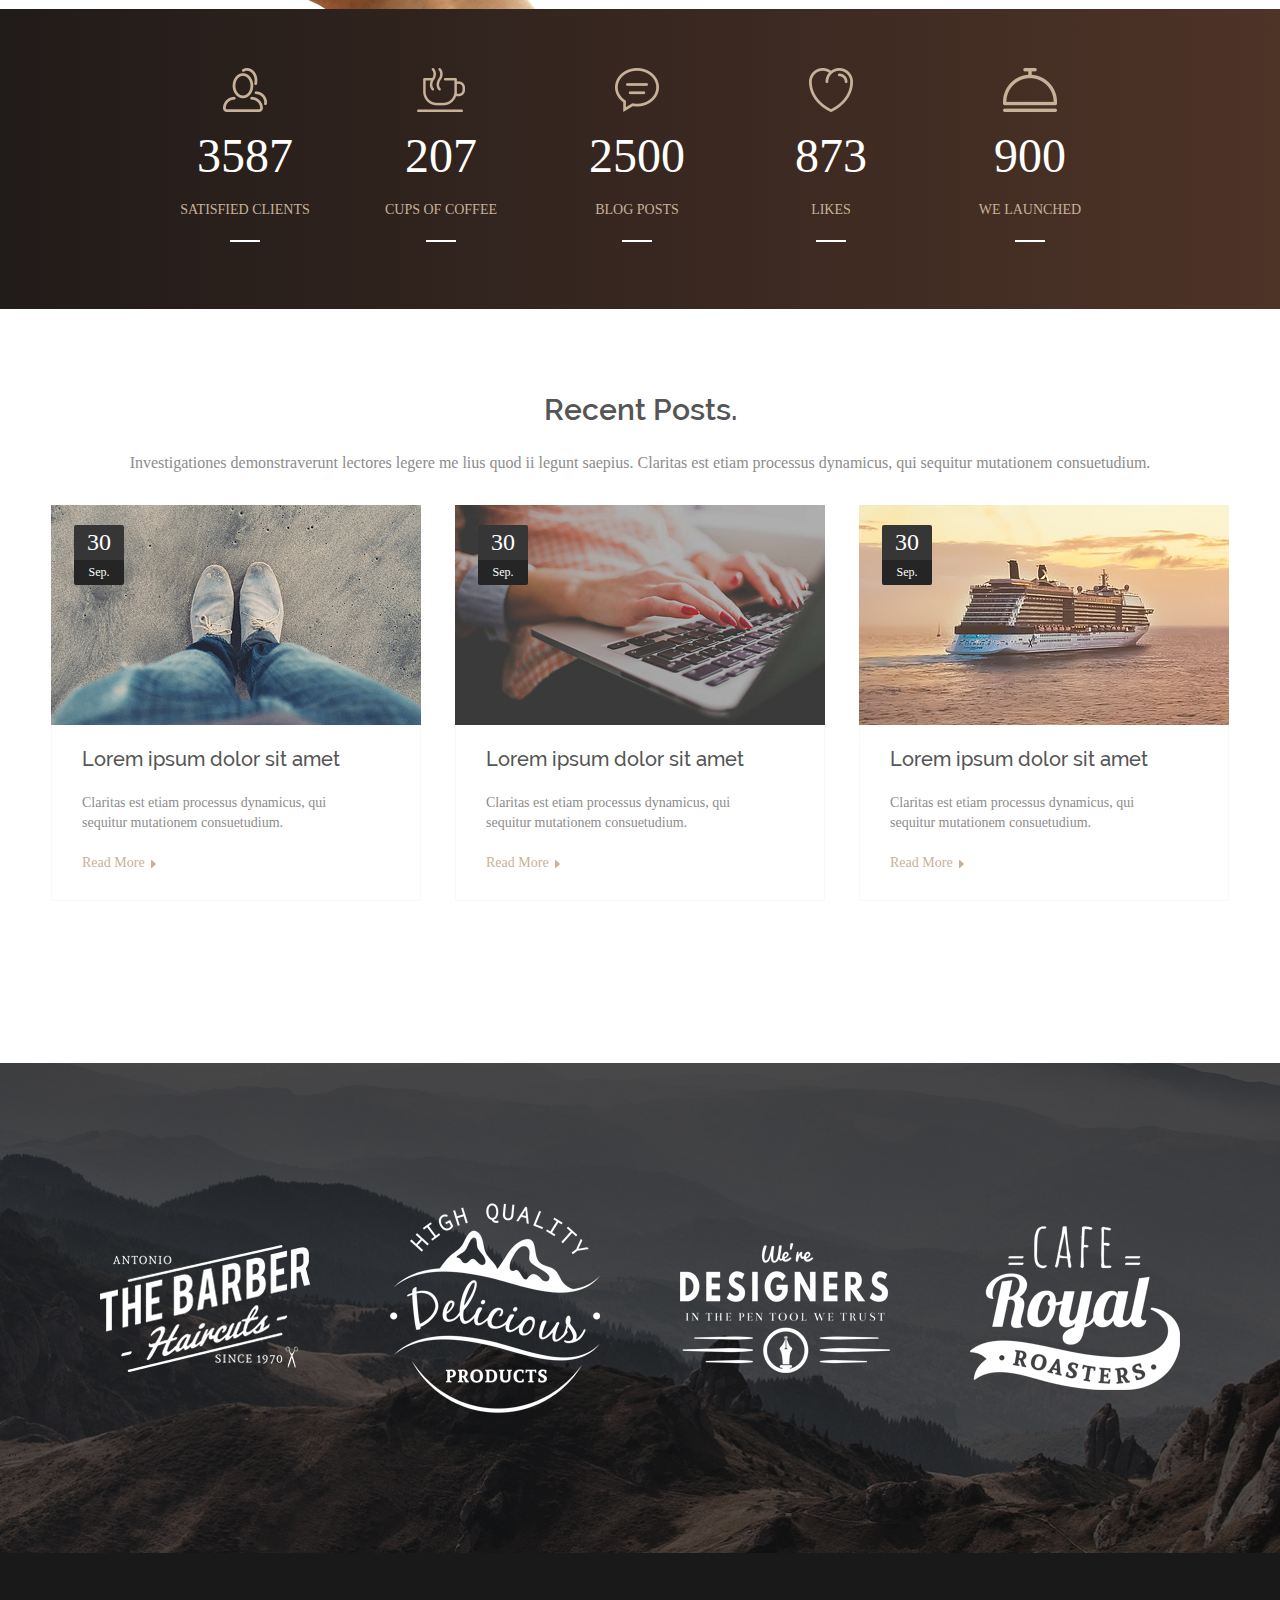
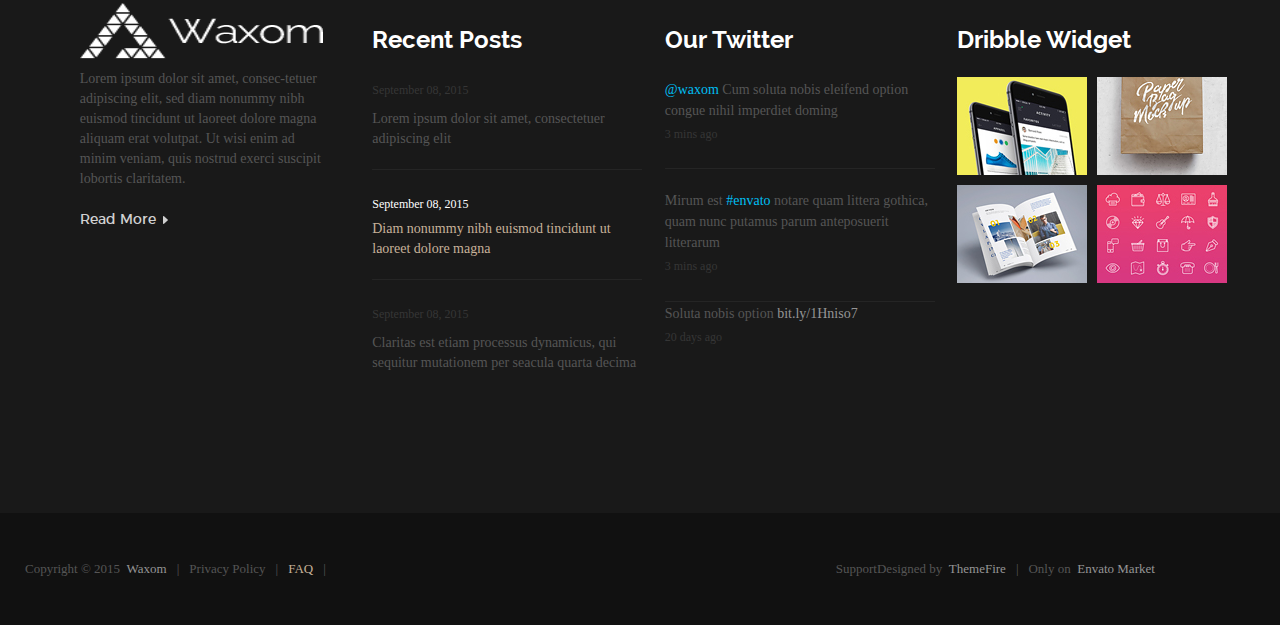
==== commit e2994533: "Add files via upload" ====
--- a/index.html
+++ b/index.html
@@ -14,11 +14,13 @@
 	<script src="js/video.js"></script>
 </head>
 <body>
+
 <section class="container">
 <div class="block1">
+
 	<header>
 		<a href="#"><div class="logo"><img src="images/Logo.png"></div></a>
-		<a href="#"><span class = menuitem style="margin-left: 175px;"> Home </span></a>
+		<a href="#"><span class = "menuitem home" style="margin-left: 175px;"> Home </span></a>
 		<a href="#"><span class = menuitem> About Us </span></a>
 		<a href="#"><span class = menuitem> Portfolio </span></a>
 		<a href="#"><span class = menuitem> Features </span></a>
@@ -26,9 +28,10 @@
 		<a href="#"><span class = menuitem> Pricing </span></a>
 		<a href="#"><span class = menuitem> Shortcodes </span></a>
 		<a href="#"><span class = menuitem> Contact </span></a>
-		<a href="#"><span class = menuitem style="margin-left: 60px;"><img src="images/Cart.png"></span></a>
+		<a href="#"><span class = "menuitem cart" style="margin-left: 60px;"><img src="images/Cart.png"></span></a>
 		<a href="#"><span class = menuitem><img src="images/Search.png"></span></a>
 	</header>
+
 		<section class="slider" id="scrollbar">
 			<div class="slide1">
 				<div class="slider-text">
@@ -84,6 +87,7 @@
 	<span class="slider-arrow1 scrollleft"><img src="images/left.png"></span>
 	<span class="slider-arrow2 scrollright"><img src="images/right.png"></span>
 </section>
+
 		<section class="services">
 			<a href="#"><div class="services-element">
 				<img src="images/icon-design.png">
@@ -110,10 +114,12 @@
 				<img src="images/line1.png">
 			</div></a>
 		</section>
+	<div class="container-ideas">
 		<section class="ideas">
 			<span class="ideas-line1"> Waxom is Realization of your Ideas </span>
 			<span class="ideas-line2"> Investigationes demonstraverunt lectores legere me lius quod ii legunt saepius. Claritas est etiam processus dynamicus, qui sequitur mutationem consuetudium. </span>
 		</section>
+	</div>
 	<div class="container2">
 		<section class="wordpress">
 			<div class="wordpress-text">
@@ -134,42 +140,32 @@
 				<button class="projects-button2"> Photography </button>
 			</div>
 			<div class="projects-images">
-				<a href="images/projects1.jpg"><img src="images/projects1.jpg" id="img1"><img src="images/arrow-image.png" id = "arrow1" id = "arrow1"></a>
-				<a href="images/projects2.jpg"><img src="images/projects2.jpg" id="img2"><img src="images/arrow-image.png" id = "arrow2"></a>
-				<a href="images/projects3.jpg"><img src="images/projects3.jpg" id="img3"><img src="images/arrow-image.png" id = "arrow3"></a>
-			</div>
-			<div class="projects-images">
+				<div class = projects-col><a href="images/projects1.jpg"><img src="images/projects1.jpg" id="img1"><img src="images/arrow-image.png" id = "arrow1" id = "arrow1"></a>
 				<a href="images/projects1.jpg"><div class="projects-descr" id="parent1">
 					<span class="project-descr-line1" id="line1-1"> Claritas Etiam Processus </span>
 					<span class="project-descr-line2" id="line1-2"> Photography, Natures </span>
-				</div></a>
-				<a href="images/projects2.jpg"><div class="projects-descr" id="parent2">
+				</div></a></div>
+				<div class = projects-col><a href="images/projects2.jpg"><img src="images/projects2.jpg" id="img2"><img src="images/arrow-image.png" id = "arrow2"></a><a href="images/projects2.jpg"><div class="projects-descr" id="parent2">
 					<span class="project-descr-line1" id="line2-1"> Quam Nutamus Farum </span>
 					<span class="project-descr-line2" id="line2-2"> Graphic Design, Mock-Up </span>
-				</div></a>
-				<a href="images/projects3.jpg"><div class="projects-descr" id="parent3">
+				</div></a></div>
+				<div class = projects-col><a href="images/projects3.jpg"><img src="images/projects3.jpg" id="img3"><img src="images/arrow-image.png" id = "arrow3"></a><a href="images/projects3.jpg"><div class="projects-descr" id="parent3">
 					<span class="project-descr-line1" id="line3-1"> Usus Legentis Videntur </span>
 					<span class="project-descr-line2" id="line3-2"> Photography, Holiday </span>
-				</div></a>
-			</div>
-			<div class="projects-images" style="margin-top: 20px;">
-				<a href="images/projects4.jpg"><img src="images/projects4.jpg" id="img4"><img src="images/arrow-image.png" id = "arrow4"></a>
-				<a href="images/projects5.jpg"><img src="images/projects5.jpg" id="img5"><img src="images/arrow-image.png" id = "arrow5"></a>
-				<a href="images/projects6.jpg"><img src="images/projects6.jpg" id="img6"><img src="images/arrow-image.png" id = "arrow6"></a>
-			</div>
-			<div class="projects-images" style="margin-top: 0px;">
-				<a href="images/projects4.jpg"><div class="projects-descr" id="parent4">
+				</div></a></div>
+			
+				<div class = projects-col><a href="images/projects4.jpg"><img src="images/projects4.jpg" id="img4"><img src="images/arrow-image.png" id = "arrow4"></a><a href="images/projects4.jpg"><div class="projects-descr" id="parent4">
 					<span class="project-descr-line1" id="line4-1"> Claritas Etiam Processus </span>
 					<span class="project-descr-line2" id="line4-2"> Photography, Natures </span>
-				</div></a>
-				<a href="images/projects5.jpg"><div class="projects-descr" id="parent5">
+				</div></a></div>
+				<div class = projects-col><a href="images/projects5.jpg"><img src="images/projects5.jpg" id="img5"><img src="images/arrow-image.png" id = "arrow5"></a><a href="images/projects5.jpg"><div class="projects-descr" id="parent5">
 					<span class="project-descr-line1" id="line5-1"> Quam Nutamus Farum </span>
 					<span class="project-descr-line2" id="line5-2"> Graphic Design, Mock-Up </span>
-				</div></a>
-				<a href="images/projects6.jpg"><div class="projects-descr" id="parent6">
+				</div></a></div>
+				<div class = projects-col><a href="images/projects6.jpg"><img src="images/projects6.jpg" id="img6"><img src="images/arrow-image.png" id = "arrow6"></a><a href="images/projects6.jpg"><div class="projects-descr" id="parent6">
 					<span class="project-descr-line1" id="line6-1"> Usus Legentis Videntur </span>
 					<span class="project-descr-line2" id="line6-2"> Photography, Holiday </span>
-				</div></a>
+				</div></a></div>
 			</div>
 			<button class="projects-button3"> LOAD MORE </button>
 		</section>
@@ -231,28 +227,25 @@
 			<span class="recent-text1">Recent Posts.</span>
 			<span class="recent-text2">Investigationes demonstraverunt lectores legere me lius quod ii legunt saepius. Claritas est etiam processus dynamicus, qui sequitur mutationem consuetudium.</span>
 			<div class="recent-content">
-				<a href="#"><div class="date1" id="date1-1"> 30 </div><div class="date2" id="date1-2"> Sep. </div><span class="recent-img" id="recentimg1"><img src="images/recent1.jpg"></span></a>
-				<a href="#"><div class="date1" id="date2-1"> 30 </div><div class="date2" id="date2-2"> Sep. </div><span class="recent-img" id="recentimg2"><img src="images/recent2.jpg"></span></a>
-				<a href="#"><div class="date1" id="date3-1"> 30 </div><div class="date2" id="date3-2"> Sep. </div><span class="recent-img" id="recentimg3"><img src="images/recent3.jpg"></span></a>
-			</div>
-			<div class="recent-content">
-				<a href="#"><div class="recent-content2" id="recentcont1">
+				<div class="recent-col"><a href="#"><div class="date1" id="date1-1"> 30 </div><div class="date2" id="date1-2"> Sep. </div><span class="recent-img" id="recentimg1"><img src="images/recent1.jpg"></span></a><a href="#"><div class="recent-content2" id="recentcont1">
 					<span class="recent-text3" id="recenttext1-1"> Lorem ipsum dolor sit amet </span>
 					<span class="recent-text4" id="recenttext1-2"> Claritas est etiam processus dynamicus, qui sequitur mutationem consuetudium. </span>
 					<span class="recent-text5"> Read More <img src="images/arrow-details.png"> </span>
-				</div></a>
-				<a href="#"><div class="recent-content2" id="recentcont2">
+				</div></a></div>
+				<div class="recent-col"><a href="#"><div class="date1" id="date2-1"> 30 </div><div class="date2" id="date2-2"> Sep. </div><span class="recent-img" id="recentimg2"><img src="images/recent2.jpg"></span></a><a href="#"><div class="recent-content2" id="recentcont2">
 					<span class="recent-text3" id="recenttext2-1"> Lorem ipsum dolor sit amet </span>
 					<span class="recent-text4" id="recenttext2-2"> Claritas est etiam processus dynamicus, qui sequitur mutationem consuetudium. </span>
 					<span class="recent-text5"> Read More <img src="images/arrow-details.png"> </span>
-				</div></a>
-				<a href="#"><div class="recent-content2" id="recentcont3">
+				</div></a></div>
+				<div class="recent-col"><a href="#"><div class="date1" id="date3-1"> 30 </div><div class="date2" id="date3-2"> Sep. </div><span class="recent-img" id="recentimg3"><img src="images/recent3.jpg"></span></a><a href="#"><div class="recent-content2" id="recentcont3">
 					<span class="recent-text3" id="recenttext3-1"> Lorem ipsum dolor sit amet </span>
 					<span class="recent-text4" id="recenttext3-2"> Claritas est etiam processus dynamicus, qui sequitur mutationem consuetudium. </span>
 					<span class="recent-text5"> Read More <img src="images/arrow-details.png"> </span>
-				</div></a>
-			</div>
-		</section>
+				</div></a></div>
+			</div>
+
+		</section>
+
 	<div class="container5">
 		<section class="logos">
 			<img src="images/logo-01.png">
@@ -310,6 +303,7 @@
 	</div>
 <div class="container7">
 	<footer>
+		<div class="footer-1">
 		<span class="footer-text1"> Copyright &copy; 2015 &nbsp; </span>
 		<span class="footer-text2"> Waxom </span>
 		<span class="footer-text3"> | </span>
@@ -317,13 +311,17 @@
 		<span class="footer-text3"> | </span>
 		<span class="footer-text4"> FAQ </span>
 		<span class="footer-text3"> | </span>
-		<span class="footer-text1"> Support </span>
-		<span class="footer-text1" style="margin-left: 500px;"> Designed by &nbsp;</span>
-		<span class="footer-text2"> ThemeFire</span>
-		<span class="footer-text3"> | </span>
-		<span class="footer-text1"> Only on &nbsp;</span>
-		<span class="footer-text2"> Envato Market </span>
+		</div>
+		<div class = "footer-2">
+			<span class="footer-text1 support"> Support </span>
+			<span class="footer-text1 design"> Designed by &nbsp;</span>
+			<span class="footer-text2"> ThemeFire</span>
+			<span class="footer-text3"> | </span>
+			<span class="footer-text1"> Only on &nbsp;</span>
+			<span class="footer-text2"> Envato Market </span>
+		</div>
 	</footer>
 </div>
+
 </body>
-</html>
+</html>--- a/home.css
+++ b/home.css
@@ -25,9 +25,7 @@
 
 
 body {
-	background-image: url(images/bg-photo.jpg);
-	background-repeat: no-repeat;
-	background-size: cover;		
+	width: 100%;		
 	display: flex;
 	flex-direction: column;
 	align-items: center;
@@ -36,13 +34,26 @@
 
 }
 
+.block1 {
+	max-width: 1230px;
+	padding-right: 30px;
+	padding-left: 30px;
+	position: relative;
+	display: flex;
+	flex-direction: column;
+}
+
 .container {
-
-	width: 1230px;
-	height: 853px;
-
-		
-}
+	width: 100%;
+	min-height: 1024px;
+		background-image: url(images/bg-photo.jpg);
+	background-repeat: no-repeat;
+	background-size: cover;
+	display: flex;
+	justify-content: space-around;
+	align-items: center;
+
+		}
 
 
 
@@ -53,6 +64,7 @@
 		display: flex;
 		flex-direction: row;
 		align-items: center;
+		justify-content: space-around;
 	}
 
 header .a:hover, a:visited, a:link, a:active
@@ -70,6 +82,7 @@
 	font-weight: normal;
 	font-size: 14px;
 	margin-left: 30px;
+	align-self: flex-end;
 }
 
 .menuitem:hover {
@@ -77,7 +90,7 @@
 }
 
 .slider {
-		width: 100%;
+		max-width: 100%;
 		height: 100%;
 		position: relative;
 		margin-top: 200px;
@@ -95,8 +108,8 @@
 .slider-text {
 		display: inline-block;
 		text-align: center;
-		
-		width: 80%;
+		position: relative;
+		max-width: 80%;
 		overflow-wrap: break-word;
 
 	}
@@ -122,7 +135,7 @@
 			font-family: 'Montserrat light';
 			font-weight: normal;
 			font-size: 16px;
-			width: 70%;
+			max-width: 70%;
 			text-align: center;
 			  }
 
@@ -136,9 +149,28 @@
 			margin-bottom: 35%;
 }
 
+.slider-arrow1 {
+			display: inline-block;
+			align-self: center;
+			cursor: pointer;
+			opacity: 0.7;
+			right: 90%;
+			position: absolute;
+}
+
+.slider-arrow2 {
+			display: inline-block;
+			align-self: center;
+			margin-left: 0%;
+			cursor: pointer;
+			opacity: 0.7;
+			left: 90%;
+			position: absolute;
+}
+
 .slider-button {
 			margin-top: 50px;
-			width: 170px;
+			max-width: 170px;
 			height: 50px;
 			background-color: #998675;
 			border: none;
@@ -149,10 +181,24 @@
 			border-radius: 2px;
 		}
 
+
+@keyframes rotatebutton {
+    0%   {transform:rotate(20deg)}
+    25%  {transform:rotate(45deg)}
+    50%  {transform:rotate(85deg)}
+    75%  {transform:rotate(130deg)}
+    100% {transform:rotate(180deg)}
+}
+
+.slider-button:hover {
+  	-webkit-animation: rotatebutton 3s infinite; /* Safari 4.0 - 8.0 */
+    animation: rotatebutton 3s infinite;
+}
+
 .slider-slides {
 		position: relative;
-		margin-top: 230px;
-		display: flex;
+		display: flex;
+		margin-top: 400px;
 		flex-direction: row;
 		justify-content: center;
 		align-items: center;
@@ -169,7 +215,7 @@
 	display: inline-block;
 	height: 100%;
 	text-align: center;
-	background-image: url(images/bookstore.jpg), url(images/bookstore2.jpg);
+	background-image: url(images/Bookstore.jpg), url(images/Bookstore2.jpg);
 	background-size: 20%, 20%;
 	background-repeat: no-repeat, no-repeat;
 	background-position: 30%, 70%;
@@ -179,6 +225,8 @@
 .slide1 span {
 	color: #1C1C1C;
 }
+
+
 
 .slide2 {
 	display: inline-block;
@@ -218,8 +266,9 @@
 }
 
 .services 	{	
-		position: relative;
-		height: 370px;
+		max-width: 1230px;
+		position: relative;
+		min-height: 370px;
 		margin-top: 0px;
 		display: flex;
 		flex-direction: row;
@@ -229,10 +278,10 @@
 
 .services-element {
 		position: relative;
-		margin-left: 10px;
-		margin-right: 10px;
+		margin-left: 15px;
+		margin-right: 15px;
 		height: 200px;
-		width: 266px;
+		max-width: 270px;
 		margin-top: 0px;
 		display: flex;
 		flex-direction: column;
@@ -253,18 +302,26 @@
 			font-weight: normal;
 			font-size: 14px;
 			line-height: 24px;
+			max-width: 270px;
 			color: #8c8c8c;
 			text-align: center;
 			margin-top: 20px;
 			margin-bottom: 20px;
 }
 
+.container-ideas {
+	width: 100%;
+	display: flex;
+	align-items: center;
+	justify-content: center;
+ 	background-color: #fbfaf8; 
+}
 
 .ideas {
 		background-color: #fbfaf8;
 		position: relative;
 		width: 1230px;
-		height: 700px;
+		min-height: 700px;
 		margin-top: 0px;
 		display: flex;
 		flex-direction: column;
@@ -293,7 +350,7 @@
 			font-size: 16px;
 			line-height: 28px;
 			color: #8c8c8c;	
-			width: 757px;
+			max-width: 757px;
 			text-align: center;
 }
 
@@ -309,7 +366,7 @@
 .wordpress {
 		width: 1230px;
 		position: relative;
-		height: 150px;
+		min-height: 150px;
 		margin-top: 0px;
 		display: flex;
 		flex-direction: row;
@@ -323,7 +380,7 @@
 		display: flex;
 		flex-direction: row;
 		flex-wrap: wrap;
-		width: 50%;
+		max-width: 50%;
 		margin-left: 0px;
 		margin-right: 0px;
 		}
@@ -350,7 +407,7 @@
 }
 
 .wordpress-button {
-			width: 170px;
+			max-width: 170px;
 			height: 50px;
 			background-color: #998675;
 			border: none;
@@ -363,12 +420,19 @@
 
 .projects {
 		position: relative;
-		height: 1162px;
+		max-width: 1230px;
+		min-height: 1162px;
 		margin-top: 0px;
 		display: flex;
 		flex-direction: column;
 		align-items: center;
 	}
+
+.projects-col {
+			display: flex;
+		flex-direction: column;
+		align-items: center;
+}
 
 .projects-text1 {
 			margin-top: 80px;
@@ -379,7 +443,7 @@
 }
 
 .projects-text2 {
-			width: 50%;
+			max-width: 50%;
 			text-align: center;
 			margin-top: 30px;
 			margin-bottom: 30px;
@@ -415,7 +479,7 @@
 		}
 
 .projects-button2 {
-			width: 120px;
+			max-width: 120px;
 			height: 30px;
 			background-color: #ffffff;
 			border: none;
@@ -451,10 +515,20 @@
 .projects-images img {
 	position: relative;
 	display: block;
-	width: 370px;
+	max-width: 370px;
 	height: 237px;
 	margin-left: 15px;
 	margin-right: 15px;
+	-moz-transition: all 0.3s;
+ 	-webkit-transition: all 0.3s;
+  	transition: all 0.3s;
+}
+
+
+.projects-images img:hover {
+-moz-transform: scale(1.1);
+  -webkit-transform: scale(1.1);
+  transform: scale(1.1);
 }
 
 #arrow1 {
@@ -511,7 +585,7 @@
 	top: -10px;
 	display: flex;
 	flex-direction: column;
-	width: 370px;
+	max-width: 370px;
 	margin-left: 15px;
 	margin-right: 15px;
 	text-align: center;
@@ -535,7 +609,7 @@
 }
 
 .projects-button3 {
-			width: 170px;
+			max-width: 170px;
 			height: 50px;
 			background-color: #998675;
 			border: none;
@@ -544,6 +618,8 @@
 			font-weight: normal;
 			font-size: 14px;
 			border-radius: 2px;
+			margin-bottom: 30px;
+			margin-top: 30px;
 		}
 
 .container3 {
@@ -559,7 +635,8 @@
 
 .video {
 		position: relative;
-		height: 705px;
+		width: 1230px;
+		min-height: 705px;
 		margin-top: 0px;
 		display: flex;
 		flex-direction: column;
@@ -569,6 +646,7 @@
 
 video {
 	margin-top: -100px;
+	max-width: 100%;
 }
 
 .play-video {
@@ -579,7 +657,7 @@
 	border: none;
 	background-repeat: no-repeat;
 	background-size: cover;
-	width: 100px;
+	max-width: 100px;
 	height: 100px;
 	z-index: 100;
 }
@@ -600,7 +678,7 @@
 		font-size: 16px;
 		color: #ffffff;
 		text-align: center;
-		width: 560px;
+		max-width: 560px;
 }
 
 .video-time {
@@ -610,7 +688,7 @@
 		font-size: 14px;
 		color: #c7b299;
 		text-align: center;
-		width: 560px;
+		max-width: 560px;
 }
 
 .mobile {
@@ -620,14 +698,14 @@
 		background-position: 10%;
 		background-position-y: bottom;
 		position: relative;
-		height: 698px;
+		min-height: 698px;
 		width: 1230px;
 		margin-top: 0px;
 		display: flex;
 		flex-direction: column;
 		align-items: flex-start;
 		text-align: left;
-		padding-left: 35%;
+		padding-left: 550px;
 		padding-top: 190px;
 }
 
@@ -647,7 +725,7 @@
 			font-weight: normal;
 			font-size: 16px;
 			color: #8c8c8c;
-			width: 660px;
+			max-width: 660px;
 			margin-bottom: 20px;
 }	
 
@@ -676,7 +754,7 @@
 
 .stats {
 		position: relative;
-		height: 300px;
+		min-height: 300px;
 		width: 1230px;
 		margin-top: 0px;
 		display: flex;
@@ -716,7 +794,7 @@
 
 .recent {
 		position: relative;
-		height: 754px;
+		min-height: 754px;
 		width: 1230px;
 		padding-top: 70px;
 		display: flex;
@@ -724,6 +802,13 @@
 		align-items: center;
 		flex-wrap: wrap;
 	}
+
+
+.recent-col {
+			display: flex;
+		flex-direction: column;
+		align-items: center;
+}
 
 .recent-text1 {
 			margin-top: 10px;
@@ -738,7 +823,7 @@
 			font-family: 'Montserrat light';
 			font-weight: normal;
 			font-size: 16px;
-			width: 800px;
+			width: 100%;
 			text-align: center;
 			color: #8c8c8c;
 			margin-bottom: 30px;
@@ -759,7 +844,7 @@
 			font-family: 'Montserrat light';
 			font-weight: normal;
 			font-size: 14px;
-			width: 85%;
+			max-width: 85%;
 			text-align: left;
 			color: #8c8c8c;
 }
@@ -788,10 +873,11 @@
 		flex-wrap: wrap;
 }
 
+
 .recent-content2 {
 		margin-top: 0px;
 		height: 176px;
-		width: 370px;
+		max-width: 370px;
 		position: relative;
 		display: flex;
 		flex-direction: column;
@@ -807,8 +893,18 @@
 .recent-img {
 	margin-right: 17px;
 	margin-left: 17px;
-
-}
+	max-width: 100%;
+}
+
+.recent-img img:hover {
+	-moz-transform: scale(1.1);
+  	-webkit-transform: scale(1.1);
+  	transform: scale(1.1);
+    -moz-transition: all 0.3s;
+ 	-webkit-transition: all 0.3s;
+  	transition: all 0.3s;
+}
+
 
 #recentimg2 {
 	filter: brightness(200%);
@@ -867,7 +963,7 @@
 .logos {
 
 		position: relative;
-		height: 490px;
+		min-height: 490px;
 		display: flex;
 		flex-direction: row;
 		align-items: center;
@@ -888,7 +984,7 @@
 }
 
 .contacts {
-	height: 510px;
+	min-height: 510px;
 	width: 1230px;
 	background-color: #191919;
 	display: flex;
@@ -896,11 +992,13 @@
 	align-items: top;
 	justify-content: space-around;
 	padding-top: 50px;
+	padding-right: 30px;
+	padding-left: 30px;
 }
 
 .contacts-line1 {
 	align-items: left;
-	width: 243px;
+	max-width: 243px;
 	display: inline-flex;
 	flex-direction: column;
 	align-items: left;
@@ -1006,11 +1104,13 @@
 
 
 footer {
-	height: 112px;
+	min-height: 112px;
 	width: 1230px;
 	display: flex;
 	flex-direction: row;
 	align-items: center;
+	flex-wrap: wrap;
+
 }
 
 .footer-text1 {
@@ -1043,3 +1143,290 @@
 			font-size: 13px;
 			color: #c7b299;
 }
+
+.footer-1 {
+	display: inline-flex;
+	flex-direction: row;
+	margin-left: 0px;
+}
+
+
+.footer-2 {
+	display: inline-flex;
+	flex-direction: row;
+	margin-left: 500px;
+}
+
+
+
+
+@media (min-width: 1271px) {
+		.projects-images {
+		flex-wrap: wrap;
+	}
+}
+
+@media (min-width: 992px) and (max-width: 1270px) {
+	.block1 {
+		width: 100%;
+	}
+	.projects {
+		width: 100%;
+	}
+	.projects-images {
+		flex-wrap: wrap;
+		justify-content: center;	
+	}
+		.services {
+			width: 100%;
+		flex-wrap: wrap;
+		justify-content: center;
+	 
+	}
+		.services-element {
+		margin-top: 20px;
+		margin-bottom: 20px;
+	}
+		header {
+		flex-direction: column;
+		justify-content: center;
+	}
+	.menuitem {
+		display: block;
+	margin-bottom: 10px;
+		}
+
+	.home {margin-top: 10px;
+		margin-right: 145px;}
+	.cart {
+		margin-top: 10px;
+		margin-right: 35px;
+	}
+		.slider-text{
+			max-width: 500px;
+			overflow: hidden;
+	}
+
+	.mobile {
+		width: 100%;
+		padding-top: 100px;
+		padding-left: 400px;
+	}
+	.mobile-text1 {
+		font-size: 25px;
+		overflow-wrap: break-word;
+	}
+		.mobile-text2 {
+			width: 100%;
+		font-size: 14px;
+		overflow-wrap: break-word;
+	}
+		.mobile-text3 {
+		font-size: 14px;
+		overflow-wrap: break-word;
+	}
+
+	.recent {
+		width: 100%;
+		flex-wrap: wrap;
+		justify-content: center;
+	}
+	.recent-content {
+		width: 100%;
+		flex-wrap: wrap;
+	}
+	.ideas {
+		width: 100%;
+	}
+	.wordpress {
+		width: 100%;
+	}
+	.stats {
+		width: 100%;
+		flex-wrap: wrap;
+		justify-content: space-around;
+	}
+	.stats-item {
+		transform: scale(0.6);
+		flex-basis: 20%;
+	}
+	.logos {
+		width: 100%;
+	}
+	.contacts {
+		width: 100%;
+		flex-wrap: wrap;
+	}
+	footer {
+		width: 100%;
+		flex-wrap: wrap;
+
+	}
+		.video {
+		width: 100%;
+		flex-wrap: wrap;}
+
+		.footer-2 {
+			align-self: flex-start;
+		}
+}
+
+
+
+@media (max-width: 991px) {
+	.block1 {
+		width: 100%;
+	}
+	.projects {
+		width: 100%;
+	}
+		.projects-images {
+		flex-wrap: wrap;
+		justify-content: center;	
+	}
+		.services {
+		flex-wrap: wrap;
+		justify-content: center;
+	 
+	}
+		.services-element {
+		margin-top: 20px;
+		margin-bottom: 20px;
+	}
+		header {
+		flex-direction: column;
+		justify-content: center;
+		max-width: 50%;
+	}
+	.menuitem {
+		display: block;
+	margin-bottom: 10px;
+		}
+
+	.home {margin-top: 10px;
+		margin-right: 145px;}
+	.cart {
+		margin-top: 10px;
+		margin-right: 35px;
+	}
+		.slider-text{
+			overflow-wrap: break-word;
+	}
+
+	.mobile {
+		width: 100%;
+		padding-top: 100px;
+		padding-left: 200px;
+	}
+	.mobile-text1 {
+		font-size: 25px;
+		overflow-wrap: break-word;
+	}
+		.mobile-text2 {
+			width: 100%;
+		font-size: 14px;
+		overflow-wrap: break-word;
+	}
+		.mobile-text3 {
+		font-size: 14px;
+		overflow-wrap: break-word;
+	}
+
+	.recent {
+		width: 100%;
+		flex-wrap: wrap;
+	}
+	.recent-content {
+		width: 100%;
+		flex-wrap: wrap;
+	}
+	.ideas {
+		width: 100%;
+	}
+	.wordpress {
+		width: 100%;
+	}
+	.stats {
+		width: 100%;
+		flex-wrap: wrap;
+		justify-content: space-around;
+	}
+	.stats-item {
+		transform: scale(0.6);
+		flex-basis: 20%;
+	}
+	.logos {
+		width: 100%;
+		flex-wrap: wrap;
+	}
+	.logos img {
+		margin-bottom: 20px;
+		margin-top: 20px;
+	}
+	.contacts {
+		width: 100%;
+		flex-wrap: wrap;
+	}
+	footer {
+		width: 100%;
+		flex-wrap: wrap;
+	}
+
+	.video {
+		width: 100%;
+		flex-wrap: wrap;}
+}
+
+
+@media (max-width: 767px) {
+	.slide1 {
+		background-image: none;
+	}
+		.slide2 {
+		background-image: none;
+	}
+		.slide3 {
+		background-image: none;
+	}
+	.contacts-line1 {
+		overflow: hidden;
+	}
+	.footer-2 {
+		margin-left: 0px;
+	}
+}
+
+
+
+@media (max-width: 575px) {
+	.slider-line2 {
+		font-size: 36px;
+	}
+	.projects-buttons {
+		flex-wrap: wrap;
+	}
+	.projects-button2 {
+		margin-top: 10px;
+		margin-bottom: 10px;
+	}
+	.mobile {
+		padding-left: 50px;
+	}
+	.projects-images img {
+		max-width: 100%;
+		margin-left: 0px;
+		margin-right: 0px;
+	}
+	.recent-img img {
+		max-width: 80%;
+		margin-left: 0px;
+		margin-right: 0px;
+	}
+	.slider-arrow1 {
+		right: 80%;
+	}
+	.slider-arrow2 {
+		left: 80%;
+	}
+
+}
